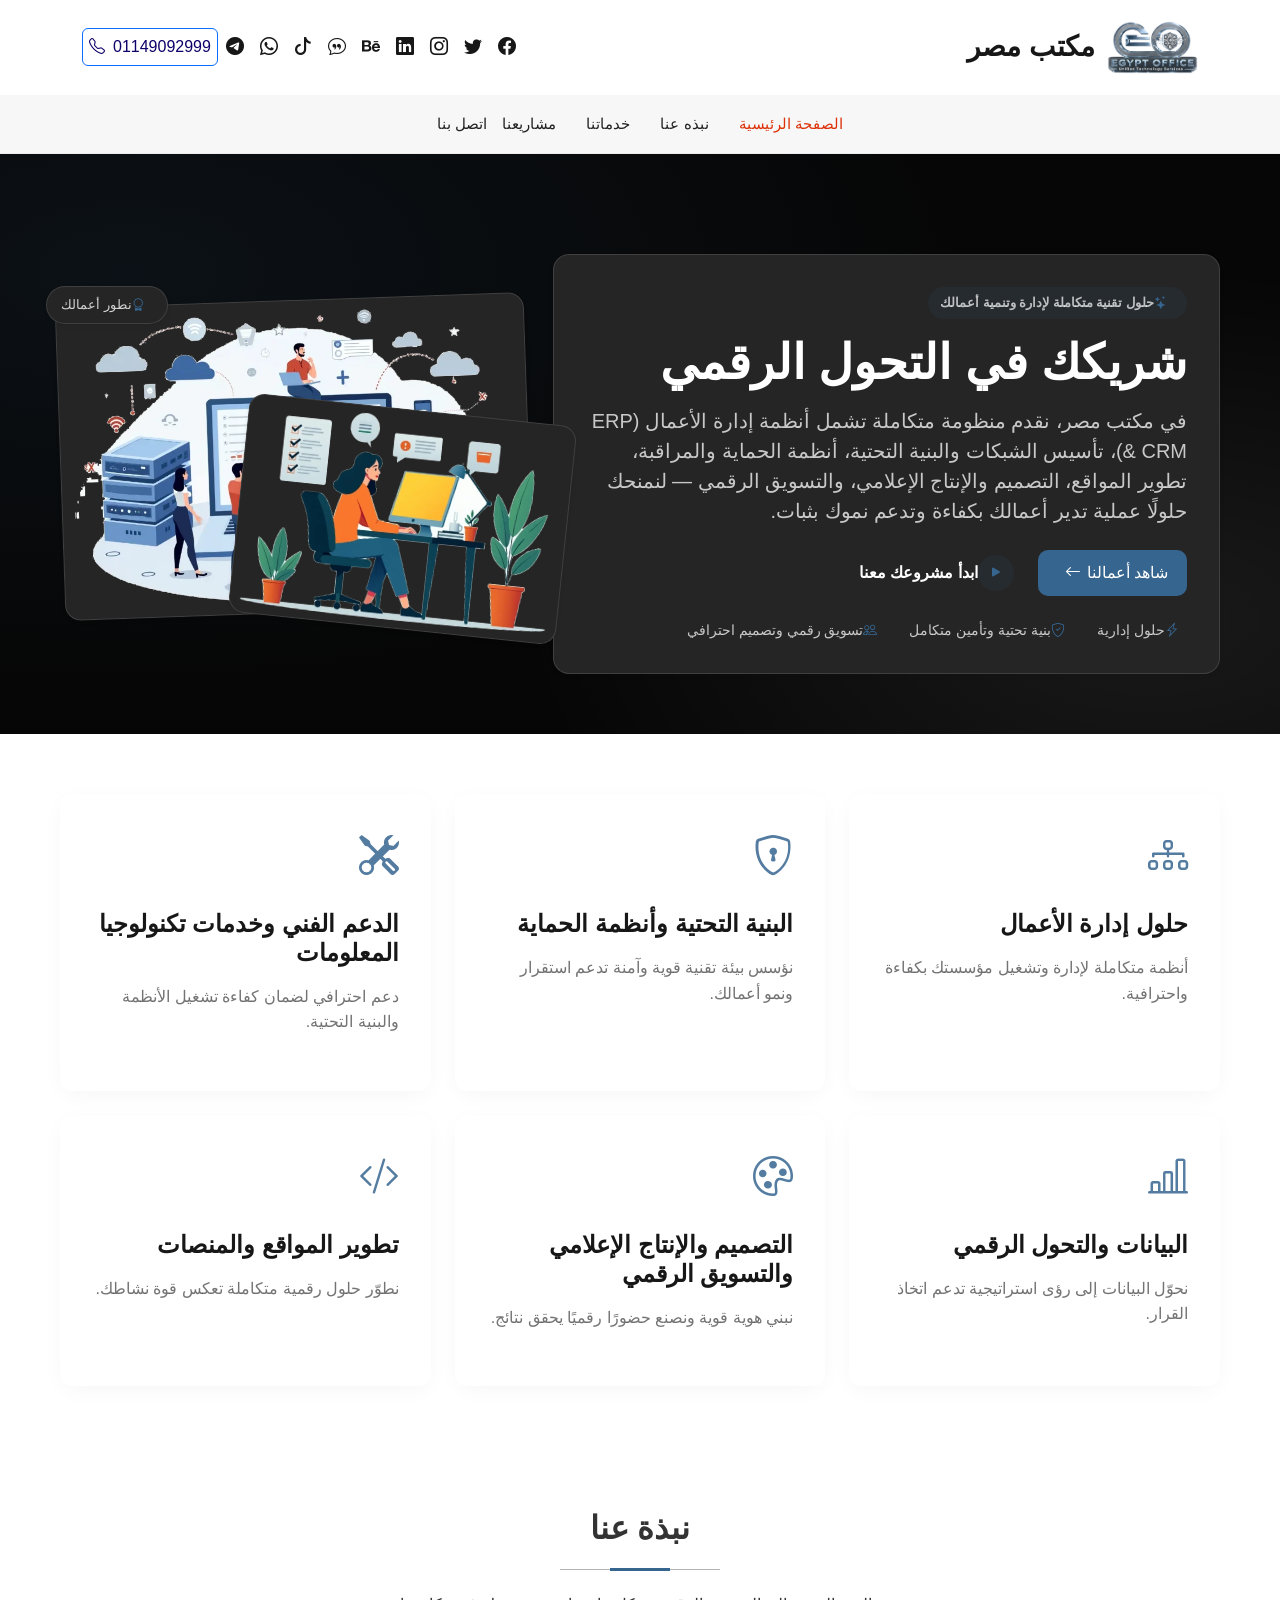
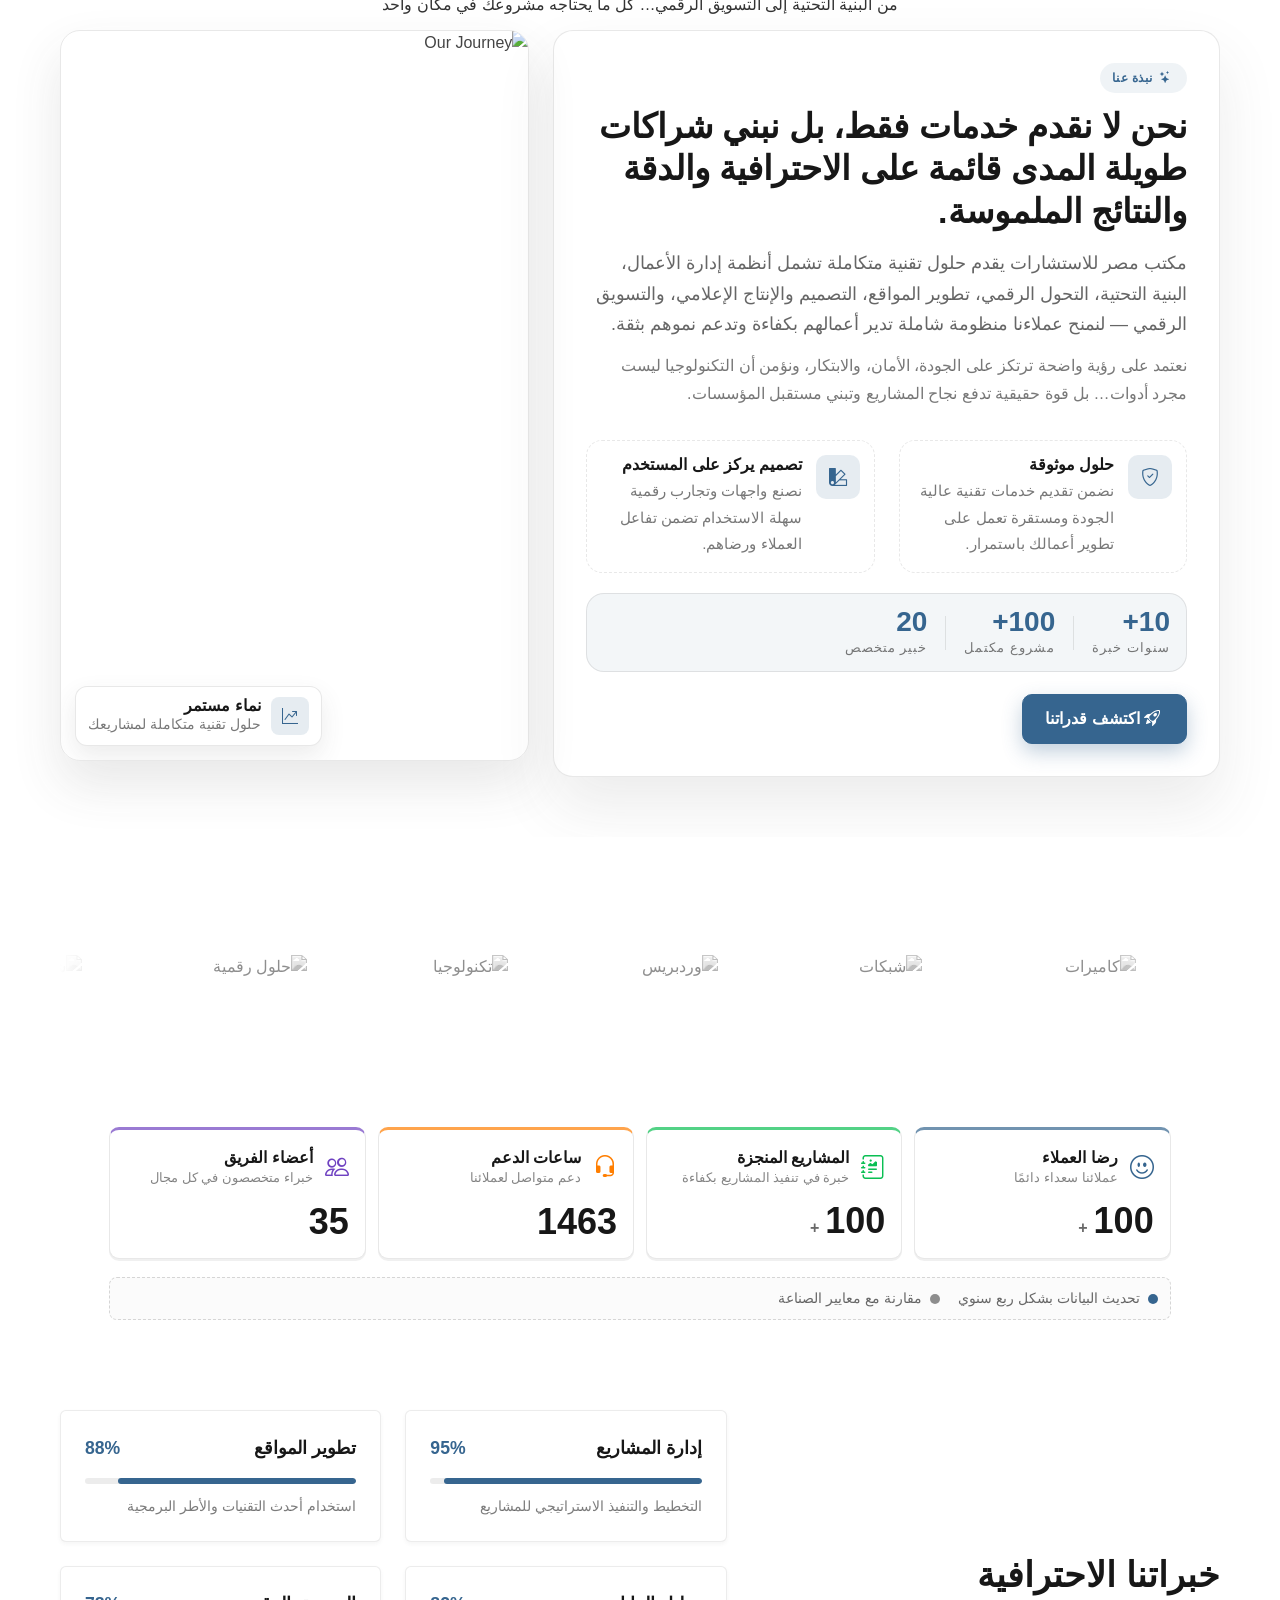
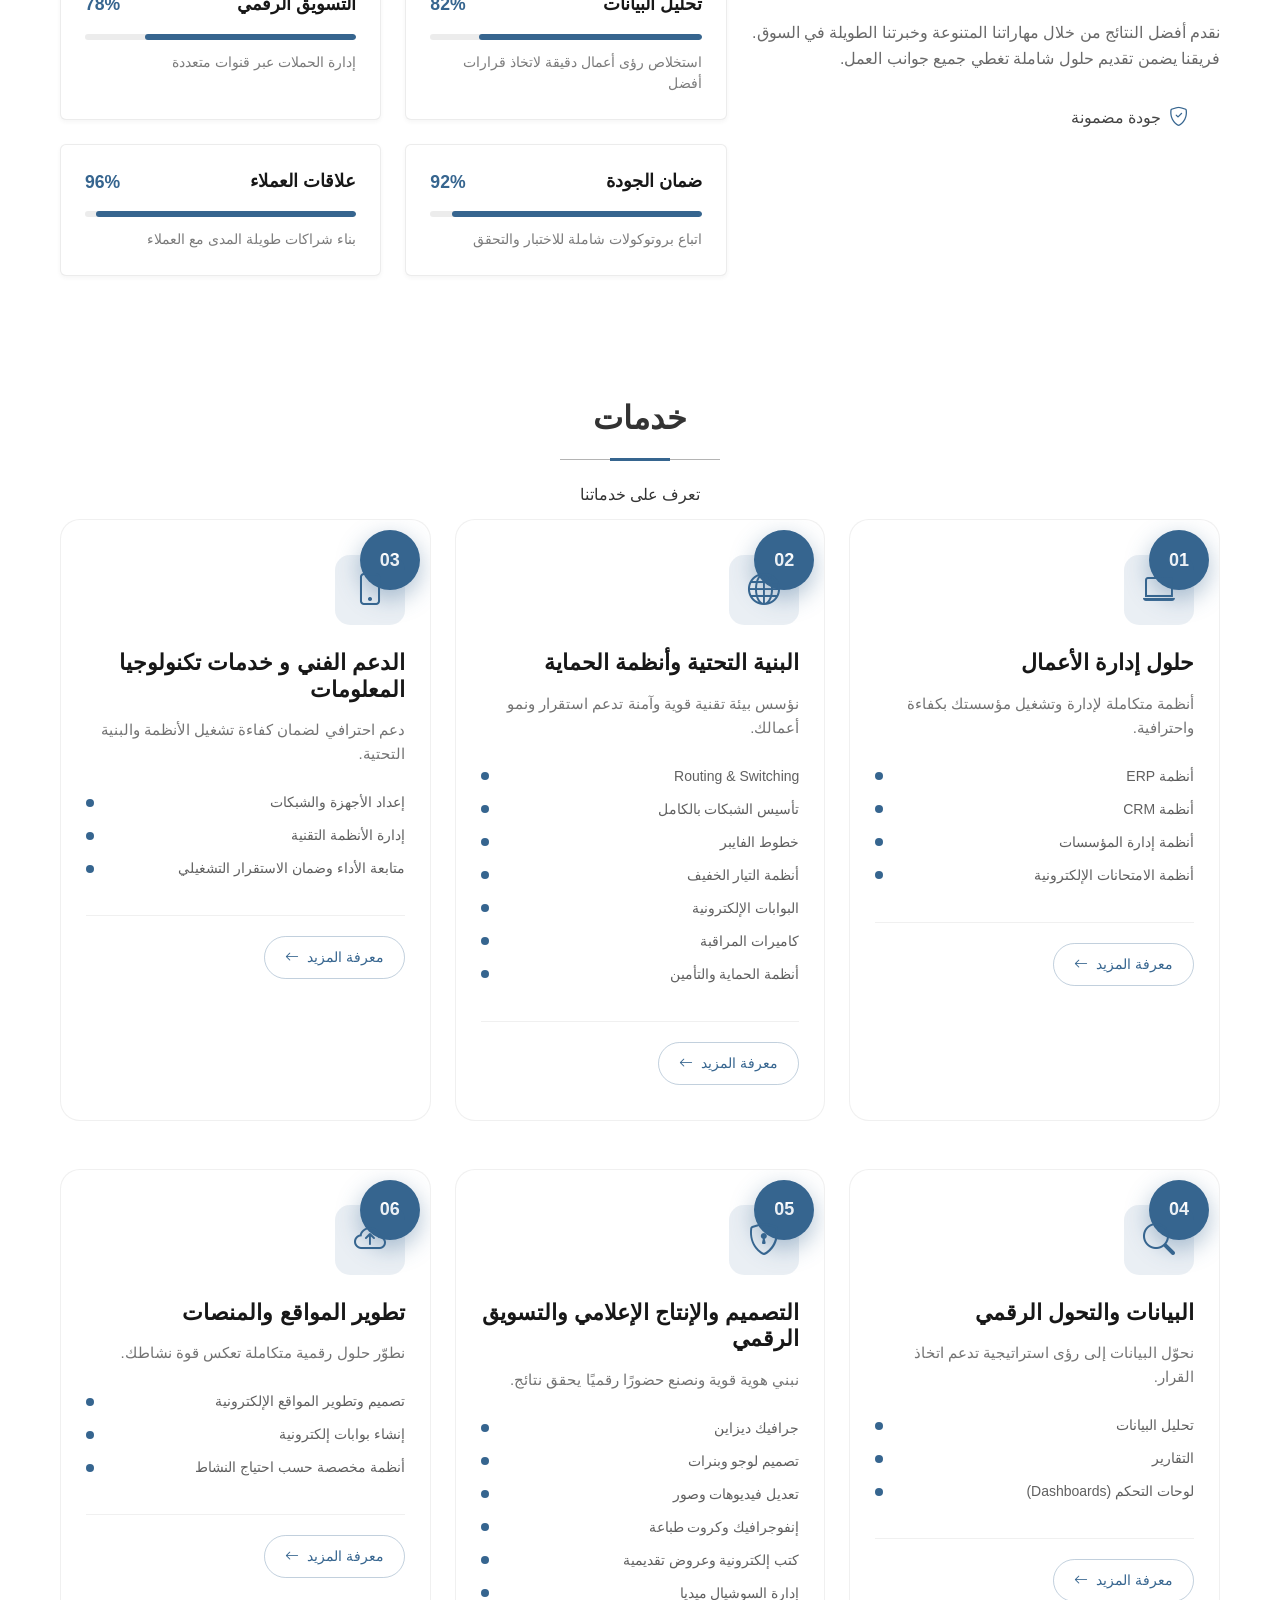
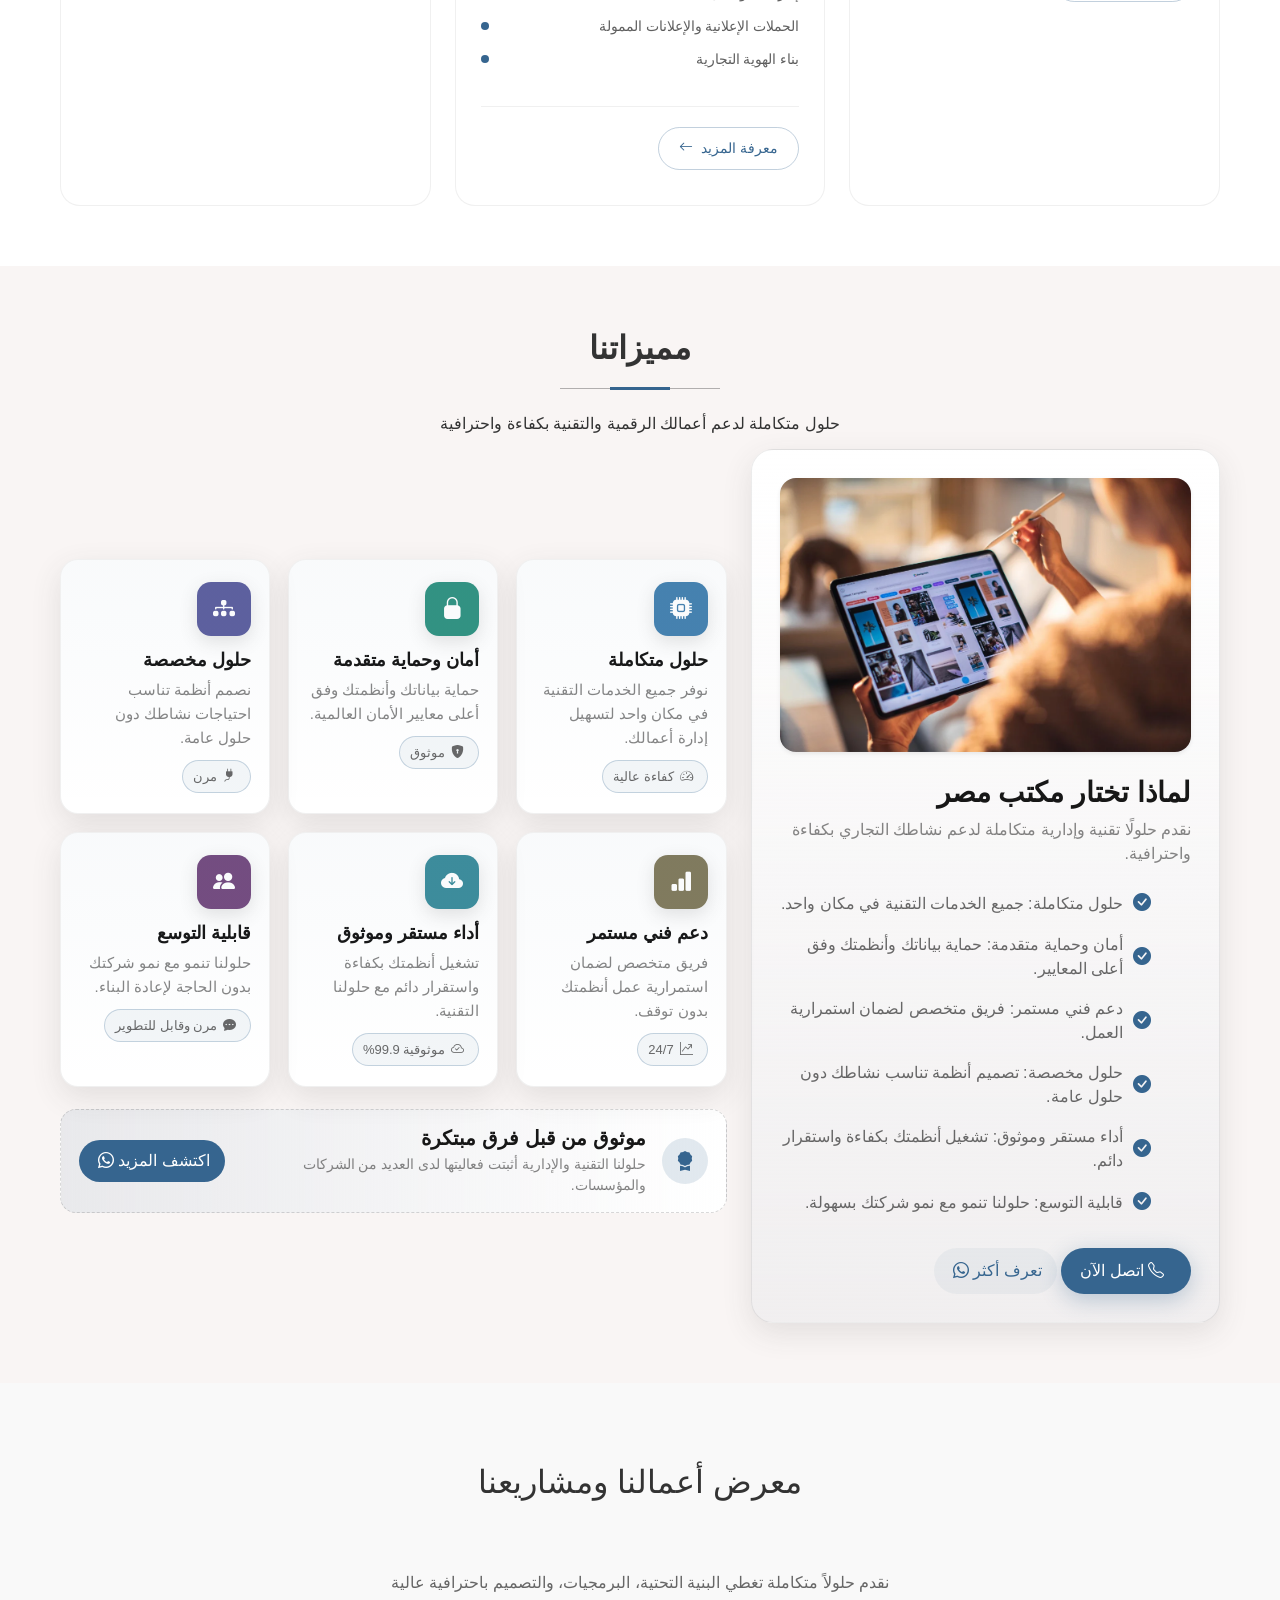
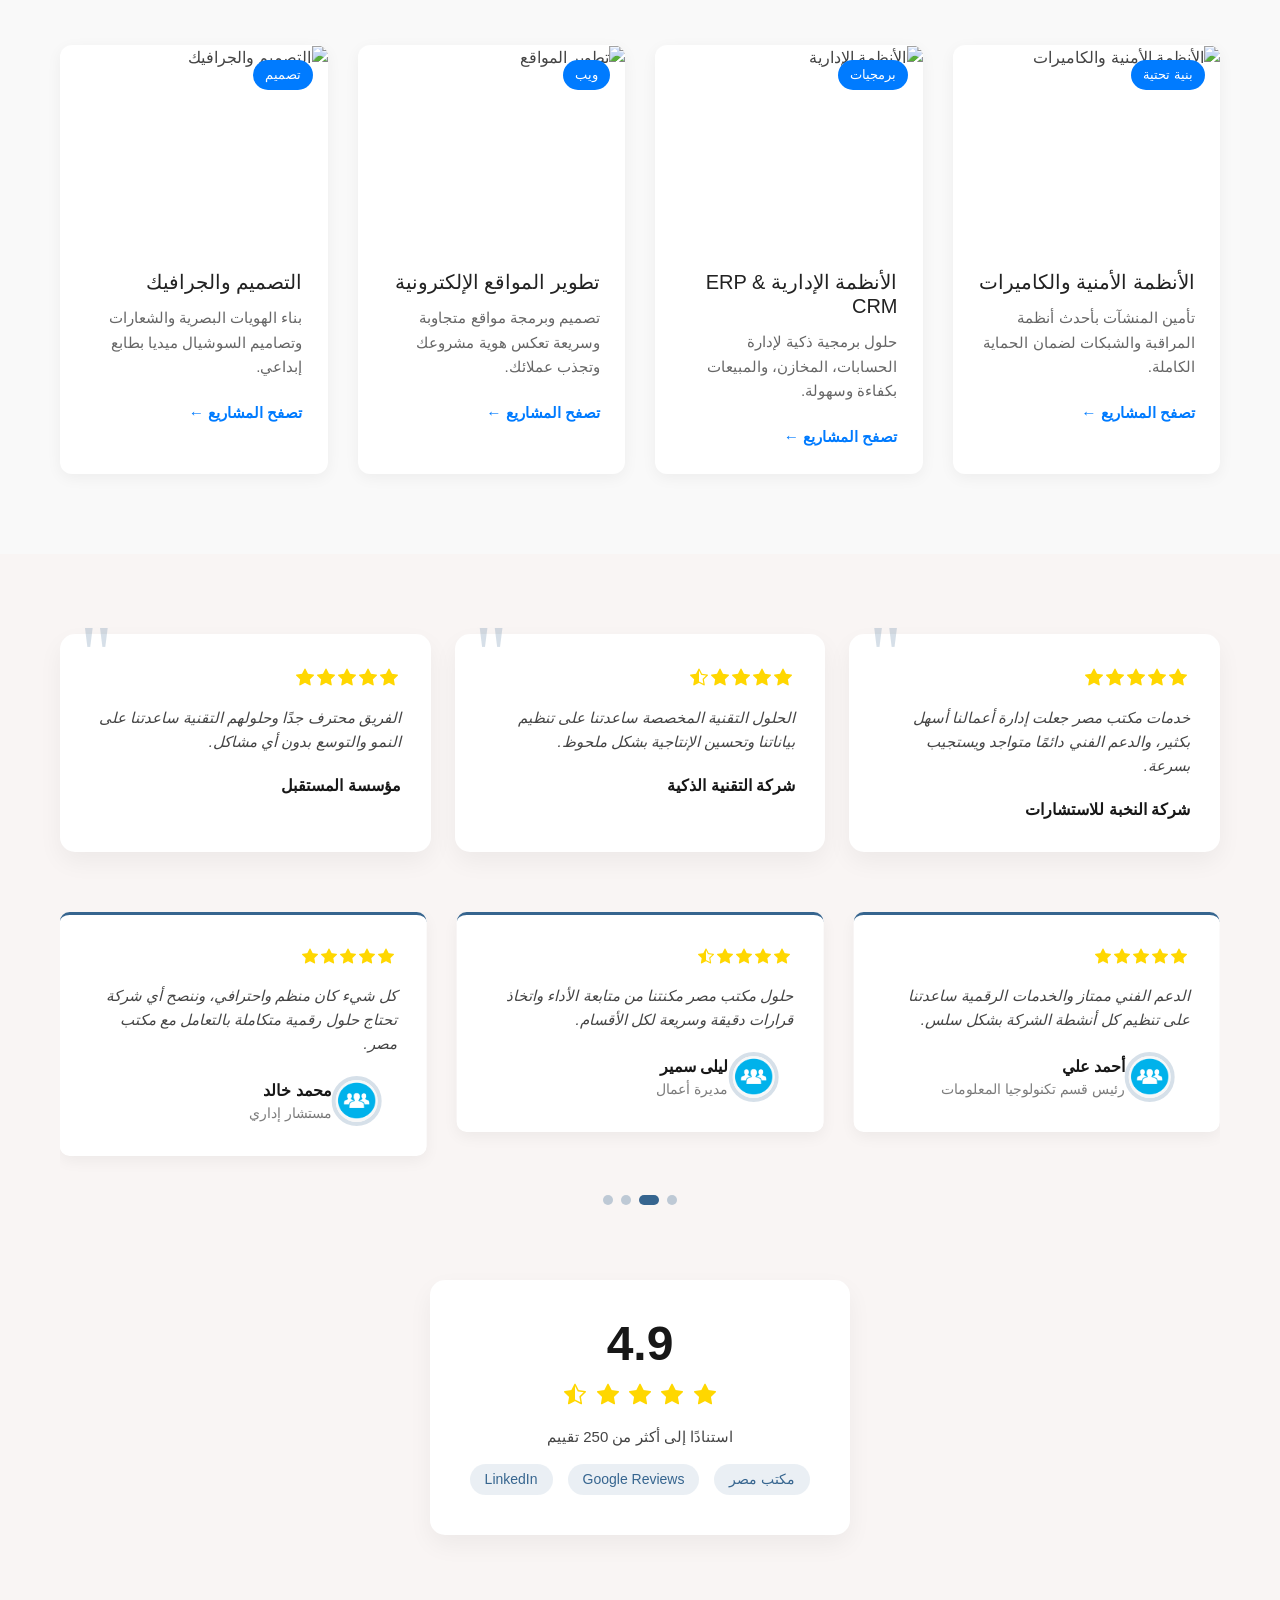
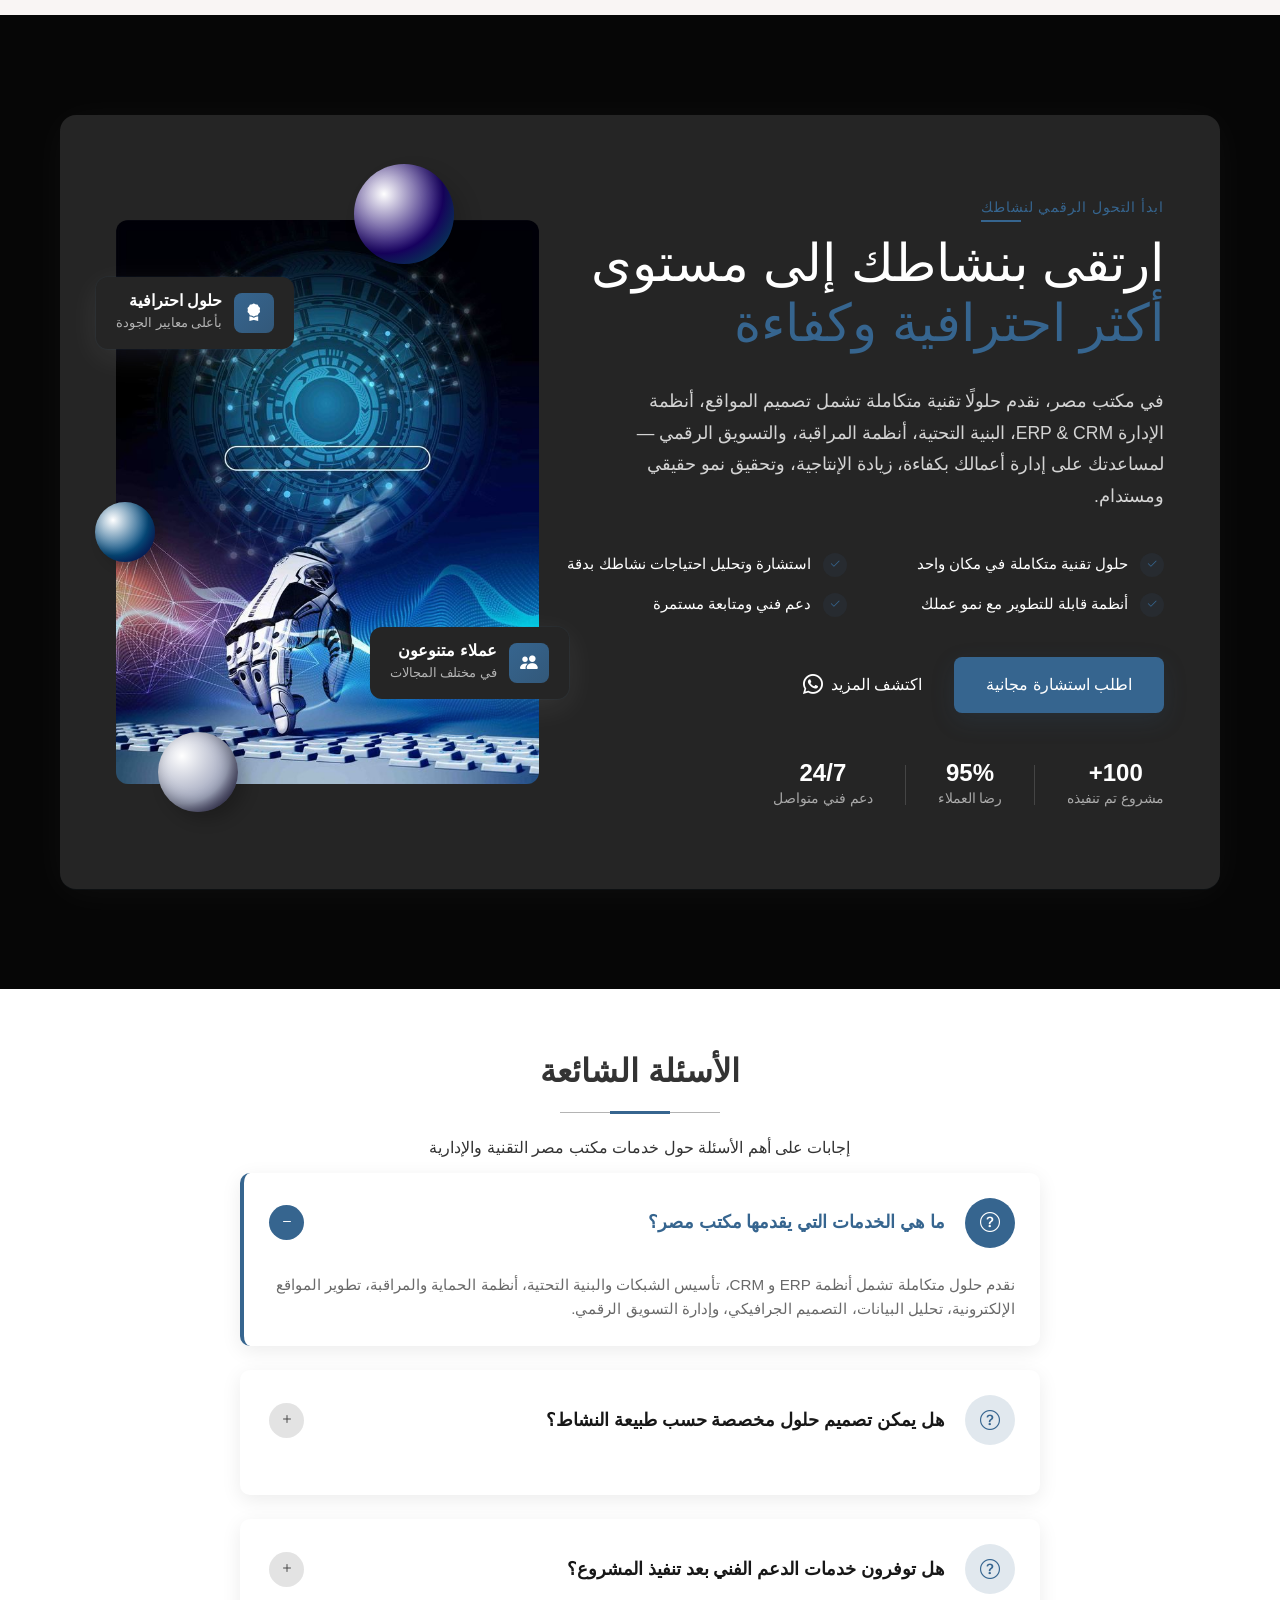
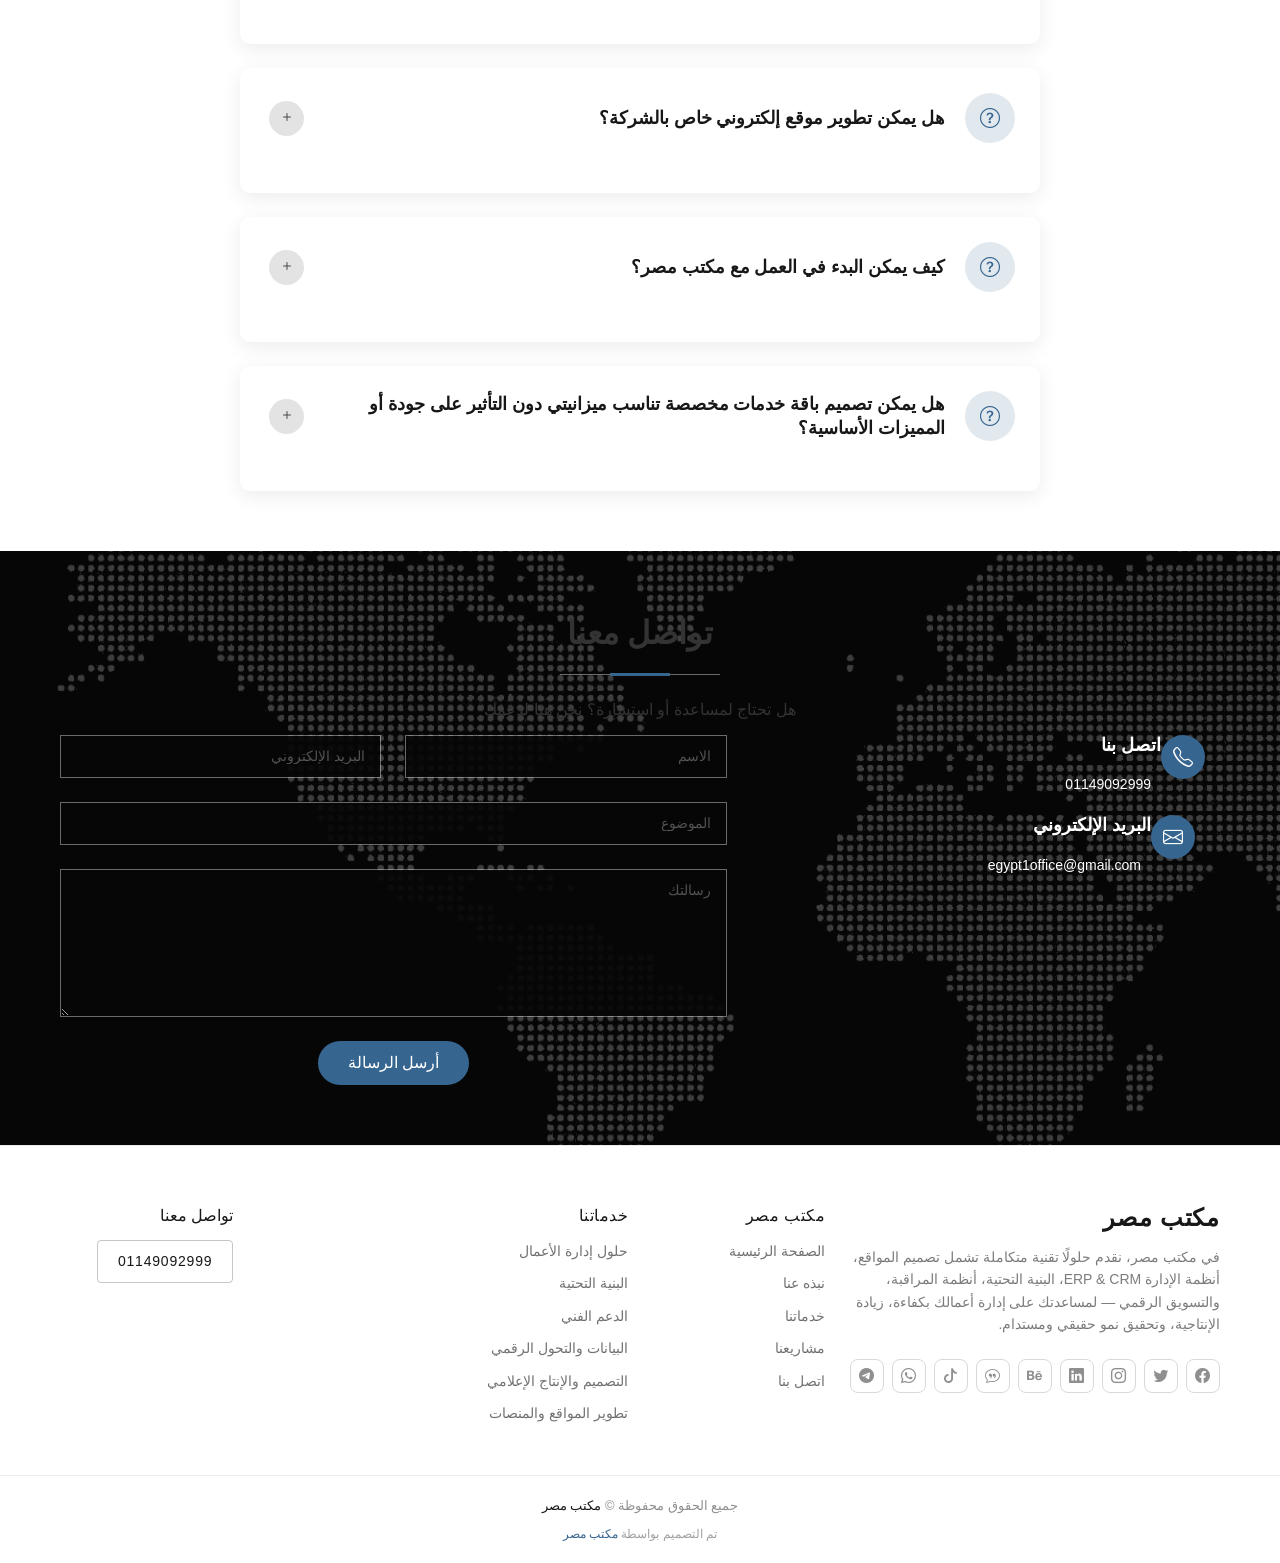
==== index.html @ 75dd4028 "First upload" ====
<!DOCTYPE html>
<html lang="ar" dir="rtl">
<head>
  <meta charset="utf-8">
  <meta content="width=device-width, initial-scale=1.0" name="viewport">
  <title>مكتب مصر</title>
  <meta name="description" content="">
  <meta name="keywords" content="">
  <!-- Favicons -->
  <link href="assets/img/logoweb.png" rel="icon">
  <link href="assets/img/logoweb.png" rel="apple-touch-icon">
  <!-- Fonts -->
  <link href="https://fonts.googleapis.com/css2?family=Almarai:wght@300;400;700&display=swap" rel="stylesheet">
<link rel="stylesheet" href="https://cdn.jsdelivr.net/npm/flag-icons/css/flag-icons.min.css">
  <!-- Vendor CSS Files -->
  <link href="assets/vendor/bootstrap/css/bootstrap.min.css" rel="stylesheet">
  <link href="assets/vendor/bootstrap-icons/bootstrap-icons.css" rel="stylesheet">
  <link href="assets/vendor/aos/aos.css" rel="stylesheet">
  <link href="assets/vendor/glightbox/css/glightbox.min.css" rel="stylesheet">
  <link href="assets/vendor/swiper/swiper-bundle.min.css" rel="stylesheet">

  <!-- Main CSS File -->
  <link href="assets/css/main.css" rel="stylesheet">

</head>
<body class="index-page">
<header id="header" class="header sticky-top">
  <div class="container-fluid container-xl position-relative">

    <div class="top-row d-flex align-items-center justify-content-between">
      
      <a href="index.html" class="logo d-flex align-items-center">
        <img src="assets/img/logoweb.png" alt="Egypt office"> 
        <h1 class="sitename">مكتب مصر</h1>
      </a>

      <div class="header-actions d-flex align-items-center">
        
        <div class="social-links d-none d-md-flex"> <a href="https://www.facebook.com/Egypt1Office?rdid=VB7bXHilhPD5kvQT&share_url=https%3A%2F%2Fwww.facebook.com%2Fshare%2F14dfGBb4Gh7%2F#" class="facebook" target="_blank" rel="noopener noreferrer"><i class="bi bi-facebook"></i></a>
          <a href="https://x.com/egyptoffic61679" class="twitter" target="_blank" rel="noopener noreferrer"><i class="bi bi-twitter"></i></a>
          <a href="https://www.instagram.com/egypt1office" class="instagram" target="_blank" rel="noopener noreferrer"><i class="bi bi-instagram"></i></a>
          <a href="https://www.linkedin.com/in/egypt-office/" class="linkedin" target="_blank" rel="noopener noreferrer"><i class="bi bi-linkedin"></i></a>
          <a href="https://www.behance.net/officeegypt2022026" class="behance" target="_blank" rel="noopener noreferrer"><i class="bi bi-behance"></i></a>
          <a href="https://www.threads.com/@egypt1office" class="threads" target="_blank" rel="noopener noreferrer"><i class="bi bi-chat-quote"></i></a>
          <a href="https://www.tiktok.com/@egypt_office" class="tiktok" target="_blank" rel="noopener noreferrer"><i class="bi bi-tiktok"></i></a>
          <a href="https://www.whatsapp.com/channel/0029VbClISX1t90TCeJY0t0j" class="whatsapp" target="_blank" rel="noopener noreferrer"><i class="bi bi-whatsapp"></i></a>
          <a href="https://t.me/egypt1office2026" class="telegram" target="_blank" rel="noopener noreferrer"><i class="bi bi-telegram"></i></a>
        </div>

        <a href="tel:+201149092999" class="btn btn-primary gap-2">
          01149092999
          <i class="bi bi-telephone"></i>
        </a>

        <i class="mobile-nav-toggle d-lg-none bi bi-list"></i>
      </div>

    </div>
  </div>

  <div class="nav-wrap">
    <div class="container d-flex justify-content-center position-relative">
      <nav id="navmenu" class="navmenu">
        <ul>
          <li><a href="#hero" class="active">الصفحة الرئيسية</a></li>
          <li><a href="#about">نبذه عنا</a></li>
          <li><a href="#services">خدماتنا</a></li>
          <li><a href="#portfolio">مشاريعنا</a></li>
          <li><a href="#contact">اتصل بنا</a></li>
        </ul>
      </nav>
    </div>
  </div>
</header>
  <main class="main">
    <!-- Hero Section -->
    <section id="hero" class="hero section dark-background">
      <div class="container" data-aos="fade-up" data-aos-delay="100">

        <div class="row align-items-center gy-5">
          <div class="col-lg-7">
            <div class="hero-card shadow-sm" data-aos="fade-right" data-aos-delay="150">
              <div class="eyebrow d-inline-flex align-items-center mb-3">
                <i class="bi bi-stars me-2"></i>
                <span> حلول تقنية متكاملة لإدارة وتنمية أعمالك</span>
              </div>
              <div class="content">
                <h2 class="display-5 fw-bold mb-3">
        شريكك في التحول الرقمي
                </h2>
                <p class="lead mb-4">
في مكتب مصر، نقدم منظومة متكاملة تشمل أنظمة إدارة الأعمال (ERP & CRM)، تأسيس الشبكات والبنية التحتية، أنظمة الحماية والمراقبة، تطوير المواقع، التصميم والإنتاج الإعلامي، والتسويق الرقمي — لنمنحك حلولًا عملية تدير أعمالك بكفاءة وتدعم نموك بثبات.              </p>
                <div class="d-flex flex-wrap gap-3">
                  <a href="service.html" class="btn btn-primary-ghost">
                    <span>شاهد أعمالنا</span>
                    <i class="bi bi-arrow-left ms-2"></i>
                  </a>
                  <a href="https://www.youtube.com/watch?v=Y7f98aduVJ8" class="glightbox btn-video d-inline-flex align-items-center">
                    <span class="play-icon d-inline-flex align-items-center justify-content-center me-2">
                      <i class="bi bi-play-fill"></i>
                    </span>
                    <span>ابدأ مشروعك معنا</span>
                  </a>
                </div>
                <div class="mini-stats d-flex flex-wrap gap-4 mt-4" data-aos="zoom-in" data-aos-delay="250">
                  <div class="stat d-flex align-items-center">
                    <i class="bi bi-lightning-charge me-2"></i>
                    <span> حلول إدارية </span>
                  </div>
                  <div class="stat d-flex align-items-center">
                    <i class="bi bi-shield-check me-2"></i>
                    <span>بنية تحتية وتأمين متكامل
</span>
                  </div>
                  <div class="stat d-flex align-items-center">
                    <i class="bi bi-people me-2"></i>
                    <span>
                      تسويق رقمي وتصميم احترافي
                    </span>
                  </div>
                </div>
              </div>
            </div>
          </div>

          <div class="col-lg-5">
            <div class="media-stack" data-aos="zoom-in" data-aos-delay="200">
              <figure class="media primary shadow-sm">
                <img src="assets/img/illustration/illustration-8.webp" class="img-fluid" alt="Hero visual">
              </figure>
              <figure class="media secondary shadow-sm">
                <img src="assets/img/illustration/illustration-15.webp" class="img-fluid" alt="Supporting visual">
              </figure>
              <div class="floating-badge d-flex align-items-center shadow-sm" data-aos="fade-down" data-aos-delay="300">
                <i class="bi bi-award me-2"></i>
                <span>نطور أعمالك</span>
              </div>
            </div>
          </div>
        </div>
      </div>
    </section>
    <!-- Featured Services Section -->
    <section id="featured-services" class="featured-services section">
      <div class="container" data-aos="fade-up" data-aos-delay="100">
        <div class="row g-4">
          <!-- Card 1 -->
          <div class="col-lg-4 col-md-6" data-aos="fade-up" data-aos-delay="100">
            <div class="service-item">
              <div class="icon">
              <i class="bi bi-diagram-3"></i>
              </div>
              <h3>حلول إدارة الأعمال</h3>
              <p>أنظمة متكاملة لإدارة وتشغيل مؤسستك بكفاءة واحترافية.</p>
              <div class="card-links">
                <!-- <a href="#" class="link-item">
                  Learn More
                  <i class="bi bi-arrow-left"></i>
                </a> -->
              </div>
            </div>
          </div>
          <!-- End Service Item -->

          <!-- Card 2 -->
          <div class="col-lg-4 col-md-6" data-aos="fade-up" data-aos-delay="200">
            <div class="service-item">
              <div class="icon">
              <i class="bi bi-shield-lock"></i>
              </div>
              <h3>  البنية التحتية وأنظمة الحماية</h3>
              <p> نؤسس بيئة تقنية قوية وآمنة تدعم استقرار ونمو أعمالك.</p>
              <div class="card-links">
                <!-- <a href="#" class="link-item">
                  Learn More
                  <i class="bi bi-arrow-left"></i>
                </a> -->
              </div>
            </div>
          </div>
          <!-- End Service Item -->

          <!-- Card 3 -->
          <div class="col-lg-4 col-md-6" data-aos="fade-up" data-aos-delay="300">
            <div class="service-item">
              <div class="icon">
             <i class="bi bi-tools"></i>
              </div>
              <h3> الدعم الفني وخدمات تكنولوجيا المعلومات</h3>
              <p>  دعم احترافي لضمان كفاءة تشغيل الأنظمة والبنية التحتية.</p>
              <div class="card-links">
                <!-- <a href="#" class="link-item">
                  Learn More
                  <i class="bi bi-arrow-left"></i>
                </a> -->
              </div>
            </div>
          </div>
          <!-- End Service Item -->

          <!-- Card 4 -->
          <div class="col-lg-4 col-md-6" data-aos="fade-up" data-aos-delay="100">
            <div class="service-item">
              <div class="icon">
                <i class="bi bi-bar-chart-line"></i>
              </div>
              <h3>البيانات والتحول الرقمي</h3>
              <p> نحوّل البيانات إلى رؤى استراتيجية تدعم اتخاذ القرار.</p>
              <div class="card-links">
                <!-- <a href="#" class="link-item">
                  Learn More
                  <i class="bi bi-arrow-left"></i>
                </a> -->
              </div>
            </div>
          </div>
          <!-- End Service Item -->

          <!-- Card 5 -->
          <div class="col-lg-4 col-md-6" data-aos="fade-up" data-aos-delay="200">
            <div class="service-item">
              <div class="icon">
             <i class="bi bi-palette"></i>
              </div>
              <h3> التصميم والإنتاج الإعلامي والتسويق الرقمي</h3>
              <p>نبني هوية قوية ونصنع حضورًا رقميًا يحقق نتائج.</p>
              <div class="card-links">
                <!-- <a href="#" class="link-item">
                  Learn More
                  <i class="bi bi-arrow-left"></i>
                </a> -->
              </div>
            </div>
          </div>
          <!-- End Service Item -->
          <!-- Card 6 -->
          <div class="col-lg-4 col-md-6" data-aos="fade-up" data-aos-delay="300">
            <div class="service-item">
              <div class="icon">
                <i class="bi bi-code-slash"></i>
              </div>
              <h3>تطوير المواقع والمنصات </h3>
              <p>نطوّر حلول رقمية متكاملة تعكس قوة نشاطك.</p>
              <div class="card-links">
                <!-- <a href="#" class="link-item">
                  Learn More
                  <i class="bi bi-arrow-left"></i>
                </a> -->
              </div>
            </div>
          </div>
          <!-- End Service Item -->
        </div>
      </div>

    </section>
    <!-- /Featured Services Section -->

<!-- About Section -->
<section id="about" class="about section">

  <!-- Section Title -->
  <div class="container section-title" data-aos="fade-up">
    <h2>نبذة عنا</h2>
    <p>من البنية التحتية إلى التسويق الرقمي… كل ما يحتاجه مشروعك في مكان واحد</p>
  </div><!-- End Section Title -->

  <div class="container" data-aos="fade-up" data-aos-delay="100">

    <div class="row g-4 align-items-stretch">

      <div class="col-lg-5 order-lg-2" data-aos="fade-left" data-aos-delay="200">
        <aside class="showcase">
          <figure class="showcase-main">
            <img src="https://images.unsplash.com/photo-1558494949-ef010cbdcc31?w=1200&auto=format&fit=crop&q=80" alt="Our Journey" class="img-fluid">
            <figcaption class="badge-note" data-aos="zoom-in" data-aos-delay="350">
              <i class="bi bi-graph-up-arrow"></i>
              <div>
                <strong>نماء مستمر</strong>
                <small>حلول تقنية متكاملة لمشاريعك</small>
              </div>
            </figcaption>
          </figure>
        </aside>
      </div>

      <div class="col-lg-7 order-lg-1" data-aos="fade-right" data-aos-delay="200">
        <article class="intro-card">
          <div class="intro-head">
            <span class="kicker"><i class="bi bi-stars me-1"></i>نبذة عنا</span>
            <h2>نحن لا نقدم خدمات فقط، بل نبني شراكات طويلة المدى قائمة على الاحترافية والدقة والنتائج الملموسة.</h2>
          </div>

          <div class="intro-body">
            <p class="lead">
              مكتب مصر للاستشارات يقدم حلول تقنية متكاملة تشمل أنظمة إدارة الأعمال، البنية التحتية، التحول الرقمي، تطوير المواقع، التصميم والإنتاج الإعلامي، والتسويق الرقمي — لنمنح عملاءنا منظومة شاملة تدير أعمالهم بكفاءة وتدعم نموهم بثقة.
            </p>
            <p>
              نعتمد على رؤية واضحة ترتكز على الجودة، الأمان، والابتكار، ونؤمن أن التكنولوجيا ليست مجرد أدوات… بل قوة حقيقية تدفع نجاح المشاريع وتبني مستقبل المؤسسات.
            </p>

            <div class="feature-list row gy-3">
              <div class="col-md-6" data-aos="fade-up" data-aos-delay="250">
                <div class="feature-item">
       <i class="bi bi-shield-check"></i>
       <div class="text">
           <h6>حلول موثوقة</h6>
      <p>نضمن تقديم خدمات تقنية عالية الجودة ومستقرة تعمل على تطوير أعمالك باستمرار.</p>
                  </div>
                </div>
              </div>
              <div class="col-md-6" data-aos="fade-up" data-aos-delay="300">
                <div class="feature-item">
                  <i class="bi bi-palette2"></i>
                  <div class="text">
                    <h6>تصميم يركز على المستخدم</h6>
                    <p>نصنع واجهات وتجارب رقمية سهلة الاستخدام تضمن تفاعل العملاء ورضاهم.</p>
                  </div>
                </div>
              </div>
            </div>

            <div class="metric-band" data-aos="fade-up" data-aos-delay="350">
              <div class="metric">
                <span class="value">10+</span>
                <span class="label">سنوات خبرة</span>
              </div>
              <div class="divider"></div>
              <div class="metric">
                <span class="value">100+</span>
                <span class="label">مشروع مكتمل</span>
              </div>
              <div class="divider"></div>
              <div class="metric">
                <span class="value">20</span>
                <span class="label">خبير متخصص</span>
              </div>
            </div>

            <div class="actions d-flex flex-wrap align-items-center gap-3" data-aos="fade-up" data-aos-delay="400">
              <a href="#services" class="btn btn-accent">
                <i class="bi bi-rocket-takeoff me-1"></i> اكتشف قدراتنا
              </a>
              <!-- <a href="#contact" class="link-more">
                تعرف على ثقافة شركتنا <i class="bi bi-arrow-right-short"></i>
              </a> -->
            </div>
          </div>
        </article>
      </div>

    </div>

  </div>

</section>
<!-- /About Section -->

<section id="clients" class="clients section">

  <div class="container" data-aos="fade-up">
    <div class="clients-wrapper">
      <div class="clients-track">
        <div class="client-logo">
          <img src="https://m.media-amazon.com/images/I/711X0g9zd5L.jpg" class="img-fluid" alt="كاميرات" loading="lazy">
        </div>

        <div class="client-logo">
          <img src="https://computerguidehub.com/wp-content/uploads/computer-network-devices-connected-to-internet.webp" class="img-fluid" alt="شبكات" loading="lazy">
        </div>

        <div class="client-logo">
          <img src="https://encrypted-tbn0.gstatic.com/images?q=tbn:ANd9GcT_JNdbqC-6IEzah58JRzzWQrhXEcuqS7hA7A&s" class="img-fluid" alt="وردبريس" loading="lazy">
        </div>

        <div class="client-logo">
          <img src="https://contentstatic.techgig.com/thumb/msid-83600041,width-800,resizemode-4/What-it-takes-for-technologies-to-go-from-breakthrough-to-big-time.jpg?27767" class="img-fluid" alt="تكنولوجيا" loading="lazy">
        </div>

        <div class="client-logo">
          <img src="https://media.licdn.com/dms/image/v2/D5612AQHdHB47D6s2PA/article-cover_image-shrink_720_1280/article-cover_image-shrink_720_1280/0/1734004532049?e=2147483647&v=beta&t=YyzfFDpjGN1rUIkhErlY0pzN0wY1i37l-t59JXV_ZMc" class="img-fluid" alt="حلول رقمية" loading="lazy">
        </div>

        <div class="client-logo">
          <img src="https://media.geeksforgeeks.org/wp-content/uploads/20251229145522314751/computer_network.webp" class="img-fluid" alt="شبكات" loading="lazy">
        </div>

        <div class="client-logo">
          <img src="https://encrypted-tbn0.gstatic.com/images?q=tbn:ANd9GcTDFvjh4_tIAIwpxgGLo9bvmbpOINTqPk-SPA&s" class="img-fluid" alt="كاميرات" loading="lazy">
        </div>

        <div class="client-logo">
          <img src="https://img.graphicsurf.com/2018/10/technology-vector-free-icon-set2.jpg" class="img-fluid" alt="تكنولوجيا" loading="lazy">
        </div>
      </div>
    </div>
  </div>

</section>
<!-- Stats Section -->
<section id="stats" class="stats section">

  <div class="container" data-aos="fade-up" data-aos-delay="100">

    <div class="row justify-content-center">
      <div class="col-lg-11">
        <div class="stats-board">
          <article class="stat-tile" data-aos="fade-up" data-aos-delay="150">
            <div class="tile-head">
              <i class="bi bi-emoji-smile"></i>
              <div class="label">
                <h6 class="title">رضا العملاء</h6>
                <small class="hint">عملائنا سعداء دائمًا</small>
              </div>
            </div>
            <div class="tile-metric">
              <span class="metric-number purecounter" data-purecounter-start="0" data-purecounter-end="100" data-purecounter-duration="1"></span>
              <span class="metric-suffix">+</span>
            </div>
          </article><!-- End Stat Tile -->

          <article class="stat-tile" data-aos="fade-up" data-aos-delay="200">
            <div class="tile-head">
              <i class="bi bi-journal-richtext"></i>
              <div class="label">
                <h6 class="title">المشاريع المنجزة</h6>
                <small class="hint">خبرة في تنفيذ المشاريع بكفاءة</small>
              </div>
            </div>
            <div class="tile-metric">
              <span class="metric-number purecounter" data-purecounter-start="0" data-purecounter-end="100" data-purecounter-duration="1"></span>
              <span class="metric-suffix">+</span>
            </div>
          </article><!-- End Stat Tile -->

          <article class="stat-tile" data-aos="fade-up" data-aos-delay="250">
            <div class="tile-head">
              <i class="bi bi-headset"></i>
              <div class="label">
                <h6 class="title">ساعات الدعم</h6>
                <small class="hint">دعم متواصل لعملائنا</small>
              </div>
            </div>
            <div class="tile-metric">
              <span class="metric-number purecounter" data-purecounter-start="0" data-purecounter-end="1463" data-purecounter-duration="1"></span>
            </div>
          </article><!-- End Stat Tile -->

          <article class="stat-tile" data-aos="fade-up" data-aos-delay="300">
            <div class="tile-head">
              <i class="bi bi-people"></i>
              <div class="label">
                <h6 class="title">أعضاء الفريق</h6>
                <small class="hint">خبراء متخصصون في كل مجال</small>
              </div>
            </div>
            <div class="tile-metric">
              <span class="metric-number purecounter" data-purecounter-start="0" data-purecounter-end="35" data-purecounter-duration="1"></span>
            </div>
          </article><!-- End Stat Tile -->
        </div>

        <div class="legend-row" data-aos="fade-down" data-aos-delay="350">
          <div class="legend-item">
            <span class="dot dot-primary"></span>
            <span class="text">تحديث البيانات بشكل ربع سنوي</span>
          </div>
          <div class="legend-item">
            <span class="dot dot-neutral"></span>
            <span class="text">مقارنة مع معايير الصناعة</span>
          </div>
        </div>
      </div>
    </div>

  </div>

</section>
<!-- /Stats Section -->

<!-- Skills Section -->
<section id="skills" class="skills section">

  <div class="container" data-aos="fade-up" data-aos-delay="100">

    <div class="row align-items-center">

      <div class="col-lg-5">
        <div class="skills-header">
          <h3>خبراتنا الاحترافية</h3>
          <p>
            نقدم أفضل النتائج من خلال مهاراتنا المتنوعة وخبرتنا الطويلة في السوق. فريقنا يضمن تقديم حلول شاملة تغطي جميع جوانب العمل.
          </p>
          <div class="certifications">
            <div class="cert-item" data-aos="fade-right" data-aos-delay="200">
              <!-- <i class="bi bi-award-fill"></i>
              <span>معتمد ISO</span> -->
            </div>
            <div class="cert-item" data-aos="fade-right" data-aos-delay="250">
              <i class="bi bi-shield-check"></i>
              <span>جودة مضمونة</span>
            </div>
          </div>
        </div>
      </div>

      <div class="col-lg-7">
        <div class="skills-grid skills-animation" data-aos="fade-left" data-aos-delay="200">

          <div class="skill-item">
            <div class="skill-header">
              <h4>إدارة المشاريع</h4>
              <span class="skill-value">95%</span>
            </div>
            <div class="skill-bar progress">
              <div class="progress-bar" role="progressbar" aria-valuenow="95" aria-valuemin="0" aria-valuemax="100"></div>
            </div>
            <p>التخطيط والتنفيذ الاستراتيجي للمشاريع</p>
          </div><!-- End Skills Item -->

          <div class="skill-item">
            <div class="skill-header">
              <h4>تطوير المواقع</h4>
              <span class="skill-value">88%</span>
            </div>
            <div class="skill-bar progress">
              <div class="progress-bar" role="progressbar" aria-valuenow="88" aria-valuemin="0" aria-valuemax="100"></div>
            </div>
            <p>استخدام أحدث التقنيات والأطر البرمجية</p>
          </div><!-- End Skills Item -->

          <div class="skill-item">
            <div class="skill-header">
              <h4>تحليل البيانات</h4>
              <span class="skill-value">82%</span>
            </div>
            <div class="skill-bar progress">
              <div class="progress-bar" role="progressbar" aria-valuenow="82" aria-valuemin="0" aria-valuemax="100"></div>
            </div>
            <p>استخلاص رؤى أعمال دقيقة لاتخاذ قرارات أفضل</p>
          </div><!-- End Skills Item -->

          <div class="skill-item">
            <div class="skill-header">
              <h4>التسويق الرقمي</h4>
              <span class="skill-value">78%</span>
            </div>
            <div class="skill-bar progress">
              <div class="progress-bar" role="progressbar" aria-valuenow="78" aria-valuemin="0" aria-valuemax="100"></div>
            </div>
            <p>إدارة الحملات عبر قنوات متعددة</p>
          </div><!-- End Skills Item -->

          <div class="skill-item">
            <div class="skill-header">
              <h4>ضمان الجودة</h4>
              <span class="skill-value">92%</span>
            </div>
            <div class="skill-bar progress">
              <div class="progress-bar" role="progressbar" aria-valuenow="92" aria-valuemin="0" aria-valuemax="100"></div>
            </div>
            <p>اتباع بروتوكولات شاملة للاختبار والتحقق</p>
          </div><!-- End Skills Item -->

          <div class="skill-item">
            <div class="skill-header">
              <h4>علاقات العملاء</h4>
              <span class="skill-value">96%</span>
            </div>
            <div class="skill-bar progress">
              <div class="progress-bar" role="progressbar" aria-valuenow="96" aria-valuemin="0" aria-valuemax="100"></div>
            </div>
            <p>بناء شراكات طويلة المدى مع العملاء</p>
          </div><!-- End Skills Item -->

        </div>
      </div>

    </div>

  </div>

</section>
<!-- /Skills Section -->

    <!-- Services Section -->
    <section id="services" class="services section">
      <!-- Section Title -->
      <div class="container section-title" data-aos="fade-up">
        <h2>خدمات</h2>
        <p>تعرف على خدماتنا</p>
      </div><!-- End Section Title -->
<!--  -->
      <!--  -->
      <div class="container" data-aos="fade-up" data-aos-delay="100">

        <!-- Services Grid -->
        <div class="row gy-5">
          <div id="ser1" class="col-lg-4 col-md-6" data-aos="fade-up" data-aos-delay="100">
            <div class="service-card">
              <div class="service-number">01</div>
              <div class="service-icon-wrapper">
                <div class="service-icon">
                  <i class="bi bi-laptop"></i>
                </div>
              </div>
              <div class="service-content">
                <h4>حلول إدارة الأعمال</h4>
              <p>أنظمة متكاملة لإدارة وتشغيل مؤسستك بكفاءة واحترافية.</p>
      <ul class="service-list">
        <li>أنظمة ERP</li>
        <li>أنظمة CRM</li>
        <li>أنظمة إدارة المؤسسات</li>
        <li>أنظمة الامتحانات الإلكترونية</li>
                </ul>
                     <div class="service-pricing">
                  <a href="service-details خدمة حلول.html" class="service-btn">
                    <span>معرفة المزيد</span>
                    <i class="bi bi-arrow-left"></i>
                  </a>
                </div>
              </div>
            </div>
          </div>

          <div  id="ser2" class="col-lg-4 col-md-6" data-aos="fade-up" data-aos-delay="200">
            <div class="service-card ">
                 <!-- <div class="service-card featured"> -->
              <div class="service-number">02</div>
              <div class="service-icon-wrapper">
                <div class="service-icon">
                  <i class="bi bi-globe"></i>
                </div>
              </div>
              <div class="service-content">
                <h4>البنية التحتية وأنظمة الحماية</h4>
                 <p>نؤسس بيئة تقنية قوية وآمنة تدعم استقرار ونمو أعمالك.</p>
      <ul class="service-list">
        <li>Routing & Switching</li>
        <li>تأسيس الشبكات بالكامل</li>
        <li>خطوط الفايبر</li>
        <li>أنظمة التيار الخفيف</li>
        <li>البوابات الإلكترونية</li>
        <li>كاميرات المراقبة</li>
        <li>أنظمة الحماية والتأمين</li>
                </ul>
                <div class="service-pricing">
                  <a href="service-details انظمة الامان.html" class="service-btn">
                    <span>معرفة المزيد</span>
                    <i class="bi bi-arrow-left"></i>
                  </a>
                </div>
              </div>
            </div>
          </div>

          <div  id="ser3" class="col-lg-4 col-md-6" data-aos="fade-up" data-aos-delay="300">
            <div class="service-card">
              <div class="service-number">03</div>
              <div class="service-icon-wrapper">
                <div class="service-icon">
                  <i class="bi bi-phone"></i>
                </div>
              </div>
              <div class="service-content">
                <h4>الدعم الفني و خدمات تكنولوجيا المعلومات</h4>
                   <p>دعم احترافي لضمان كفاءة تشغيل الأنظمة والبنية التحتية.</p>
      <ul class="service-list">
        <li>إعداد الأجهزة والشبكات</li>
        <li>إدارة الأنظمة التقنية</li>
        <li>متابعة الأداء وضمان الاستقرار التشغيلي</li>
                </ul>
                      <div class="service-pricing">
                  <a href="service-detailsالدعم الفني.html" class="service-btn">
                    <span>معرفة المزيد</span>
                    <i class="bi bi-arrow-left"></i>
                  </a>
                </div>
              </div>
            </div>
          </div>

          <div id="ser4" class="col-lg-4 col-md-6" data-aos="fade-up" data-aos-delay="400">
            <div class="service-card">
              <div class="service-number">04</div>
              <div class="service-icon-wrapper">
                <div class="service-icon">
                  <i class="bi bi-search"></i>
                </div>
              </div>
              <div class="service-content">
                <h4>البيانات والتحول الرقمي</h4>
                <p>نحوّل البيانات إلى رؤى استراتيجية تدعم اتخاذ القرار.</p>
      <ul class="service-list">
        <li>تحليل البيانات</li>
        <li>التقارير</li>
        <li>لوحات التحكم (Dashboards)</li>
                </ul>
                   <div class="service-pricing">
                  <a href="service-detailsالتحول الرقمى.html" class="service-btn">
                    <span>معرفة المزيد</span>
                    <i class="bi bi-arrow-left"></i>
                  </a>
                </div>
              </div>
            </div>
          </div>

          <div id="ser5" class="col-lg-4 col-md-6" data-aos="fade-up" data-aos-delay="500">
            <div class="service-card">
              <div class="service-number">05</div>
              <div class="service-icon-wrapper">
                <div class="service-icon">
                  <i class="bi bi-shield-lock"></i>
                </div>
              </div>
              <div class="service-content">
                <h4>التصميم والإنتاج الإعلامي والتسويق الرقمي</h4>
                <p>نبني هوية قوية ونصنع حضورًا رقميًا يحقق نتائج.</p>
                <ul class="service-list">
                <li>جرافيك ديزاين</li>
                <li>تصميم لوجو وبنرات</li>
                <li>تعديل فيديوهات وصور</li>
                <li>إنفوجرافيك وكروت طباعة</li>
                <li>كتب إلكترونية وعروض تقديمية</li>
                <li>إدارة السوشيال ميديا</li>
                <li>الحملات الإعلانية والإعلانات الممولة</li>
                <li>بناء الهوية التجارية</li>
                </ul>
                      <div class="service-pricing">
                  <a href="service-detailsالتصميم و انتاج اعلامى.html" class="service-btn">
                    <span>معرفة المزيد</span>
                    <i class="bi bi-arrow-left"></i>
                  </a>
                </div>
              </div>
            </div>
          </div>

          <div id="ser6" class="col-lg-4 col-md-6" data-aos="fade-up" data-aos-delay="600">
            <div class="service-card">
              <div class="service-number">06</div>
              <div class="service-icon-wrapper">
                <div class="service-icon">
                  <i class="bi bi-cloud-arrow-up"></i>
                </div>
              </div>
              <div class="service-content">
                <h4>تطوير المواقع والمنصات</h4>
                <p>نطوّر حلول رقمية متكاملة تعكس قوة نشاطك.</p>
                <ul class="service-list">
                 <li>تصميم وتطوير المواقع الإلكترونية</li>
        <li>إنشاء بوابات إلكترونية</li>
        <li>أنظمة مخصصة حسب احتياج النشاط</li>
                </ul>
                      <div class="service-pricing">
                  <a href="service-details تطوير الموقع.html" class="service-btn">
                    <span>معرفة المزيد</span>
                    <i class="bi bi-arrow-left"></i>
                  </a>
                </div>
              </div>
            </div>
          </div>
        </div>

      </div>

    </section>
    <!-- /Services Section -->
<!--  -->
<section id="features" class="features section light-background">

  <!-- Section Title -->
  <div class="container section-title" data-aos="fade-up">
    <h2>مميزاتنا</h2>
    <p>حلول متكاملة لدعم أعمالك الرقمية والتقنية بكفاءة واحترافية</p>
  </div>
  <!-- End Section Title -->

  <div class="container" data-aos="fade-up" data-aos-delay="100">

    <div class="row gy-5 align-items-center">

      <div class="col-lg-5">
        <article class="intro-panel" data-aos="fade-right" data-aos-delay="200">
          <figure class="preview-visual mb-4">
            <img src="assets/img/features/features-3.webp" alt="App preview" class="img-fluid rounded-4 shadow-sm">
          </figure>
          <div class="intro-content">
            <h3 class="intro-title">لماذا تختار مكتب مصر</h3>
            <p class="intro-text">نقدم حلولًا تقنية وإدارية متكاملة لدعم نشاطك التجاري بكفاءة واحترافية.</p>
            <ul class="intro-highlights list-unstyled mt-3">
              <li><i class="bi bi-check-circle-fill"></i> حلول متكاملة: جميع الخدمات التقنية في مكان واحد.</li>
              <li><i class="bi bi-check-circle-fill"></i> أمان وحماية متقدمة: حماية بياناتك وأنظمتك وفق أعلى المعايير.</li>
              <li><i class="bi bi-check-circle-fill"></i> دعم فني مستمر: فريق متخصص لضمان استمرارية العمل.</li>
              <li><i class="bi bi-check-circle-fill"></i> حلول مخصصة: تصميم أنظمة تناسب نشاطك دون حلول عامة.</li>
              <li><i class="bi bi-check-circle-fill"></i> أداء مستقر وموثوق: تشغيل أنظمتك بكفاءة واستقرار دائم.</li>
              <li><i class="bi bi-check-circle-fill"></i> قابلية التوسع: حلولنا تنمو مع نمو شركتك بسهولة.</li>
            </ul>
            <div class="mt-4">
          <a href="tel:+201149092999" class="btn cta-btn">
  <i class="bi bi-telephone me-2"></i>
  اتصل الآن
</a>
          <a href="https://wa.me/201149092999" target="_blank" class="btn link-btn ms-2">
  تعرف أكثر <i class="bi bi-whatsapp ms-1"></i>
</a>
            </div>
          </div>
        </article>
      </div>

      <div class="col-lg-7">
        <div class="feature-grid">
          <div class="feature-item" data-aos="zoom-in" data-aos-delay="200">
            <div class="f-icon badge-blue">
              <i class="bi bi-cpu-fill"></i>
            </div>
            <div class="f-body">
              <h4 class="f-title">حلول متكاملة</h4>
              <p class="f-text">نوفر جميع الخدمات التقنية في مكان واحد لتسهيل إدارة أعمالك.</p>
              <div class="f-meta">
                <span><i class="bi bi-speedometer2 me-1"></i>كفاءة عالية</span>
              </div>
            </div>
          </div><!-- End Feature Item -->

          <div class="feature-item" data-aos="zoom-in" data-aos-delay="250">
            <div class="f-icon badge-green">
              <i class="bi bi-lock-fill"></i>
            </div>
            <div class="f-body">
              <h4 class="f-title">أمان وحماية متقدمة</h4>
              <p class="f-text">حماية بياناتك وأنظمتك وفق أعلى معايير الأمان العالمية.</p>
              <div class="f-meta">
                <span><i class="bi bi-shield-lock-fill me-1"></i>موثوق</span>
              </div>
            </div>
          </div><!-- End Feature Item -->

          <div class="feature-item" data-aos="zoom-in" data-aos-delay="300">
            <div class="f-icon badge-purple">
              <i class="bi bi-diagram-3-fill"></i>
            </div>
            <div class="f-body">
              <h4 class="f-title">حلول مخصصة</h4>
              <p class="f-text">نصمم أنظمة تناسب احتياجات نشاطك دون حلول عامة.</p>
              <div class="f-meta">
                <span><i class="bi bi-plug-fill me-1"></i>مرن</span>
              </div>
            </div>
          </div><!-- End Feature Item -->

          <div class="feature-item" data-aos="zoom-in" data-aos-delay="350">
            <div class="f-icon badge-orange">
              <i class="bi bi-bar-chart-fill"></i>
            </div>
            <div class="f-body">
              <h4 class="f-title">دعم فني مستمر</h4>
              <p class="f-text">فريق متخصص لضمان استمرارية عمل أنظمتك بدون توقف.</p>
              <div class="f-meta">
                <span><i class="bi bi-graph-up-arrow me-1"></i>24/7</span>
              </div>
            </div>
          </div><!-- End Feature Item -->

          <div class="feature-item" data-aos="zoom-in" data-aos-delay="400">
            <div class="f-icon badge-cyan">
              <i class="bi bi-cloud-arrow-down-fill"></i>
            </div>
            <div class="f-body">
              <h4 class="f-title">أداء مستقر وموثوق</h4>
              <p class="f-text">تشغيل أنظمتك بكفاءة واستقرار دائم مع حلولنا التقنية.</p>
              <div class="f-meta">
                <span><i class="bi bi-cloud-check me-1"></i>موثوقية 99.9%</span>
              </div>
            </div>
          </div><!-- End Feature Item -->

          <div class="feature-item" data-aos="zoom-in" data-aos-delay="450">
            <div class="f-icon badge-pink">
              <i class="bi bi-people-fill"></i>
            </div>
            <div class="f-body">
              <h4 class="f-title">قابلية التوسع</h4>
              <p class="f-text">حلولنا تنمو مع نمو شركتك بدون الحاجة لإعادة البناء.</p>
              <div class="f-meta">
                <span><i class="bi bi-chat-dots-fill me-1"></i>مرن وقابل للتطوير</span>
              </div>
            </div>
          </div><!-- End Feature Item -->
        </div>

        <div class="assurance-banner" data-aos="fade-up" data-aos-delay="480">
          <div class="assurance-icon">
            <i class="bi bi-award-fill"></i>
          </div>
          <div class="assurance-content">
            <h5>موثوق من قبل فرق مبتكرة</h5>
            <p>حلولنا التقنية والإدارية أثبتت فعاليتها لدى العديد من الشركات والمؤسسات.</p>
          </div>
          <!-- <a href="#" class="btn banner-btn">
            <i class="bi bi-arrow-right-circle me-1"></i> اكتشف المزيد
          </a> -->
          <a href="https://wa.me/201149092999" target="_blank" class="btn banner-btn">
   اكتشف المزيد <i class="bi bi-whatsapp ms-1"></i>
</a>
        </div><!-- End Assurance Banner -->

      </div>

    </div>

  </div>

</section>
    <!-- Features Section -->
  <!--  -->
<section class="portfolio-home">
    <div class="container">
        <h2 class="section-title">معرض أعمالنا ومشاريعنا</h2>
        <p class="section-subtitle">نقدم حلولاً متكاملة تغطي البنية التحتية، البرمجيات، والتصميم باحترافية عالية</p>
        
        <div class="portfolio-grid">
            <div class="portfolio-card">
                <div class="card-image">
                    <img src="security-cameras.jpg" alt="الأنظمة الأمنية والكاميرات">
                    <span class="card-tag">بنية تحتية</span>
                </div>
                <div class="card-content">
                    <h3>الأنظمة الأمنية والكاميرات</h3>
                    <p>تأمين المنشآت بأحدث أنظمة المراقبة والشبكات لضمان الحماية الكاملة.</p>
                    <a href="portfolio.html#security_section" class="card-btn">تصفح المشاريع ←</a>
                </div>
            </div>

            <div class="portfolio-card">
                <div class="card-image">
                    <img src="erp-systems.jpg" alt="الأنظمة الإدارية">
                    <span class="card-tag">برمجيات</span>
                </div>
                <div class="card-content">
                    <h3>الأنظمة الإدارية ERP & CRM</h3>
                    <p>حلول برمجية ذكية لإدارة الحسابات، المخازن، والمبيعات بكفاءة وسهولة.</p>
                    <a href="portfolio.html#solutions_section" class="card-btn">تصفح المشاريع ←</a>
                </div>
            </div>

            <div class="portfolio-card">
                <div class="card-image">
                    <img src="web-dev.jpg" alt="تطوير المواقع">
                    <span class="card-tag">ويب</span>
                </div>
                <div class="card-content">
                    <h3>تطوير المواقع الإلكترونية</h3>
                    <p>تصميم وبرمجة مواقع متجاوبة وسريعة تعكس هوية مشروعك وتجذب عملائك.</p>
                    <a href="portfolio.html#coding_section" class="card-btn">تصفح المشاريع ←</a>
                </div>
            </div>

            <div class="portfolio-card">
                <div class="card-image">
                    <img src="graphic-design.jpg" alt="التصميم والجرافيك">
                    <span class="card-tag">تصميم</span>
                </div>
                <div class="card-content">
                    <h3>التصميم والجرافيك</h3>
                    <p>بناء الهويات البصرية والشعارات وتصاميم السوشيال ميديا بطابع إبداعي.</p>
                    <a href="portfolio.html#graphics_section" class="card-btn">تصفح المشاريع ←</a>
                </div>
            </div>
        </div>
    </div>
</section>
<!--  -->
<section id="testimonials" class="testimonials section light-background">

  <div class="container" data-aos="fade-up" data-aos-delay="100">

    <div class="row">
      <div class="col-12">
        <div class="critic-reviews" data-aos="fade-up" data-aos-delay="300">
          <div class="row">
            <div class="col-md-4">
              <div class="critic-review">
                <div class="review-quote">"</div>
                <div class="stars">
                  <i class="bi bi-star-fill"></i>
                  <i class="bi bi-star-fill"></i>
                  <i class="bi bi-star-fill"></i>
                  <i class="bi bi-star-fill"></i>
                  <i class="bi bi-star-fill"></i>
                </div>
                <p>خدمات مكتب مصر جعلت إدارة أعمالنا أسهل بكثير، والدعم الفني دائمًا متواجد ويستجيب بسرعة.</p>
                <div class="critic-info">
                  <div class="critic-name">شركة النخبة للاستشارات</div>
                </div>
              </div>
            </div>
            <div class="col-md-4">
              <div class="critic-review">
                <div class="review-quote">"</div>
                <div class="stars">
                  <i class="bi bi-star-fill"></i>
                  <i class="bi bi-star-fill"></i>
                  <i class="bi bi-star-fill"></i>
                  <i class="bi bi-star-fill"></i>
                  <i class="bi bi-star-half"></i>
                </div>
                <p>الحلول التقنية المخصصة ساعدتنا على تنظيم بياناتنا وتحسين الإنتاجية بشكل ملحوظ.</p>
                <div class="critic-info">
                  <div class="critic-name">شركة التقنية الذكية</div>
                </div>
              </div>
            </div>
            <div class="col-md-4">
              <div class="critic-review">
                <div class="review-quote">"</div>
                <div class="stars">
                  <i class="bi bi-star-fill"></i>
                  <i class="bi bi-star-fill"></i>
                  <i class="bi bi-star-fill"></i>
                  <i class="bi bi-star-fill"></i>
                  <i class="bi bi-star-fill"></i>
                </div>
                <p>الفريق محترف جدًا وحلولهم التقنية ساعدتنا على النمو والتوسع بدون أي مشاكل.</p>
                <div class="critic-info">
                  <div class="critic-name">مؤسسة المستقبل</div>
                </div>
              </div>
            </div>
          </div>
        </div>

        <div class="testimonials-container">
          <div class="swiper testimonials-slider init-swiper" data-aos="fade-up" data-aos-delay="400">
            <script type="application/json" class="swiper-config">
              {
                "loop": true,
                "speed": 600,
                "autoplay": {
                  "delay": 5000
                },
                "slidesPerView": 1,
                "spaceBetween": 30,
                "pagination": {
                  "el": ".swiper-pagination",
                  "type": "bullets",
                  "clickable": true
                },
                "breakpoints": {
                  "768": {
                    "slidesPerView": 2
                  },
                  "992": {
                    "slidesPerView": 3
                  }
                }
              }
            </script>

            <div class="swiper-wrapper">
              <div class="swiper-slide">
                <div class="testimonial-item">
                  <div class="stars">
                    <i class="bi bi-star-fill"></i>
                    <i class="bi bi-star-fill"></i>
                    <i class="bi bi-star-fill"></i>
                    <i class="bi bi-star-fill"></i>
                    <i class="bi bi-star-fill"></i>
                  </div>
                  <p>
                    مكتب مصر قدّم لنا حلول متكاملة لنظم الإدارة والشبكات، وساعدنا على زيادة الإنتاجية بكفاءة عالية.
                  </p>
                  <div class="testimonial-profile">
                    <img src="assets/img/features/person.png" alt="Reviewer" class="img-fluid rounded-circle">
                    <div>
                      <h3>سارة محمد</h3>
                      <h4>مديرة مشاريع</h4>
                    </div>
                  </div>
                </div>
              </div><!-- End testimonial item -->

              <div class="swiper-slide">
                <div class="testimonial-item">
                  <div class="stars">
                    <i class="bi bi-star-fill"></i>
                    <i class="bi bi-star-fill"></i>
                    <i class="bi bi-star-fill"></i>
                    <i class="bi bi-star-fill"></i>
                    <i class="bi bi-star-fill"></i>
                  </div>
                  <p>
                    الدعم الفني ممتاز والخدمات الرقمية ساعدتنا على تنظيم كل أنشطة الشركة بشكل سلس.
                  </p>
                  <div class="testimonial-profile">
                    <img src="assets/img/features/person.png" alt="Reviewer" class="img-fluid rounded-circle">
                    <div>
                      <h3>أحمد علي</h3>
                      <h4>رئيس قسم تكنولوجيا المعلومات</h4>
                    </div>
                  </div>
                </div>
              </div><!-- End testimonial item -->

              <div class="swiper-slide">
                <div class="testimonial-item">
                  <div class="stars">
                    <i class="bi bi-star-fill"></i>
                    <i class="bi bi-star-fill"></i>
                    <i class="bi bi-star-fill"></i>
                    <i class="bi bi-star-fill"></i>
                    <i class="bi bi-star-half"></i>
                  </div>
                  <p>
                    حلول مكتب مصر مكنتنا من متابعة الأداء واتخاذ قرارات دقيقة وسريعة لكل الأقسام.
                  </p>
                  <div class="testimonial-profile">
                    <img src="assets/img/features/person.png" alt="Reviewer" class="img-fluid rounded-circle">
                    <div>
                      <h3>ليلى سمير</h3>
                      <h4>مديرة أعمال</h4>
                    </div>
                  </div>
                </div>
              </div>
              <!-- End testimonial item -->
              <div class="swiper-slide">
                <div class="testimonial-item">
                  <div class="stars">
                    <i class="bi bi-star-fill"></i>
                    <i class="bi bi-star-fill"></i>
                    <i class="bi bi-star-fill"></i>
                    <i class="bi bi-star-fill"></i>
                    <i class="bi bi-star-fill"></i>
                  </div>
                  <p>
                    كل شيء كان منظم واحترافي، وننصح أي شركة تحتاج حلول رقمية متكاملة بالتعامل مع مكتب مصر.
                  </p>
                  <div class="testimonial-profile">
                    <img src="assets/img/features/person.png" alt="Reviewer" class="img-fluid rounded-circle">
                    <div>
                      <h3>محمد خالد</h3>
                      <h4>مستشار إداري</h4>
                    </div>
                  </div>
                </div>
              </div>
            </div>
            <div class="swiper-pagination"></div>
          </div>
        </div>
      </div>
    </div>

    <div class="row">
      <div class="col-12 text-center" data-aos="fade-up">
        <div class="overall-rating">
          <div class="rating-number">4.9</div>
          <div class="rating-stars">
            <i class="bi bi-star-fill"></i>
            <i class="bi bi-star-fill"></i>
            <i class="bi bi-star-fill"></i>
            <i class="bi bi-star-fill"></i>
            <i class="bi bi-star-half"></i>
          </div>
          <p>استنادًا إلى أكثر من 250 تقييم</p>
          <div class="rating-platforms">
            <span>مكتب مصر</span>
            <span>Google Reviews</span>
            <span>LinkedIn</span>
          </div>
        </div>
      </div>
    </div>
  </div>
</section>
<!--  -->
<section id="call-to-action" class="call-to-action section dark-background">

  <div class="container" data-aos="fade-up" data-aos-delay="100">

    <div class="cta-wrapper">
      <div class="content-block">
        <div class="row align-items-center">
          <div class="col-lg-7">
            <div class="text-content" data-aos="fade-right" data-aos-delay="200">
              <div class="section-label" data-aos="fade-up" data-aos-delay="250">
                <span>ابدأ التحول الرقمي لنشاطك</span>
              </div>

              <h2 data-aos="fade-up" data-aos-delay="300">
                ارتقى بنشاطك إلى مستوى
                <span class="accent-text">أكثر احترافية وكفاءة</span>
              </h2>

              <p data-aos="fade-up" data-aos-delay="350">
                في مكتب مصر، نقدم حلولًا تقنية متكاملة تشمل تصميم المواقع، أنظمة الإدارة ERP & CRM، البنية التحتية، أنظمة المراقبة، والتسويق الرقمي — لمساعدتك على إدارة أعمالك بكفاءة، زيادة الإنتاجية، وتحقيق نمو حقيقي ومستدام.
              </p>

              <div class="benefits-list" data-aos="fade-up" data-aos-delay="400">
                <div class="benefit-row">
                  <div class="benefit-item">
                    <div class="check-icon">
                      <i class="bi bi-check2"></i>
                    </div>
                    <span>حلول تقنية متكاملة في مكان واحد</span>
                  </div>
                  <div class="benefit-item">
                    <div class="check-icon">
                      <i class="bi bi-check2"></i>
                    </div>
                    <span>استشارة وتحليل احتياجات نشاطك بدقة</span>
                  </div>
                </div>
                <div class="benefit-row">
                  <div class="benefit-item">
                    <div class="check-icon">
                      <i class="bi bi-check2"></i>
                    </div>
                    <span>أنظمة قابلة للتطوير مع نمو عملك</span>
                  </div>
                  <div class="benefit-item">
                    <div class="check-icon">
                      <i class="bi bi-check2"></i>
                    </div>
                    <span>دعم فني ومتابعة مستمرة</span>
                  </div>
                </div>
              </div>

              <div class="action-group" data-aos="fade-up" data-aos-delay="450">
                <a href="tel:+201149092999" class="btn btn-primary-action">اطلب استشارة مجانية</a>
                     <a href="https://wa.me/201149092999" target="_blank" class="btn btn-text-link glightbox" class="btn banner-btn">
   اكتشف المزيد <i class="bi bi-whatsapp ms-1"></i>
</a>
             
              </div>

              <div class="trust-indicators" data-aos="fade-up" data-aos-delay="500">
                <div class="indicator">
                  <div class="metric">100+</div>
                  <div class="label">مشروع تم تنفيذه</div>
                </div>
                <div class="separator"></div>
                <div class="indicator">
                  <div class="metric">95%</div>
                  <div class="label">رضا العملاء</div>
                </div>
                <div class="separator"></div>
                <div class="indicator">
                  <div class="metric">24/7</div>
                  <div class="label">دعم فني متواصل</div>
                </div>
              </div>
            </div>
          </div>

          <div class="col-lg-5">
            <div class="visual-section" data-aos="fade-left" data-aos-delay="300">
              <div class="image-container">
             
                 <img src="assets/img/bgg.jpg" alt="Business Growth" class="main-visual"> 
     <div class="floating-badge badge-1" data-aos="zoom-in" data-aos-delay="600">
                  <div class="badge-icon">
                    <i class="bi bi-award-fill"></i>
                  </div>
                  <div class="badge-text">
                    <div class="badge-title">حلول احترافية</div>
                    <div class="badge-subtitle">بأعلى معايير الجودة</div>
                  </div>
                </div>

                <div class="floating-badge badge-2" data-aos="zoom-in" data-aos-delay="700">
                  <div class="badge-icon">
                    <i class="bi bi-people-fill"></i>
                  </div>
                  <div class="badge-text">
                    <div class="badge-title">عملاء متنوعون</div>
                    <div class="badge-subtitle">في مختلف المجالات</div>
                  </div>
                </div>
              </div>

              <div class="decorative-elements">
                <div class="element element-1"></div>
                <div class="element element-2"></div>
                <div class="element element-3"></div>
              </div>
            </div>
          </div>
        </div>
      </div>
    </div>

  </div>

</section>
    <!--  -->
<section id="faq" class="faq section">

  <!-- Section Title -->
  <div class="container section-title" data-aos="fade-up">
    <h2>الأسئلة الشائعة</h2>
    <p>إجابات على أهم الأسئلة حول خدمات مكتب مصر التقنية والإدارية</p>
  </div><!-- End Section Title -->

  <div class="container" data-aos="fade-up" data-aos-delay="100">

    <div class="row justify-content-center">
      <div class="col-lg-10">

        <div class="faq-wrapper">

          <div class="faq-item faq-active">
            <div class="faq-header">
              <div class="faq-icon">
                <i class="bi bi-question-circle"></i>
              </div>
              <h4>ما هي الخدمات التي يقدمها مكتب مصر؟</h4>
              <div class="faq-toggle">
                <i class="bi bi-plus"></i>
                <i class="bi bi-dash"></i>
              </div>
            </div>
            <div class="faq-content">
              <div class="content-inner">
                <p>نقدم حلول متكاملة تشمل أنظمة ERP و CRM، تأسيس الشبكات والبنية التحتية، أنظمة الحماية والمراقبة، تطوير المواقع الإلكترونية، تحليل البيانات، التصميم الجرافيكي، وإدارة التسويق الرقمي.</p>
              </div>
            </div>
          </div><!-- End FAQ Item -->

          <div class="faq-item">
            <div class="faq-header">
              <div class="faq-icon">
                <i class="bi bi-question-circle"></i>
              </div>
              <h4>هل يمكن تصميم حلول مخصصة حسب طبيعة النشاط؟</h4>
              <div class="faq-toggle">
                <i class="bi bi-plus"></i>
                <i class="bi bi-dash"></i>
              </div>
            </div>
            <div class="faq-content">
              <div class="content-inner">
                <p>نعم، نقوم بتحليل احتياجات نشاطك وتصميم حلول تقنية مخصصة تناسب طبيعة عملك، لضمان أفضل أداء وكفاءة تشغيلية.</p>
              </div>
            </div>
          </div><!-- End FAQ Item -->

          <div class="faq-item">
            <div class="faq-header">
              <div class="faq-icon">
                <i class="bi bi-question-circle"></i>
              </div>
              <h4>هل توفرون خدمات الدعم الفني بعد تنفيذ المشروع؟</h4>
              <div class="faq-toggle">
                <i class="bi bi-plus"></i>
                <i class="bi bi-dash"></i>
              </div>
            </div>
            <div class="faq-content">
              <div class="content-inner">
                <p>نعم، نوفر دعم فني مستمر لضمان استقرار الأنظمة، وحل أي مشكلات بسرعة، والحفاظ على كفاءة التشغيل.</p>
              </div>
            </div>
          </div><!-- End FAQ Item -->

          <div class="faq-item">
            <div class="faq-header">
              <div class="faq-icon">
                <i class="bi bi-question-circle"></i>
              </div>
              <h4>هل يمكن تطوير موقع إلكتروني خاص بالشركة؟</h4>
              <div class="faq-toggle">
                <i class="bi bi-plus"></i>
                <i class="bi bi-dash"></i>
              </div>
            </div>
            <div class="faq-content">
              <div class="content-inner">
                <p>نعم، نقوم بتصميم وتطوير مواقع إلكترونية احترافية متوافقة مع جميع الأجهزة، وتعكس هوية شركتك وتدعم نمو أعمالك.</p>
              </div>
            </div>
          </div><!-- End FAQ Item -->

          <div class="faq-item">
            <div class="faq-header">
              <div class="faq-icon">
                <i class="bi bi-question-circle"></i>
              </div>
              <h4>كيف يمكن البدء في العمل مع مكتب مصر؟</h4>
              <div class="faq-toggle">
                <i class="bi bi-plus"></i>
                <i class="bi bi-dash"></i>
              </div>
            </div>
            <div class="faq-content">
              <div class="content-inner">
                <p>يمكنك التواصل معنا عبر الموقع أو وسائل الاتصال المتاحة، وسيقوم فريقنا بتحليل احتياجاتك وتقديم أفضل الحلول المناسبة لنشاطك.</p>
              </div>
            </div>
          </div>
          <!-- End FAQ Item -->

<div class="faq-item">
  <div class="faq-header">
    <div class="faq-icon">
      <i class="bi bi-question-circle"></i>
    </div>
    <h4>هل يمكن تصميم باقة خدمات مخصصة تناسب ميزانيتي دون التأثير على جودة أو المميزات الأساسية؟</h4>
    <div class="faq-toggle">
      <i class="bi bi-plus"></i>
      <i class="bi bi-dash"></i>
    </div>
  </div>
  <div class="faq-content">
    <div class="content-inner">
      <p>
        نعم، في مكتب مصر نقوم بتحليل احتياجات نشاطك بدقة، ثم نُصمم باقة مخصصة تناسب ميزانيتك مع الحفاظ على أهم المميزات التي تضمن تشغيل عملك بكفاءة. هدفنا هو تقديم أفضل قيمة مقابل التكلفة، مع إمكانية تطوير الباقة مستقبلاً مع نمو نشاطك.
      </p>
    </div>
  </div>
</div><!-- End FAQ Item -->

        </div>

      </div>
    </div>

  </div>
</section>
<!-- /Faq Section -->
    <section id="contact" class="contact section dark-background">
  <div class="container section-title" data-aos="fade-up">
    <h2>تواصل معنا</h2>
    <p>هل تحتاج لمساعدة أو استشارة؟ نحن هنا لدعمك</p>
  </div>
  <!-- End Section Title -->

  <div class="container position-relative" data-aos="fade-up" data-aos-delay="100">

    <div class="row gy-4">

      <div class="col-lg-5">
        <!-- <div class="info-item d-flex">
          <i class="bi bi-geo-alt flex-shrink-0"></i>
          <div>
            <h3>العنوان</h3>
            <p>مكتب مصر للاستشارات، شارع التحرير، القاهرة، مصر</p> 
          </div>
        </div> -->
        <!-- End Info Item -->

        <div class="info-item d-flex">
          <i class="bi bi-telephone flex-shrink-0"></i>
          <div>
            <h3>اتصل بنا</h3>
            <p><a href="tel:+201149092999" style="color: white;" >01149092999</a></p>
          </div>
        </div>
        <!-- End Info Item -->

        <div class="info-item d-flex">
          <i class="bi bi-envelope flex-shrink-0"></i>
          <div>
            <h3>البريد الإلكتروني</h3>
         <p><a href="mailto:egypt1office@gmail.com "style="color: white;" >egypt1office@gmail.com </a></p>
          </div>
        </div>
        <!-- End Info Item -->

      </div>

      <div class="col-lg-7">
        <form action="forms/contact.php" method="post" class="php-email-form" data-aos="fade-up" data-aos-delay="200">
          <div class="row gy-4">

            <div class="col-md-6">
              <input type="text" name="name" class="form-control" placeholder="الاسم" required="">
            </div>

            <div class="col-md-6 ">
              <input type="email" class="form-control" name="email" placeholder="البريد الإلكتروني" required="">
            </div>

            <div class="col-md-12">
              <input type="text" class="form-control" name="subject" placeholder="الموضوع" required="">
            </div>
            <div class="col-md-12">
              <textarea class="form-control" name="message" rows="6" placeholder="رسالتك" required=""></textarea>
            </div>
            <div class="col-md-12 text-center">
              <div class="loading">جارٍ الإرسال</div>
              <div class="error-message"></div>
              <div class="sent-message">تم إرسال رسالتك بنجاح. شكرًا لتواصلك معنا!</div>
              <button type="submit">أرسل الرسالة</button>
            </div>
          </div>
        </form>
      </div>
    </div>

  </div>

</section>
<!--  -->
  </main>
<!--  -->
<footer id="footer" class="footer position-relative">

  <div class="container">
    <div class="row row-clean gy-5"> <div class="col-lg-4">
        <div class="footer-brand">
          <a href="index.html" class="logo d-flex align-items-center mb-3">
            <span class="sitename">مكتب مصر</span>
          </a>
          <p class="tagline">
            في مكتب مصر، نقدم حلولًا تقنية متكاملة تشمل تصميم المواقع، أنظمة الإدارة ERP & CRM، البنية التحتية، أنظمة المراقبة، والتسويق الرقمي — لمساعدتك على إدارة أعمالك بكفاءة، زيادة الإنتاجية، وتحقيق نمو حقيقي ومستدام.
          </p>

          <div class="social-links mt-4">
            <a href="https://www.facebook.com/Egypt1Office?rdid=VB7bXHilhPD5kvQT&share_url=https%3A%2F%2Fwww.facebook.com%2Fshare%2F14dfGBb4Gh7%2F#" class="facebook" target="_blank" rel="noopener noreferrer"><i class="bi bi-facebook"></i></a>
            <a href="https://x.com/egyptoffic61679" class="twitter" target="_blank" rel="noopener noreferrer"><i class="bi bi-twitter"></i></a>
            <a href="https://www.instagram.com/egypt1office" class="instagram" target="_blank" rel="noopener noreferrer"><i class="bi bi-instagram"></i></a>
            <a href="https://www.linkedin.com/in/egypt-office/" class="linkedin" target="_blank" rel="noopener noreferrer"><i class="bi bi-linkedin"></i></a>
            <a href="https://www.behance.net/officeegypt2022026" class="behance" target="_blank" rel="noopener noreferrer"><i class="bi bi-behance"></i></a>
            <a href="https://www.threads.com/@egypt1office" class="threads" target="_blank" rel="noopener noreferrer"><i class="bi bi-chat-quote"></i></a>
            <a href="https://www.tiktok.com/@egypt_office" class="tiktok" target="_blank" rel="noopener noreferrer"><i class="bi bi-tiktok"></i></a>
            <a href="https://www.whatsapp.com/channel/0029VbClISX1t90TCeJY0t0j" class="whatsapp" target="_blank" rel="noopener noreferrer"><i class="bi bi-whatsapp"></i></a>
            <a href="https://t.me/egypt1office2026" class="telegram" target="_blank" rel="noopener noreferrer"><i class="bi bi-telegram"></i></a>
          </div>
        </div>
      </div>

      <div class="col-lg-6">
        <div class="footer-links-grid">
          <div class="row">
            <div class="col-6 col-md-4">
              <h5>مكتب مصر</h5>
              <ul class="list-unstyled">
                <li><a href="#hero" class="active">الصفحة الرئيسية</a></li>
                <li><a href="#about">نبذه عنا</a></li>
                <li><a href="#services">خدماتنا</a></li>
                <li><a href="#portfolio">مشاريعنا</a></li>
                <li><a href="#contact">اتصل بنا</a></li>
              </ul>
            </div>
            <div class="col-6 col-md-8"> <h5>خدماتنا</h5>
              <ul class="list-unstyled">
                <li><a href="service-details خدمة حلول.html">حلول إدارة الأعمال</a></li>
                <li><a href="service-details انظمة الامان.html">البنية التحتية</a></li>
                <li><a href="service-detailsالدعم الفني.html">الدعم الفني</a></li>
                <li><a href="service-detailsالتحول الرقمى.html">البيانات والتحول الرقمي</a></li>
                <li><a href="service-detailsالتصميم و انتاج اعلامى.html">التصميم والإنتاج الإعلامي</a></li>
                <li><a href="service-details تطوير الموقع.html">تطوير المواقع والمنصات</a></li>
              </ul>
            </div>
          </div>
        </div>
      </div>

      <div class="col-lg-2">
        <div class="footer-cta">
          <h5>تواصل معنا</h5>
          <a href="tel:+201149092999" class="btn btn-outline">01149092999</a>
        </div>
      </div>

    </div>
  </div>

  <div class="footer-bottom">
    <div class="container">
      <div class="footer-bottom-content">
        <p class="mb-0">جميع الحقوق محفوظة © <span class="sitename">مكتب مصر</span></p>
        <div class="credits">
          تم التصميم بواسطة <a href="https://مكتب مصر.com/" target="_blank" rel="noopener noreferrer">مكتب مصر</a>
        </div>
      </div>
    </div>
  </div>

</footer>

  <!-- Scroll Top -->
  <a href="#" id="scroll-top" class="scroll-top d-flex align-items-center justify-content-center"><i class="bi bi-arrow-up-short"></i></a>

  <!-- Preloader -->
  <div id="preloader">
    <div></div>
    <div></div>
    <div></div>
    <div></div>
  </div>

  <!-- Vendor JS Files -->
  <script src="assets/vendor/bootstrap/js/bootstrap.bundle.min.js"></script>
  <script src="assets/vendor/php-email-form/validate.js"></script>
  <script src="assets/vendor/aos/aos.js"></script>
  <script src="assets/vendor/glightbox/js/glightbox.min.js"></script>
  <script src="assets/vendor/purecounter/purecounter_vanilla.js"></script>
  <script src="assets/vendor/waypoints/noframework.waypoints.js"></script>
  <script src="assets/vendor/imagesloaded/imagesloaded.pkgd.min.js"></script>
  <script src="assets/vendor/isotope-layout/isotope.pkgd.min.js"></script>
  <script src="assets/vendor/swiper/swiper-bundle.min.js"></script>

  <!-- Main JS File -->
  <script src="assets/js/main.js"></script>

</body>
</html>
---- assets/css/main.css ----
@charset "UTF-8";

:root {
  --default-font: "Tajawal",  sans-serif;
  --heading-font: "Tajawal",  sans-serif;
  --nav-font: "Tajawal",  sans-serif;
}

:root { 
  --background-color: #ffffff; 
  --default-color: #444444; 
  --heading-color: #171717; 
  --accent-color: #36658f; 
  --surface-color: #ffffff; 
  --contrast-color: #ffffff;
}

:root {
  --nav-color: #222222;  
  --nav-hover-color: #dd3209; 
  --nav-mobile-background-color: #ffffff; 
  --nav-dropdown-background-color: #171717; 
  --nav-dropdown-color: #222222; 
  --nav-dropdown-hover-color: #dd3209; 
}

/* Color Presets - These classes override global colors when applied to any section or element, providing reuse of the sam color scheme. */

.light-background {
  --background-color: #f9f5f4;
  --surface-color: #ffffff;
}

.dark-background {
  --background-color: #060606;
  --default-color: #ffffff;
  --heading-color: #ffffff;
  --surface-color: #252525;
  --contrast-color: #ffffff;
}

/* Smooth scroll */
:root {
  scroll-behavior: smooth;
}

body {
  color: var(--default-color);
  background-color: var(--background-color);
  font-family: var(--default-font);
}

a {
  color: var(--accent-color);
  text-decoration: none;
  transition: 0.3s;
}

a:hover {
  color: color-mix(in srgb, var(--accent-color), transparent 25%);
  text-decoration: none;
}

h1,
h2,
h3,
h4,
h5,
h6 {
  color: var(--heading-color);
  font-family: var(--heading-font);
}

/* PHP Email Form Messages
------------------------------*/
.php-email-form .error-message {
  display: none;
  background: #df1529;
  color: #ffffff;
  text-align: left;
  padding: 15px;
  margin-bottom: 24px;
  font-weight: 600;
}

.php-email-form .sent-message {
  display: none;
  color: #ffffff;
  background: #059652;
  text-align: center;
  padding: 15px;
  margin-bottom: 24px;
  font-weight: 600;
}

.php-email-form .loading {
  display: none;
  background: var(--surface-color);
  text-align: center;
  padding: 15px;
  margin-bottom: 24px;
}

.php-email-form .loading:before {
  content: "";
  display: inline-block;
  border-radius: 50%;
  width: 24px;
  height: 24px;
  margin: 0 10px -6px 0;
  border: 3px solid var(--accent-color);
  border-top-color: var(--surface-color);
  animation: php-email-form-loading 1s linear infinite;
}

@keyframes php-email-form-loading {
  0% {
    transform: rotate(0deg);
  }

  100% {
    transform: rotate(360deg);
  }
}
/* ................................... */
/*--------------------------------------------------------------
# Global Header
--------------------------------------------------------------*/
.header {
  color: var(--default-color);
  background-color: var(--background-color);
  transition: all 0.5s;
  z-index: 997;
  padding: 20px 0 0 0;
  border-bottom: 1px solid color-mix(in srgb, var(--default-color), transparent 90%);
}

.header .top-row {
  padding-bottom: 10px;
}

.header .top-row .logo {
  text-decoration: none;
}

.header .top-row .logo img {
  max-height: 55px;  
  width: auto;         
  margin-left: 12px;  
  padding: 0;        
}

.header .top-row .logo .sitename {
  font-size: 28px;
  font-weight: 600;
  color: var(--heading-color);
  font-family: var(--heading-font);
  margin: 0;
  line-height: 1;   
}

.header .social-links a {
  color: var(--heading-color);
  padding: 0 8px;
  display: inline-block;
  font-size: 18px;
  transition: 0.3s;
}

.header .social-links a:hover {
  color: var(--accent-color);
}

.header .btn.btn-primary {
  position: relative;
  width: auto;
  display: flex;
  align-items: center;
  padding: 6px;
  color: #0d0169;
  background-color: transparent;
  gap: 8px; /* المسافة بين الرقم والأيقونة */
}

.header .nav-wrap {
  background-color: color-mix(in srgb, var(--default-color), transparent 96%);
  margin-top: 10px;
  display: flex;
  justify-content: center;
}

/* التنسيق الأساسي لزر قائمة الموبايل (مستقر وبدون تداخل) */
.header .mobile-nav-toggle {
  position: static !important; 
  margin-left: 15px; 
  font-size: 28px;
  cursor: pointer;
  color: var(--nav-color);
  line-height: 0;
  transition: color 0.3s;
}

/* الـ Header عند السكرول */
.scrolled .header {
  --background-color: #ffffff;
}

/*--------------------------------------------------------------
# Navigation Menu
--------------------------------------------------------------*/
/* شاشات الـ Desktop (من 1200 بكسل وأكبر) */
@media (min-width: 1200px) {
  .navmenu {
    padding: 0;
  }

  .navmenu ul {
    margin: 0;
    padding: 0;
    display: flex;
    list-style: none;
    align-items: center;
  }

  .navmenu li {
    position: relative;
  }

  .navmenu a,
  .navmenu a:focus {
    color: var(--nav-color);
    padding: 18px 15px;
    font-size: 15px;
    font-family: var(--nav-font);
    font-weight: 500;
    display: flex;
    align-items: center;
    justify-content: space-between;
    white-space: nowrap;
    transition: 0.3s;
  }

  .navmenu a i,
  .navmenu a:focus i {
    font-size: 12px;
    line-height: 0;
    margin-left: 5px;
    transition: 0.3s;
  }

  .navmenu li:last-child a {
    padding-right: 0;
  }

  .navmenu li:hover>a,
  .navmenu .active,
  .navmenu .active:focus {
    color: var(--nav-hover-color);
  }

  .navmenu .dropdown ul {
    margin: 0;
    padding: 10px 0;
    background: var(--nav-dropdown-background-color);
    display: block;
    position: absolute;
    visibility: hidden;
    left: 14px;
    top: 130%;
    opacity: 0;
    transition: 0.3s;
    border-radius: 4px;
    z-index: 99;
    box-shadow: 0px 0px 30px rgba(0, 0, 0, 0.1);
  }

  .navmenu .dropdown ul li {
    min-width: 200px;
  }

  .navmenu .dropdown ul a {
    padding: 10px 20px;
    font-size: 15px;
    text-transform: none;
    color: var(--nav-dropdown-color);
  }

  .navmenu .dropdown ul a i {
    font-size: 12px;
  }

  .navmenu .dropdown ul a:hover,
  .navmenu .dropdown ul .active:hover,
  .navmenu .dropdown ul li:hover>a {
    color: var(--nav-dropdown-hover-color);
  }

  .navmenu .dropdown:hover>ul {
    opacity: 1;
    top: 100%;
    visibility: visible;
  }

  .navmenu .dropdown .dropdown ul {
    top: 0;
    left: -90%;
    visibility: hidden;
  }

  .navmenu .dropdown .dropdown:hover>ul {
    opacity: 1;
    top: 0;
    left: -100%;
    visibility: visible;
  }
}

/* شاشات الـ Mobile والـ Tablet (أقل من 1200 بكسل) */
@media (max-width: 1199px) {
  .header .top-row {
    display: flex;
    align-items: center;
    justify-content: space-between;
    flex-wrap: wrap;
    gap: 10px;
    padding: 10px 15px;
  }

  .header .top-row .logo img {
    max-height: 45px;
    margin-left: 5px;
  }

  .header .top-row .logo .sitename {
    font-size: 22px;
  }

  .header .top-row .header-actions {
    display: flex;
    align-items: center;
    gap: 10px;
  }

  .navmenu {
    padding: 0;
    z-index: 9997;
  }

  .navmenu ul {
    display: none;
    list-style: none;
    position: absolute;
    inset: 60px 20px 20px 20px;
    padding: 10px 0;
    margin: 0;
    border-radius: 6px;
    background-color: var(--nav-mobile-background-color);
    overflow-y: auto;
    transition: 0.3s;
    z-index: 9998;
    box-shadow: 0px 0px 30px rgba(0, 0, 0, 0.1);
  }

  .navmenu a,
  .navmenu a:focus {
    color: var(--nav-dropdown-color);
    padding: 10px 20px;
    font-family: var(--nav-font);
    font-size: 17px;
    font-weight: 500;
    display: flex;
    align-items: center;
    justify-content: space-between;
    white-space: nowrap;
    transition: 0.3s;
  }

  .navmenu a i,
  .navmenu a:focus i {
    font-size: 12px;
    line-height: 0;
    margin-left: 5px;
    width: 30px;
    height: 30px;
    display: flex;
    align-items: center;
    justify-content: center;
    border-radius: 50%;
    transition: 0.3s;
    background-color: color-mix(in srgb, var(--accent-color), transparent 90%);
  }

  .navmenu a i:hover,
  .navmenu a:focus i:hover {
    background-color: var(--accent-color);
    color: var(--contrast-color);
  }

  .navmenu a:hover,
  .navmenu .active,
  .navmenu .active:focus {
    color: var(--nav-dropdown-hover-color);
  }

  .navmenu .active i,
  .navmenu .active:focus i {
    background-color: var(--accent-color);
    color: var(--contrast-color);
    transform: rotate(180deg);
  }

  .navmenu .dropdown ul {
    position: static;
    display: none;
    z-index: 99;
    padding: 10px 0;
    margin: 10px 20px;
    background-color: var(--nav-dropdown-background-color);
    border: 1px solid color-mix(in srgb, var(--default-color), transparent 90%);
    box-shadow: none;
    transition: all 0.5s ease-in-out;
  }

  .navmenu .dropdown ul ul {
    background-color: rgba(33, 37, 41, 0.1);
  }

  .navmenu .dropdown>.dropdown-active {
    display: block;
    background-color: rgba(33, 37, 41, 0.03);
  }

  /* حالة فتح القائمة على الموبايل */
  .mobile-nav-active {
    overflow: hidden;
  }

  .mobile-nav-active .mobile-nav-toggle {
    position: fixed !important;
    color: #fff;
    font-size: 32px;
    top: 20px;
    right: 20px;
    margin-right: 0;
    z-index: 9999;
  }

  .mobile-nav-active .navmenu {
    position: fixed;
    overflow: hidden;
    inset: 0;
    background: rgba(33, 37, 41, 0.8);
    transition: 0.3s;
  }

  .mobile-nav-active .navmenu>ul {
    display: block;
  }
}

/* شاشات الموبايل المتوسطة والصغيرة (أقل من 576 بكسل) */
@media (max-width: 576px) {
  .header .social-links {
    display: none; /* إخفاء أزرار السوشيال ميديا الكثيرة لمنع التكدس */
  }
}

/* إصلاح شامل ومحكم للشاشات الصغيرة جداً (أقل من 400 بكسل وعرض 320 بكسل) */
@media (max-width: 400px) {
  .header .top-row {
    flex-direction: column; /* ترتيب عمودي أنيق */
    align-items: center;
    text-align: center;
    padding: 15px 10px;
    gap: 15px; 
  }

  .header .top-row .logo {
    justify-content: center;
    width: 100%;
  }

  .header .top-row .logo img {
    max-height: 40px;
    margin-left: 0; 
  }

  .header .top-row .logo .sitename {
    font-size: 20px;
    display: block;
    margin-top: 5px;
  }

  .header .top-row .header-actions {
    width: 100%;
    justify-content: center; /* توازن الأزرار في المنتصف */
    margin-right: 0 !important;
  }
  
  .header .top-row .btn.btn-primary {
    font-size: 14px;
    padding: 6px 12px;
  }
}
/*--------------------------------------------------------------
# Global Footer
--------------------------------------------------------------*/
/*--------------------------------------------------------------
# Global Footer
--------------------------------------------------------------*/
.footer {
  color: var(--default-color);
  background: var(--background-color);
  font-size: 15px;
  padding: 60px 0 0; /* تقليل البادينج العلوي قليلاً للموبايل */
  position: relative;
  border-top: 1px solid color-mix(in srgb, var(--default-color), transparent 90%);
  overflow: hidden; /* منع أي عنصر من التسبب في سحب الشاشة عرضياً */
}

.footer .footer-brand h1,
.footer .footer-brand .logo {
  margin: 0;
  line-height: 1;
  font-weight: 600;
}

.footer .footer-brand h1 .sitename,
.footer .footer-brand .logo .sitename {
  font-family: var(--heading-font);
  font-size: 24px; /* تصغير طفيف يناسب الشاشات الصغيرة */
  letter-spacing: 0.8px;
  color: var(--heading-color);
}

.footer .footer-brand .tagline {
  color: color-mix(in srgb, var(--default-color), transparent 30%);
  font-size: 14px; /* حجم خط مريح للقراءة على الـ 320px */
  line-height: 1.6;
  font-weight: 300;
  margin: 12px 0 0;
}

/* حل مشكلة السوشيال ميديا ومنع مط الشاشة */
.footer .social-links {
  display: flex;
  gap: 8px; /* تقليص المسافة لتناسب عرض 320 بكسل دون خروج */
  margin-top: 20px;
  flex-wrap: wrap; /* السماح بنزول الأيقونات لسطر جديد تلقائياً */
  justify-content: center; /* التوسيط دائم للموبايل */
}

.footer .social-links a {
  display: flex;
  align-items: center;
  justify-content: center;
  width: 34px; /* تصغير حجم الدائرة قليلاً */
  height: 34px;
  border-radius: 8px;
  background-color: transparent;
  color: color-mix(in srgb, var(--default-color), transparent 40%);
  transition: all 0.3s ease;
  text-decoration: none;
  border: 1px solid color-mix(in srgb, var(--default-color), transparent 80%);
}

.footer .social-links a:hover {
  background-color: var(--accent-color);
  color: var(--contrast-color);
  transform: translateY(-3px);
  border-color: var(--accent-color);
}

.footer .social-links a i {
  font-size: 15px;
}

.footer .footer-links-grid h5 {
  color: var(--heading-color);
  font-size: 16px;
  font-weight: 500;
  margin-bottom: 15px;
  font-family: var(--heading-font);
  letter-spacing: 0.5px;
}

.footer .footer-links-grid ul {
  list-style: none;
  padding: 0;
  margin: 0;
}

.footer .footer-links-grid ul li {
  margin-bottom: 10px;
}

.footer .footer-links-grid ul li a {
  color: color-mix(in srgb, var(--default-color), transparent 25%);
  text-decoration: none;
  font-size: 14px;
  font-weight: 300;
  transition: all 0.3s ease;
  position: relative;
  padding-left: 10px;
}

.footer .footer-links-grid ul li a::before {
  content: "→";
  position: absolute;
  left: 0;
  opacity: 0;
  transition: all 0.3s ease;
  color: var(--accent-color);
}

.footer .footer-links-grid ul li a:hover {
  color: var(--accent-color);
  padding-left: 16px;
}

.footer .footer-links-grid ul li a:hover::before {
  opacity: 1;
}

.footer .footer-cta h5 {
  color: var(--heading-color);
  font-size: 16px;
  font-weight: 500;
  margin-bottom: 15px;
  font-family: var(--heading-font);
}

.footer .footer-cta .btn-outline {
  background: transparent;
  color: var(--heading-color);
  border: 1px solid color-mix(in srgb, var(--default-color), transparent 70%);
  padding: 10px 20px;
  font-size: 14px;
  font-weight: 500;
  border-radius: 4px;
  transition: all 0.3s ease;
  text-transform: uppercase;
  letter-spacing: 0.8px;
}

.footer .footer-cta .btn-outline:hover {
  background: var(--accent-color);
  color: var(--contrast-color);
  border-color: var(--accent-color);
  transform: translateY(-2px);
}

/* الفوتر السفلي مجهز بالكامل للمقاسات الصغيرة */
.footer .footer-bottom {
  margin-top: 40px;
  padding: 20px 0;
  border-top: 1px solid color-mix(in srgb, var(--default-color), transparent 90%);
}

.footer .footer-bottom .footer-bottom-content {
  display: flex;
  flex-direction: column; /* جعل الحقوق والكريديت تحت بعض بالتوسيط تلقائياً */
  text-align: center;
  justify-content: center;
  gap: 10px;
}

.footer .footer-bottom .footer-bottom-content p {
  margin: 0;
  color: color-mix(in srgb, var(--default-color), transparent 40%);
  font-size: 13px;
  font-weight: 300;
}

.footer .footer-bottom .footer-bottom-content p .sitename {
  color: var(--heading-color);
  font-weight: 500;
}

.footer .footer-bottom .footer-bottom-content .credits {
  font-size: 12px;
  color: color-mix(in srgb, var(--default-color), transparent 50%);
}

.footer .footer-bottom .footer-bottom-content .credits a {
  color: var(--accent-color);
  text-decoration: none;
  font-weight: 400;
}

.footer .footer-bottom .footer-bottom-content .credits a:hover {
  text-decoration: underline;
}

/* التجاوب مع شاشات التابلت والمتوسطة */
@media (max-width: 991px) {
  .footer .footer-links-grid {
    margin-bottom: 30px;
  }
  .footer .footer-cta {
    text-align: center;
  }
}

/* التجاوب المطور للشاشات الأصغر من 768px والموبايل */
@media (max-width: 768px) {
  .footer .row {
    text-align: center;
  }

  .footer .footer-brand,
  .footer .footer-links-grid,
  .footer .footer-cta {
    margin-bottom: 35px;
  }

  .footer .footer-links-grid .col-6 {
    margin-bottom: 20px;
  }

  .footer .footer-links-grid h5 {
    text-align: center;
  }

  .footer .footer-links-grid ul {
    text-align: center;
    display: inline-block;
  }
}

/* تهيئة مطلقة وحماية كاملة مخصصة لمقاس شاشة 320 بكسل */
@media (max-width: 320px) {
  .footer {
    padding: 40px 10px 0 10px; /* إضافة حماية داخلية جانبية لمنع ملامسة الحواف */
  }
  
  .footer .footer-brand h1 .sitename,
  .footer .footer-brand .logo .sitename {
    font-size: 22px; /* ضبط الحجم الصغير */
  }

  .footer .footer-links-grid .row {
    flex-direction: column; /* تحويل روابط الأقسام لتكون تحت بعضها لعدم وجود مساحة كافية بجوار بعض */
    align-items: center;
    gap: 25px;
  }

  .footer .footer-links-grid .col-6 {
    width: 100% !important; /* ملء العرض لمنع حشر النصوص */
    margin-bottom: 0;
  }
  
  .footer .social-links {
    max-width: 280px; /* حصر العرض لمنع الأيقونات من تجاوز الحواف */
    margin-left: auto;
    margin-right: auto;
    gap: 6px;
  }
}

/*--------------------------------------------------------------
# Preloader
--------------------------------------------------------------*/
#preloader {
  position: fixed;
  inset: 0;
  z-index: 9999;
  overflow: hidden;
  background-color: var(--background-color);
  transition: all 0.6s ease-out;
  width: 100%;
  height: 100vh;
  display: flex;
  align-items: center;
  justify-content: center;
}

#preloader div {
  width: 13px;
  height: 13px;
  background-color: var(--accent-color);
  border-radius: 50%;
  animation-timing-function: cubic-bezier(0, 1, 1, 0);
  position: absolute;
  left: 50%;
}

#preloader div:nth-child(1) {
  left: calc(50% + 8px);
  animation: animate-preloader-1 0.6s infinite;
}

#preloader div:nth-child(2) {
  left: calc(50% + 8px);
  animation: animate-preloader-2 0.6s infinite;
}

#preloader div:nth-child(3) {
  left: calc(50% + 32px);
  animation: animate-preloader-2 0.6s infinite;
}

#preloader div:nth-child(4) {
  left: calc(50% + 56px);
  animation: animate-preloader-3 0.6s infinite;
}

@keyframes animate-preloader-1 {
  0% {
    transform: scale(0);
  }

  100% {
    transform: scale(1);
  }
}

@keyframes animate-preloader-3 {
  0% {
    transform: scale(1);
  }

  100% {
    transform: scale(0);
  }
}

@keyframes animate-preloader-2 {
  0% {
    transform: translate(0, 0);
  }

  100% {
    transform: translate(24px, 0);
  }
}

/*--------------------------------------------------------------
# Scroll Top Button
--------------------------------------------------------------*/
.scroll-top {
  position: fixed;
  visibility: hidden;
  opacity: 0;
  right: 15px;
  bottom: 15px;
  z-index: 99999;
  background-color: var(--accent-color);
  width: 40px;
  height: 40px;
  border-radius: 4px;
  transition: all 0.4s;
}

.scroll-top i {
  font-size: 24px;
  color: var(--contrast-color);
  line-height: 0;
}

.scroll-top:hover {
  background-color: color-mix(in srgb, var(--accent-color), transparent 20%);
  color: var(--contrast-color);
}

.scroll-top.active {
  visibility: visible;
  opacity: 1;
}

/*--------------------------------------------------------------
# Disable aos animation delay on mobile devices
--------------------------------------------------------------*/
@media screen and (max-width: 768px) {
  [data-aos-delay] {
    transition-delay: 0 !important;
  }
}

/*--------------------------------------------------------------
# Global Page Titles & Breadcrumbs
--------------------------------------------------------------*/
.page-title {
  text-align: center;
  padding: 20px 0;
}

.page-title .breadcrumbs {
  margin-bottom: 1.5rem;
}

.page-title .breadcrumbs .breadcrumb {
  justify-content: center;
  margin: 0;
  padding: 0;
  background: none;
}

.page-title .breadcrumbs .breadcrumb .breadcrumb-item {
  font-size: 0.9rem;
  color: color-mix(in srgb, var(--default-color), transparent 30%);
  padding: 0.2rem 1rem;
}

.page-title .breadcrumbs .breadcrumb .breadcrumb-item.active {
  color: var(--accent-color);
}

.page-title .breadcrumbs .breadcrumb .breadcrumb-item a {
  color: inherit;
  text-decoration: none;
  transition: color 0.3s ease;

}

.page-title .breadcrumbs .breadcrumb .breadcrumb-item a:hover {
  color: var(--accent-color);
}

.page-title .breadcrumbs .breadcrumb .breadcrumb-item a i {
  font-size: 0.9rem;
  margin-right: 0.2rem;
}

.page-title .breadcrumbs .breadcrumb .breadcrumb-item+.breadcrumb-item::before {
  color: color-mix(in srgb, var(--default-color), transparent 50%);
}

.page-title .title-wrapper {
  max-width: 800px;
  margin: 0 auto;
  padding: 1rem 0;
}

.page-title .title-wrapper h1 {
  font-size: 2.5rem;
  margin-bottom: 1rem;
  font-weight: 700;
  color: var(--heading-color);
}

.page-title .title-wrapper p {
  font-size: 1.1rem;
  color: color-mix(in srgb, var(--default-color), transparent 20%);
  margin: 0;
  line-height: 1.6;
}

@media (max-width: 768px) {
  .page-title .title-wrapper h1 {
    font-size: 2rem;
  }

  .page-title .title-wrapper p {
    font-size: 1rem;
  }
}

@media (max-width: 576px) {
  .page-title .title-wrapper h1 {
    font-size: 1.75rem;
  }
}

/*--------------------------------------------------------------
# Global Sections
--------------------------------------------------------------*/
section,
.section {
  color: var(--default-color);
  background-color: var(--background-color);
  padding: 60px 0;
  scroll-margin-top: 135px;
  overflow: clip;
}

@media (max-width: 1199px) {

  section,
  .section {
    scroll-margin-top: 70px;
  }
}

/*--------------------------------------------------------------
# Global Section Titles
--------------------------------------------------------------*/
.section-title {
  text-align: center;
  padding-bottom: 60px;
  position: relative;
}

.section-title h2 {
  font-size: 32px;
  font-weight: 700;
  margin-bottom: 20px;
  padding-bottom: 20px;
  position: relative;
}

.section-title h2:before {
  content: "";
  position: absolute;
  display: block;
  width: 160px;
  height: 1px;
  background: color-mix(in srgb, var(--default-color), transparent 60%);
  left: 0;
  right: 0;
  bottom: 1px;
  margin: auto;
}

.section-title h2::after {
  content: "";
  position: absolute;
  display: block;
  width: 60px;
  height: 3px;
  background: var(--accent-color);
  left: 0;
  right: 0;
  bottom: 0;
  margin: auto;
}

.section-title p {
  margin-bottom: 0;
}

/*--------------------------------------------------------------
# Hero Section
--------------------------------------------------------------*/
.hero {
  padding-top: 100px;
  min-height: 60vh;
  display: grid;
  align-items: center;
  position: relative;
  padding-bottom: 60px;
  /* Decorative background */
  /* Swiper default fix if used somewhere inside */
}

.hero::before {
  content: "";
  position: absolute;
  inset: 0;
  background: radial-gradient(1200px 600px at 10% 20%, color-mix(in srgb, var(--accent-color), transparent 88%), transparent 70%), radial-gradient(900px 500px at 90% 80%, color-mix(in srgb, var(--heading-color), transparent 92%), transparent 70%);
  pointer-events: none;
  z-index: 0;
}

.hero .hero-card {
  position: relative;
  z-index: 1;
  border-radius: 16px;
  background: var(--surface-color);
  padding: 32px;
  border: 1px solid color-mix(in srgb, var(--default-color), transparent 88%);
  overflow: hidden;
}

.hero .hero-card .eyebrow {
  font-size: 13px;
  font-weight: 600;
  color: color-mix(in srgb, var(--default-color), transparent 30%);
  background: color-mix(in srgb, var(--accent-color), transparent 90%);
  padding: 6px 12px;
  border-radius: 999px;
}

.hero .hero-card .eyebrow i {
  color: var(--accent-color);
}

.hero .hero-card .content h2 {
  margin: 0;
  line-height: 1.15;
}

.hero .hero-card .content p {
  color: color-mix(in srgb, var(--default-color), transparent 25%);
  margin: 0;
}

.hero .hero-card .btn-primary-ghost {
  display: inline-flex;
  align-items: center;
  gap: 6px;
  padding: 10px 18px;
  border-radius: 10px;
  color: var(--contrast-color);
  background: var(--accent-color);
  border: 1px solid color-mix(in srgb, var(--accent-color), transparent 30%);
  transition: 0.3s;
}

.hero .hero-card .btn-primary-ghost:hover {
  background: color-mix(in srgb, var(--accent-color), transparent 12%);
  color: var(--contrast-color);
  transform: translateY(-2px);
}

.hero .hero-card .btn-video {
  font-weight: 600;
  color: var(--heading-color);
  transition: 0.3s;
}

.hero .hero-card .btn-video .play-icon {
  width: 36px;
  height: 36px;
  border-radius: 50%;
  background: color-mix(in srgb, var(--accent-color), transparent 90%);
  color: var(--accent-color);
  transition: 0.3s;
}

.hero .hero-card .btn-video:hover {
  color: var(--accent-color);
}

.hero .hero-card .btn-video:hover .play-icon {
  background: color-mix(in srgb, var(--accent-color), transparent 80%);
  transform: scale(1.05);
}

.hero .hero-card .mini-stats .stat {
  font-size: 14px;
  color: color-mix(in srgb, var(--default-color), transparent 25%);
}

.hero .hero-card .mini-stats .stat i {
  color: var(--accent-color);
}

.hero .media-stack {
  position: relative;
  z-index: 1;
  max-width: 520px;
  margin-inline: auto;
}

.hero .media-stack .media {
  border-radius: 16px;
  overflow: hidden;
  border: 1px solid color-mix(in srgb, var(--default-color), transparent 88%);
  background: var(--surface-color);
  transform-origin: center;
  transition: 0.3s;
}

.hero .media-stack .media img {
  display: block;
  width: 100%;
  height: auto;
}

.hero .media-stack .media:hover {
  transform: translateY(-4px);
}

.hero .media-stack .primary {
  transform: rotate(-2deg);
}

.hero .media-stack .secondary {
  position: absolute;
  width: 70%;
  right: -8%;
  bottom: -10%;
  transform: rotate(6deg);
  box-shadow: 0 12px 40px color-mix(in srgb, var(--default-color), transparent 80%);
}

@media (max-width: 992px) {
  .hero .media-stack .secondary {
    right: -2%;
    bottom: -6%;
    width: 68%;
  }
}

.hero .media-stack .floating-badge {
  position: absolute;
  top: -14px;
  left: -14px;
  background: var(--surface-color);
  border: 1px solid color-mix(in srgb, var(--default-color), transparent 88%);
  border-radius: 999px;
  padding: 8px 14px;
  font-size: 13px;
  color: color-mix(in srgb, var(--default-color), transparent 20%);
  animation: floatY 4s ease-in-out infinite;
}

.hero .media-stack .floating-badge i {
  color: var(--accent-color);
}

@keyframes floatY {
  0% {
    transform: translateY(0);
  }

  50% {
    transform: translateY(-8px);
  }

  100% {
    transform: translateY(0);
  }
}

.hero .swiper-wrapper {
  height: auto !important;
}

@media (max-width: 1200px) {
  .hero .hero-card {
    padding: 28px;
  }
}

@media (max-width: 992px) {
  .hero {
    min-height: auto;
    padding: 80px 0 40px;
  }

  .hero .hero-card .content h2 {
    font-size: clamp(28px, 4vw, 36px);
  }
}

@media (max-width: 576px) {
  .hero .hero-card {
    padding: 22px;
  }

  .hero .media-stack .floating-badge {
    transform: scale(0.95);
  }
}

/*--------------------------------------------------------------
# Featured Services Section
--------------------------------------------------------------*/
.featured-services .service-item {
  height: 100%;
  padding: 2rem;
  background-color: var(--surface-color);
  border-radius: 12px;
  box-shadow: 0 5px 25px -5px rgba(0, 0, 0, 0.05);
  transition: all 0.3s ease-in-out;
  position: relative;
  overflow: hidden;
}

.featured-services .service-item::before {
  content: "";
  position: absolute;
  top: 0;
  right: 0;
  width: 3px;
  height: 0;
  background-color: var(--accent-color);
  transition: height 0.3s ease-in-out;
}

.featured-services .service-item:hover {
  transform: translateY(-5px);
  box-shadow: 0 8px 30px -5px rgba(0, 0, 0, 0.08);
}

.featured-services .service-item:hover::before {
  height: 100%;
}

.featured-services .service-item:hover .icon i {
  transform: scale(1.1) rotate(5deg);
  color: var(--accent-color);
}

.featured-services .service-item:hover .link-item i {
  transform: translateX(5px);
}

.featured-services .service-item .icon {
  margin-bottom: 1.5rem;
}

.featured-services .service-item .icon i {
  font-size: 2.5rem;
  color: color-mix(in srgb, var(--accent-color), transparent 15%);
  transition: all 0.3s ease-in-out;
}

.featured-services .service-item h3 {
  font-size: 1.5rem;
  margin-bottom: 1rem;
  font-weight: 600;
  color: var(--heading-color);
  font-family: var(--heading-font);
}

.featured-services .service-item p {
  color: color-mix(in srgb, var(--default-color), transparent 25%);
  font-size: 1rem;
  line-height: 1.6;
  margin-bottom: 1.5rem;
}

.featured-services .service-item .card-links {
  margin-top: auto;
}

.featured-services .service-item .card-links .link-item {
  display: inline-flex;
  align-items: center;
  color: var(--accent-color);
  font-weight: 500;
  font-size: 0.95rem;
  transition: color 0.3s ease;
}

.featured-services .service-item .card-links .link-item i {
  margin-left: 0.5rem;
  font-size: 1.1rem;
  transition: transform 0.3s ease;
}

.featured-services .service-item .card-links .link-item:hover {
  color: color-mix(in srgb, var(--accent-color), transparent 25%);
}

@media (max-width: 991px) {
  .featured-services .card-item {
    padding: 1.75rem;
  }

  .featured-services .card-item h3 {
    font-size: 1.35rem;
  }

  .featured-services .card-item .icon i {
    font-size: 2.25rem;
  }
}

@media (max-width: 767px) {
  .featured-services .card-item {
    padding: 1.5rem;
  }

  .featured-services .card-item h3 {
    font-size: 1.25rem;
  }

  .featured-services .card-item .icon i {
    font-size: 2rem;
  }

  .featured-services .card-item:hover {
    transform: translateY(-3px);
  }
}

/*--------------------------------------------------------------
# About Section
--------------------------------------------------------------*/
.about {
  /* tokens */
  --card-radius: 16px;
  --soft-border: color-mix(in srgb, var(--default-color), transparent 88%);
  --muted-text: color-mix(in srgb, var(--default-color), transparent 28%);
  --muted-strong: color-mix(in srgb, var(--default-color), transparent 18%);
  --accent-soft: color-mix(in srgb, var(--accent-color), transparent 88%);
  --accent-softer: color-mix(in srgb, var(--accent-color), transparent 92%);
}

.about .intro-card {
  background: var(--surface-color);
  border: 1px solid var(--soft-border);
  border-radius: calc(var(--card-radius) + 4px);
  padding: 32px;
  box-shadow: 0 30px 60px color-mix(in srgb, var(--default-color), transparent 90%);
}

@media (max-width: 576px) {
  .about .intro-card {
    padding: 22px;
  }
}

.about .intro-card .intro-head {
  margin-bottom: 1rem;
}

.about .intro-card .intro-head .kicker {
  display: inline-flex;
  align-items: center;
  gap: 6px;
  padding: 6px 12px;
  border-radius: 999px;
  font-size: 12px;
  font-weight: 600;
  letter-spacing: 0.4px;
  color: var(--accent-color);
  background: var(--accent-softer);
}

.about .intro-card .intro-head h2 {
  margin-top: 12px;
  margin-bottom: 0.75rem;
  font-size: 2.125rem;
  line-height: 1.25;
  font-weight: 700;
}

@media (max-width: 768px) {
  .about .intro-card .intro-head h2 {
    font-size: 1.875rem;
  }
}

.about .intro-card .intro-body .lead {
  font-size: 1.125rem;
  color: var(--muted-strong);
  line-height: 1.7;
  margin-bottom: 0.75rem;
}

.about .intro-card .intro-body p {
  color: var(--muted-text);
  line-height: 1.75;
  margin-bottom: 1rem;
}

.about .intro-card .feature-list {
  margin-top: 0.25rem;
  margin-bottom: 1.25rem;
}

.about .intro-card .feature-list .feature-item {
  display: flex;
  gap: 14px;
  padding: 14px 14px;
  border: 1px dashed var(--soft-border);
  border-radius: var(--card-radius);
  background: color-mix(in srgb, var(--background-color), var(--surface-color) 50%);
  transition: all 0.3s ease;
}

.about .intro-card .feature-list .feature-item:hover {
  border-color: color-mix(in srgb, var(--accent-color), transparent 60%);
  transform: translateY(-2px);
  box-shadow: 0 10px 24px color-mix(in srgb, var(--default-color), transparent 92%);
}

.about .intro-card .feature-list .feature-item i {
  flex: 0 0 44px;
  height: 44px;
  width: 44px;
  border-radius: 10px;
  display: grid;
  place-items: center;
  color: var(--accent-color);
  background: var(--accent-soft);
  font-size: 18px;
}

.about .intro-card .feature-list .feature-item .text h6 {
  margin: 0 0 4px 0;
  font-size: 1rem;
  font-weight: 700;
}

.about .intro-card .feature-list .feature-item .text p {
  margin: 0;
  font-size: 0.95rem;
  color: var(--muted-text);
}

.about .intro-card .metric-band {
  margin: 18px 0 22px;
  display: flex;
  align-items: center;
  gap: 18px;
  padding: 14px 16px;
  background: color-mix(in srgb, var(--accent-color), transparent 94%);
  border: 1px solid var(--soft-border);
  border-radius: calc(var(--card-radius) + 2px);
}

@media (max-width: 576px) {
  .about .intro-card .metric-band {
    gap: 12px;
    padding: 12px;
  }
}

.about .intro-card .metric-band .metric {
  display: grid;
  gap: 2px;
}

.about .intro-card .metric-band .metric .value {
  font-family: var(--heading-font);
  font-weight: 800;
  color: var(--accent-color);
  font-size: 1.75rem;
  line-height: 1;
}

.about .intro-card .metric-band .metric .label {
  font-size: 0.8rem;
  color: var(--muted-text);
  text-transform: uppercase;
  letter-spacing: 0.08em;
}

.about .intro-card .metric-band .divider {
  width: 1px;
  height: 34px;
  background: var(--soft-border);
}

@media (max-width: 576px) {
  .about .intro-card .metric-band .divider {
    height: 28px;
  }
}

.about .intro-card .actions .btn.btn-accent {
  background: var(--accent-color);
  color: var(--contrast-color);
  border-radius: 10px;
  padding: 12px 22px;
  font-weight: 600;
  border: 1px solid var(--accent-color);
  box-shadow: 0 8px 20px color-mix(in srgb, var(--accent-color), transparent 70%);
  transition: all 0.3s ease;
}

.about .intro-card .actions .btn.btn-accent:hover {
  background: color-mix(in srgb, var(--accent-color), black 14%);
  border-color: color-mix(in srgb, var(--accent-color), black 14%);
  transform: translateY(-2px);
  box-shadow: 0 12px 26px color-mix(in srgb, var(--accent-color), transparent 62%);
}

.about .intro-card .actions .link-more {
  display: inline-flex;
  align-items: center;
  gap: 6px;
  font-weight: 600;
  color: var(--heading-color);
  position: relative;
}

.about .intro-card .actions .link-more::after {
  content: "";
  position: absolute;
  left: 0;
  bottom: -2px;
  width: 100%;
  height: 2px;
  background: var(--accent-color);
  transform: scaleX(0);
  transform-origin: left;
  transition: transform 0.3s ease;
}

.about .intro-card .actions .link-more:hover {
  color: var(--accent-color);
}

.about .intro-card .actions .link-more:hover::after {
  transform: scaleX(1);
}

.about .showcase {
  height: 100%;
  display: grid;
  gap: 16px;
  grid-template-rows: 1fr auto;
}

.about .showcase .showcase-main {
  position: relative;
  margin: 0;
  overflow: hidden;
  border-radius: calc(var(--card-radius) + 4px);
  border: 1px solid var(--soft-border);
  box-shadow: 0 24px 50px color-mix(in srgb, var(--default-color), transparent 88%);
}

.about .showcase .showcase-main img {
  width: 100%;
  height: 100%;
  object-fit: cover;
  display: block;
}

.about .showcase .showcase-main .badge-note {
  position: absolute;
  left: 14px;
  bottom: 14px;
  display: inline-flex;
  gap: 10px;
  align-items: center;
  padding: 10px 12px;
  background: var(--surface-color);
  border-radius: 12px;
  border: 1px solid var(--soft-border);
  box-shadow: 0 10px 24px color-mix(in srgb, var(--default-color), transparent 90%);
}

.about .showcase .showcase-main .badge-note i {
  color: var(--accent-color);
  background: var(--accent-soft);
  width: 38px;
  height: 38px;
  border-radius: 8px;
  display: grid;
  place-items: center;
  font-size: 16px;
}

.about .showcase .showcase-main .badge-note strong {
  display: block;
  line-height: 1.1;
  color: var(--heading-color);
}

.about .showcase .showcase-main .badge-note small {
  display: block;
  color: var(--muted-text);
}

.about .showcase .showcase-grid {
  display: grid;
  grid-template-columns: 1fr 1fr;
  gap: 16px;
}

.about .showcase .showcase-grid .mini {
  margin: 0;
  border-radius: var(--card-radius);
  overflow: hidden;
  border: 1px solid var(--soft-border);
  background: var(--surface-color);
  transition: transform 0.3s ease, box-shadow 0.3s ease;
}

.about .showcase .showcase-grid .mini img {
  width: 100%;
  height: 160px;
  object-fit: cover;
  display: block;
}

@media (min-width: 992px) {
  .about .showcase .showcase-grid .mini img {
    height: 140px;
  }
}

.about .showcase .showcase-grid .mini:hover {
  transform: translateY(-3px);
  box-shadow: 0 16px 30px color-mix(in srgb, var(--default-color), transparent 90%);
}

/*--------------------------------------------------------------
# Clients Section
--------------------------------------------------------------*/
.clients {
  padding: 30px 0;
}

.clients .clients-wrapper {
  position: relative;
}

.clients .clients-wrapper::before,
.clients .clients-wrapper::after {
  content: "";
  position: absolute;
  top: 0;
  bottom: 0;
  width: 100px;
  z-index: 2;
  pointer-events: none;
}

.clients .clients-wrapper::before {
  left: 0;
  background: linear-gradient(to right, var(--background-color), transparent);
}

.clients .clients-wrapper::after {
  right: 0;
  background: linear-gradient(to left, var(--background-color), transparent);
}

.clients .clients-track {
  display: flex;
  gap: 30px;
  padding: 30px;
  overflow-x: auto;
  scroll-behavior: smooth;
  -webkit-overflow-scrolling: touch;
  scrollbar-width: none;
}

.clients .clients-track::-webkit-scrollbar {
  display: none;
}

.clients .client-logo {
  flex: 0 0 auto;
  width: 180px;
  height: 140px;
  display: flex;
  align-items: center;
  justify-content: center;
  padding: 20px;
  background-color: var(--surface-color);
  border-radius: 16px;
  transition: all 0.4s cubic-bezier(0.4, 0, 0.2, 1);
}

.clients .client-logo img {
  max-width: 100%;
  max-height: 80px;
  object-fit: contain;
  filter: grayscale(100%);
  opacity: 0.6;
  transition: all 0.4s cubic-bezier(0.4, 0, 0.2, 1);
}

.clients .client-logo:hover {
  transform: scale(1.05);
  box-shadow: 0 8px 24px color-mix(in srgb, var(--accent-color) 15%, transparent);
  background-color: color-mix(in srgb, var(--surface-color) 98%, var(--accent-color));
}

.clients .client-logo:hover img {
  filter: grayscale(0);
  opacity: 1;
}

@media (max-width: 991px) {
  .clients .client-logo {
    width: 160px;
    height: 120px;
  }

  .clients .client-logo img {
    max-height: 70px;
  }
}

@media (max-width: 767px) {
  .clients .client-logo {
    width: 140px;
    height: 100px;
    padding: 15px;
  }

  .clients .client-logo img {
    max-height: 60px;
  }

  .clients .clients-track {
    gap: 20px;
    padding: 15px;
  }
}

/*--------------------------------------------------------------
# Stats Section
--------------------------------------------------------------*/
.stats {
  padding-top: 30px;
  --tile-radius: 10px;
  --tile-border: 1px solid color-mix(in srgb, var(--default-color), transparent 88%);
  --tile-shadow: 0 2px 0 color-mix(in srgb, var(--default-color), transparent 92%);
  padding-bottom: 30px;
}

.stats .stats-board {
  display: grid;
  grid-template-columns: repeat(4, 1fr);
  gap: 12px;
}

@media (max-width: 1200px) {
  .stats .stats-board {
    grid-template-columns: repeat(2, 1fr);
  }
}

@media (max-width: 576px) {
  .stats .stats-board {
    grid-template-columns: 1fr;
  }
}

.stats .stat-tile {
  background: color-mix(in srgb, var(--surface-color), var(--accent-color) 0%);
  border: var(--tile-border);
  border-radius: var(--tile-radius);
  padding: 18px 16px;
  display: flex;
  flex-direction: column;
  justify-content: space-between;
  min-height: 132px;
  box-shadow: var(--tile-shadow);
  transition: border-color 0.3s ease, transform 0.3s ease;
}

.stats .stat-tile:hover {
  border-color: color-mix(in srgb, var(--accent-color), transparent 60%);
  transform: translateY(-2px);
}

.stats .stat-tile .tile-head {
  display: flex;
  align-items: center;
  gap: 12px;
  margin-bottom: 10px;
}

.stats .stat-tile .tile-head i {
  font-size: 24px;
  color: var(--accent-color);
}

.stats .stat-tile .tile-head .label .title {
  margin: 0;
  font-weight: 600;
  font-size: 16px;
  line-height: 1.2;
  color: var(--heading-color);
  font-family: var(--heading-font);
}

.stats .stat-tile .tile-head .label .hint {
  display: block;
  margin-top: 2px;
  color: color-mix(in srgb, var(--default-color), transparent 35%);
  font-size: 13px;
  line-height: 1.4;
}

.stats .stat-tile .tile-metric {
  display: flex;
  align-items: baseline;
  gap: 6px;
}

.stats .stat-tile .tile-metric .metric-number {
  display: inline-block;
  font-family: var(--heading-font);
  color: var(--heading-color);
  font-weight: 600;
  line-height: 1;
  font-size: 36px;
}

@media (max-width: 576px) {
  .stats .stat-tile .tile-metric .metric-number {
    font-size: 32px;
  }
}

.stats .stat-tile .tile-metric .metric-suffix {
  color: color-mix(in srgb, var(--default-color), transparent 20%);
  font-size: 16px;
  font-weight: 600;
}

.stats .stat-tile:nth-child(1) {
  border-top: 3px solid color-mix(in srgb, var(--accent-color), transparent 30%);
}

.stats .stat-tile:nth-child(2) {
  border-top: 3px solid color-mix(in srgb, #0abf53, transparent 30%);
}

.stats .stat-tile:nth-child(2) .tile-head i {
  color: color-mix(in srgb, #0abf53, transparent 0%);
}

.stats .stat-tile:nth-child(3) {
  border-top: 3px solid color-mix(in srgb, #ff7e00, transparent 30%);
}

.stats .stat-tile:nth-child(3) .tile-head i {
  color: color-mix(in srgb, #ff7e00, transparent 0%);
}

.stats .stat-tile:nth-child(4) {
  border-top: 3px solid color-mix(in srgb, #6f42c1, transparent 30%);
}

.stats .stat-tile:nth-child(4) .tile-head i {
  color: color-mix(in srgb, #6f42c1, transparent 0%);
}

.stats .legend-row {
  display: flex;
  align-items: center;
  gap: 18px;
  margin-top: 18px;
  padding: 10px 12px;
  border: 1px dashed color-mix(in srgb, var(--default-color), transparent 80%);
  border-radius: 8px;
  background: color-mix(in srgb, var(--surface-color), var(--default-color) 2%);
}

@media (max-width: 576px) {
  .stats .legend-row {
    flex-direction: column;
    align-items: flex-start;
    gap: 10px;
  }
}

.stats .legend-row .legend-item {
  display: inline-flex;
  align-items: center;
  gap: 8px;
}

.stats .legend-row .legend-item .dot {
  width: 10px;
  height: 10px;
  border-radius: 50%;
}

.stats .legend-row .legend-item .dot.dot-primary {
  background: var(--accent-color);
}

.stats .legend-row .legend-item .dot.dot-neutral {
  background: color-mix(in srgb, var(--default-color), transparent 40%);
}

.stats .legend-row .legend-item .text {
  font-size: 14px;
  color: color-mix(in srgb, var(--default-color), transparent 20%);
}

/*--------------------------------------------------------------
# Skills Section
--------------------------------------------------------------*/
.skills {
  background-color: color-mix(in srgb, var(--background-color), var(--surface-color) 30%);
}

.skills .skills-header h3 {
  font-size: 2.2rem;
  font-weight: 600;
  margin-bottom: 1.5rem;
  color: var(--heading-color);
}

.skills .skills-header p {
  font-size: 1rem;
  line-height: 1.6;
  color: color-mix(in srgb, var(--default-color), transparent 20%);
  margin-bottom: 2rem;
}

.skills .skills-header .certifications {
  display: flex;
  gap: 2rem;
}

.skills .skills-header .certifications .cert-item {
  display: flex;
  align-items: center;
  gap: 0.5rem;
  font-weight: 500;
  color: var(--default-color);
}

.skills .skills-header .certifications .cert-item i {
  color: var(--accent-color);
  font-size: 1.2rem;
}

.skills .skills-grid {
  display: grid;
  grid-template-columns: repeat(2, 1fr);
  gap: 1.5rem;
}

@media (max-width: 768px) {
  .skills .skills-grid {
    grid-template-columns: 1fr;
  }
}

.skills .skill-item {
  background: var(--surface-color);
  padding: 1.5rem;
  border-radius: 6px;
  border: 1px solid color-mix(in srgb, var(--default-color), transparent 90%);
  box-shadow: 0 2px 4px color-mix(in srgb, var(--default-color), transparent 95%);
  transition: all 0.3s ease;
}

.skills .skill-item:hover {
  box-shadow: 0 4px 8px color-mix(in srgb, var(--default-color), transparent 90%);
  transform: translateY(-2px);
}

.skills .skill-item .skill-header {
  display: flex;
  justify-content: space-between;
  align-items: center;
  margin-bottom: 1rem;
}

.skills .skill-item .skill-header h4 {
  font-size: 1.1rem;
  font-weight: 600;
  color: var(--heading-color);
  margin-bottom: 0;
}

.skills .skill-item .skill-header .skill-value {
  font-size: 1.1rem;
  font-weight: 600;
  color: var(--accent-color);
  font-family: var(--heading-font);
}

.skills .skill-item .skill-bar {
  background: color-mix(in srgb, var(--default-color), transparent 90%);
  height: 6px;
  border-radius: 3px;
  margin-bottom: 0.75rem;
  overflow: hidden;
}

.skills .skill-item .skill-bar .progress-bar {
  height: 100%;
  background-color: var(--accent-color);
  width: 1px;
  transition: width 0.9s ease;
  border-radius: 3px;
}

.skills .skill-item p {
  font-size: 0.9rem;
  color: color-mix(in srgb, var(--default-color), transparent 30%);
  margin-bottom: 0;
}

@media (max-width: 992px) {
  .skills .row {
    text-align: center;
  }

  .skills .skills-header {
    margin-bottom: 3rem;
  }

  .skills .skills-header .certifications {
    justify-content: center;
  }
}

@media (max-width: 576px) {
  .skills {
    padding: 40px 0;
  }

  .skills .skills-header h3 {
    font-size: 1.8rem;
  }

  .skills .skills-header .certifications {
    flex-direction: column;
    gap: 1rem;
  }

  .skills .skill-item {
    padding: 1.25rem;
  }
}

/*--------------------------------------------------------------
# Services Section
--------------------------------------------------------------*/
.services .service-card {
  background: var(--surface-color);
  border-radius: 20px;
  padding: 35px 25px;
  height: 100%;
  position: relative;
  border: 1px solid color-mix(in srgb, var(--default-color), transparent 92%);
  transition: all 0.4s cubic-bezier(0.175, 0.885, 0.32, 1.275);
  overflow: hidden;
}

.services .service-card::before {
  content: "";
  position: absolute;
  top: 0;
  left: -100%;
  width: 100%;
  height: 100%;
  background: linear-gradient(90deg, transparent, color-mix(in srgb, var(--accent-color), transparent 95%), transparent);
  transition: left 0.5s ease;
}

.services .service-card .service-number {
  position: absolute;
  top: 10px;
  right: 10px;
  width: 60px;
  height: 60px;
  background: var(--accent-color);
  border-radius: 50%;
  display: flex;
  align-items: center;
  justify-content: center;
  font-size: 18px;
  font-weight: 700;
  color: var(--contrast-color);
  box-shadow: 0 8px 25px color-mix(in srgb, var(--accent-color), transparent 60%);
  z-index: 2;
}

.services .service-card .service-icon-wrapper {
  margin-bottom: 25px;
  position: relative;
  z-index: 2;
}

.services .service-card .service-icon-wrapper .service-icon {
  width: 70px;
  height: 70px;
  background: color-mix(in srgb, var(--accent-color), transparent 90%);
  border-radius: 15px;
  display: flex;
  align-items: center;
  justify-content: center;
  transition: all 0.3s ease;
}

.services .service-card .service-icon-wrapper .service-icon i {
  font-size: 32px;
  color: var(--accent-color);
  transition: all 0.3s ease;
}

.services .service-card .service-content {
  position: relative;
  z-index: 2;
}

.services .service-card .service-content h4 {
  font-size: 22px;
  font-weight: 600;
  margin-bottom: 15px;
  color: var(--heading-color);
}

.services .service-card .service-content p {
  color: color-mix(in srgb, var(--default-color), transparent 25%);
  margin-bottom: 20px;
  line-height: 1.6;
  font-size: 15px;
}

.services .service-card .service-content .service-list {
  list-style: none;
  padding: 0;
  margin: 0 0 25px 0;
}

.services .service-card .service-content .service-list li {
  padding: 6px 0;
  color: color-mix(in srgb, var(--default-color), transparent 15%);
  font-size: 14px;
  position: relative;
  padding-left: 20px;
}

.services .service-card .service-content .service-list li::before {
  content: "";
  position: absolute;
  left: 0;
  top: 50%;
  transform: translateY(-50%);
  width: 8px;
  height: 8px;
  background: var(--accent-color);
  border-radius: 50%;
}

.services .service-card .service-content .service-pricing {
  display: flex;
  justify-content: space-between;
  align-items: center;
  margin-top: 30px;
  padding-top: 20px;
  border-top: 1px solid color-mix(in srgb, var(--default-color), transparent 92%);
}

.services .service-card .service-content .service-pricing .price-tag {
  font-size: 24px;
  font-weight: 700;
  color: var(--accent-color);
}

.services .service-card .service-content .service-pricing .price-tag::before {
  content: "From ";
  font-size: 12px;
  font-weight: 400;
  color: color-mix(in srgb, var(--default-color), transparent 40%);
}

.services .service-card .service-content .service-pricing .service-btn {
  display: flex;
  align-items: center;
  gap: 8px;
  padding: 10px 20px;
  background: transparent;
  border: 1px solid color-mix(in srgb, var(--accent-color), transparent 70%);
  border-radius: 25px;
  text-decoration: none;
  color: var(--accent-color);
  font-size: 14px;
  font-weight: 500;
  transition: all 0.3s ease;
}

.services .service-card .service-content .service-pricing .service-btn i {
  transition: transform 0.3s ease;
}

.services .service-card .service-content .service-pricing .service-btn:hover {
  background: var(--accent-color);
  color: var(--contrast-color);
  border-color: var(--accent-color);
}

.services .service-card .service-content .service-pricing .service-btn:hover i {
  transform: translateX(3px);
}

.services .service-card:hover {
  transform: translateY(-8px);
  box-shadow: 0 20px 40px color-mix(in srgb, var(--default-color), transparent 85%);
  border-color: var(--accent-color);
}

.services .service-card:hover::before {
  left: 100%;
}

.services .service-card:hover .service-icon-wrapper .service-icon {
  background: var(--accent-color);
  transform: rotate(5deg) scale(1.1);
}

.services .service-card:hover .service-icon-wrapper .service-icon i {
  color: var(--contrast-color);
}

.services .service-card.featured {
  background: linear-gradient(135deg, var(--accent-color), color-mix(in srgb, var(--accent-color), #000 15%));
  border-color: var(--accent-color);
  transform: scale(1.02);
}

.services .service-card.featured .service-number {
  background: var(--contrast-color);
  color: var(--accent-color);
  box-shadow: 0 8px 25px color-mix(in srgb, var(--contrast-color), transparent 60%);
}

.services .service-card.featured .service-icon-wrapper .service-icon {
  background: var(--contrast-color);
}

.services .service-card.featured .service-icon-wrapper .service-icon i {
  color: var(--accent-color);
}

.services .service-card.featured .service-content h4 {
  color: var(--contrast-color);
}

.services .service-card.featured .service-content p {
  color: color-mix(in srgb, var(--contrast-color), transparent 20%);
}

.services .service-card.featured .service-content .service-list li {
  color: color-mix(in srgb, var(--contrast-color), transparent 10%);
}

.services .service-card.featured .service-content .service-list li::before {
  background: var(--contrast-color);
}

.services .service-card.featured .service-content .service-pricing {
  border-top-color: color-mix(in srgb, var(--contrast-color), transparent 80%);
}

.services .service-card.featured .service-content .service-pricing .price-tag {
  color: var(--contrast-color);
}

.services .service-card.featured .service-content .service-pricing .price-tag::before {
  color: color-mix(in srgb, var(--contrast-color), transparent 30%);
}

.services .service-card.featured .service-content .service-pricing .service-btn {
  background: var(--contrast-color);
  color: var(--accent-color);
  border-color: var(--contrast-color);
}

.services .service-card.featured .service-content .service-pricing .service-btn:hover {
  background: transparent;
  color: var(--contrast-color);
  border-color: var(--contrast-color);
}

.services .service-card.featured:hover {
  transform: translateY(-8px) scale(1.02);
}

.services .service-card.featured:hover .service-icon-wrapper .service-icon {
  background: var(--contrast-color);
  transform: rotate(-5deg) scale(1.1);
}

.services .service-card.featured:hover .service-icon-wrapper .service-icon i {
  color: var(--accent-color);
}

@media (max-width: 992px) {
  .services .service-card {
    padding: 30px 20px;
  }

  .services .service-card .service-number {
    width: 50px;
    height: 50px;
    font-size: 16px;
  }

  .services .service-card .service-icon-wrapper .service-icon {
    width: 60px;
    height: 60px;
  }

  .services .service-card .service-icon-wrapper .service-icon i {
    font-size: 28px;
  }

  .services .service-card .service-content h4 {
    font-size: 20px;
  }

  .services .service-card .service-content .service-pricing .price-tag {
    font-size: 20px;
  }
}

@media (max-width: 576px) {
  .services .service-card {
    padding: 25px 15px;
  }

  .services .service-card .service-content .service-pricing {
    flex-direction: column;
    gap: 15px;
    text-align: center;
  }

  .services .service-card .service-content .service-pricing .service-btn {
    width: 100%;
    justify-content: center;
  }
}

/*--------------------------------------------------------------
# Features Section
--------------------------------------------------------------*/
.features {
  /* Custom properties for quick theming */
  --card-radius: 18px;
  --shadow-soft: 0 10px 30px color-mix(in srgb, var(--default-color), transparent 88%);
  --shadow-hover: 0 16px 44px color-mix(in srgb, var(--default-color), transparent 82%);
  --ring-color: color-mix(in srgb, var(--accent-color), transparent 75%);
  --muted: color-mix(in srgb, var(--default-color), transparent 35%);
  /* Icon badge palettes via color-mix on accent for harmony */
  /* Swiper global fix if a slider is later embedded */
}

.features .intro-panel {
  background: linear-gradient(180deg, var(--surface-color), color-mix(in srgb, var(--accent-color), transparent 96%));
  border: 1px solid color-mix(in srgb, var(--default-color), transparent 90%);
  border-radius: 22px;
  padding: 28px;
  box-shadow: var(--shadow-soft);
}

.features .intro-panel .preview-visual {
  position: relative;
}

.features .intro-panel .preview-visual img {
  display: block;
}

.features .intro-panel .preview-visual::after {
  content: "";
  position: absolute;
  inset: -10px -8px auto auto;
  width: 120px;
  height: 120px;
  background: radial-gradient(closest-side, color-mix(in srgb, var(--accent-color), transparent 65%), transparent 70%);
  filter: blur(12px);
  border-radius: 50%;
  pointer-events: none;
}

.features .intro-panel .intro-content .intro-title {
  font-weight: 800;
  margin-bottom: 8px;
}

.features .intro-panel .intro-content .intro-text {
  color: var(--muted);
  margin: 0;
}

.features .intro-panel .intro-content .intro-highlights li {
  display: flex;
  align-items: center;
  gap: 10px;
  color: color-mix(in srgb, var(--default-color), transparent 20%);
  padding: 8px 0;
}

.features .intro-panel .intro-content .intro-highlights li i {
  color: var(--accent-color);
  font-size: 18px;
}

.features .intro-panel .intro-content .cta-btn {
  background: var(--accent-color);
  color: var(--contrast-color);
  border-radius: 999px;
  padding: 10px 18px;
  box-shadow: 0 6px 22px color-mix(in srgb, var(--accent-color), transparent 70%);
  transition: 0.3s;
}

.features .intro-panel .intro-content .cta-btn:hover {
  transform: translateY(-2px);
  box-shadow: 0 10px 28px color-mix(in srgb, var(--accent-color), transparent 60%);
  color: var(--contrast-color);
}

.features .intro-panel .intro-content .link-btn {
  color: var(--accent-color);
  border-radius: 999px;
  padding: 10px 14px;
  background: color-mix(in srgb, var(--accent-color), transparent 94%);
  transition: 0.3s;
}

.features .intro-panel .intro-content .link-btn:hover {
  background: color-mix(in srgb, var(--accent-color), transparent 90%);
  color: var(--accent-color);
  transform: translateY(-2px);
}

.features .feature-grid {
  display: grid;
  grid-template-columns: repeat(3, 1fr);
  gap: 18px;
}

@media (max-width: 1200px) {
  .features .feature-grid {
    grid-template-columns: repeat(2, 1fr);
  }
}

@media (max-width: 576px) {
  .features .feature-grid {
    grid-template-columns: 1fr;
  }
}

.features .feature-item {
  position: relative;
  background: var(--surface-color);
  border: 1px solid color-mix(in srgb, var(--default-color), transparent 92%);
  border-radius: var(--card-radius);
  padding: 22px 18px 20px 18px;
  box-shadow: var(--shadow-soft);
  transition: 0.3s;
  overflow: hidden;
}

.features .feature-item:hover {
  transform: translateY(-6px);
  box-shadow: var(--shadow-hover);
  border-color: color-mix(in srgb, var(--accent-color), transparent 70%);
}

.features .feature-item::before {
  content: "";
  position: absolute;
  inset: 0;
  background: linear-gradient(180deg, color-mix(in srgb, var(--accent-color), transparent 96%), transparent 100%);
  opacity: 0.8;
  pointer-events: none;
}

.features .feature-item .f-icon {
  width: 54px;
  height: 54px;
  border-radius: 14px;
  display: grid;
  place-items: center;
  margin-bottom: 14px;
  color: var(--contrast-color);
  box-shadow: 0 6px 18px color-mix(in srgb, var(--default-color), transparent 85%);
}

.features .feature-item .f-icon i {
  font-size: 22px;
}

.features .feature-item .f-body .f-title {
  font-size: 18px;
  font-weight: 800;
  margin-bottom: 6px;
}

.features .feature-item .f-body .f-text {
  color: var(--muted);
  margin-bottom: 10px;
  line-height: 1.6;
  font-size: 15px;
}

.features .feature-item .f-body .f-meta span {
  display: inline-flex;
  align-items: center;
  gap: 6px;
  font-size: 13px;
  padding: 6px 10px;
  border-radius: 999px;
  background: color-mix(in srgb, var(--accent-color), transparent 94%);
  color: color-mix(in srgb, var(--default-color), transparent 20%);
  border: 1px solid var(--ring-color);
}

.features .badge-blue {
  background: color-mix(in srgb, var(--accent-color), #5dade2 40%);
}

.features .badge-green {
  background: color-mix(in srgb, var(--accent-color), #2ecc71 45%);
}

.features .badge-purple {
  background: color-mix(in srgb, var(--accent-color), #9b59b6 40%);
}

.features .badge-orange {
  background: color-mix(in srgb, var(--accent-color), #f39c12 40%);
}

.features .badge-cyan {
  background: color-mix(in srgb, var(--accent-color), #48c9b0 40%);
}

.features .badge-pink {
  background: color-mix(in srgb, var(--accent-color), #e91e63 35%);
}

.features .assurance-banner {
  margin-top: 22px;
  background: linear-gradient(90deg, color-mix(in srgb, var(--accent-color), transparent 92%), var(--surface-color));
  border: 1px dashed color-mix(in srgb, var(--default-color), transparent 80%);
  border-radius: 16px;
  padding: 16px 18px;
  display: flex;
  align-items: center;
  gap: 16px;
}

.features .assurance-banner .assurance-icon {
  width: 46px;
  height: 46px;
  border-radius: 50%;
  display: grid;
  place-items: center;
  background: color-mix(in srgb, var(--accent-color), transparent 86%);
  color: var(--accent-color);
}

.features .assurance-banner .assurance-icon i {
  font-size: 20px;
}

.features .assurance-banner .assurance-content {
  flex: 1;
}

.features .assurance-banner .assurance-content h5 {
  margin: 0 0 4px 0;
  font-weight: 800;
}

.features .assurance-banner .assurance-content p {
  margin: 0;
  color: var(--muted);
  font-size: 14px;
}

.features .assurance-banner .banner-btn {
  background: var(--accent-color);
  color: var(--contrast-color);
  border-radius: 999px;
  padding: 8px 14px;
  white-space: nowrap;
  transition: 0.3s;
}

.features .assurance-banner .banner-btn:hover {
  transform: translateX(2px);
  color: var(--contrast-color);
  box-shadow: 0 8px 24px color-mix(in srgb, var(--accent-color), transparent 65%);
}

.features .swiper-wrapper {
  height: auto !important;
}

@media (max-width: 992px) {
  .features .intro-panel {
    padding: 24px;
  }

  .features .intro-panel .intro-content .intro-title {
    font-size: 24px;
  }
}

@media (max-width: 768px) {
  .features .intro-panel .preview-visual::after {
    width: 90px;
    height: 90px;
  }

  .features .feature-item {
    padding: 18px 16px;
  }

  .features .feature-item .f-icon {
    width: 50px;
    height: 50px;
  }

  .features .feature-item .f-icon i {
    font-size: 20px;
  }

  .features .assurance-banner {
    flex-direction: column;
    align-items: flex-start;
  }

  .features .assurance-banner .banner-btn {
    width: 100%;
    text-align: center;
  }
}

/*--------------------------------------------------------------
# Portfolio Section
--------------------------------------------------------------*/
.portfolio .portfolio-container {
  position: relative;
}

.portfolio .portfolio-filters {
  padding: 0;
  margin: 0;
  list-style: none;
  display: flex;
  justify-content: center;
  flex-wrap: wrap;
  gap: 10px;
  margin-bottom: 30px;
}

.portfolio .portfolio-filters li {
  cursor: pointer;
  padding: 8px 16px;
  font-size: 15px;
  font-weight: 500;
  line-height: 1;
  color: var(--heading-color);
  transition: all 0.3s ease-in-out;
  border-radius: 50px;
  background: color-mix(in srgb, var(--surface-color), var(--heading-color) 5%);
}

.portfolio .portfolio-filters li:hover {
  color: var(--accent-color);
}

.portfolio .portfolio-filters li.filter-active {
  color: var(--contrast-color);
  background: var(--accent-color);
}

.portfolio .portfolio-wrap {
  transition: 0.3s;
  position: relative;
  overflow: hidden;
  border-radius: 8px;
  z-index: 1;
}

.portfolio .portfolio-wrap::before {
  content: "";
  background: rgba(0, 0, 0, 0.6);
  position: absolute;
  left: 30px;
  right: 30px;
  top: 30px;
  bottom: 30px;
  transition: all ease-in-out 0.3s;
  z-index: 2;
  opacity: 0;
}

.portfolio .portfolio-wrap img {
  transition: 0.3s;
  width: 100%;
}

.portfolio .portfolio-wrap .portfolio-info {
  opacity: 0;
  position: absolute;
  top: 0;
  left: 0;
  right: 0;
  bottom: 0;
  text-align: center;
  z-index: 3;
  transition: all ease-in-out 0.3s;
  display: flex;
  flex-direction: column;
  justify-content: center;
  align-items: center;
}

.portfolio .portfolio-wrap .portfolio-info h4 {
  font-size: 20px;
  color: var(--contrast-color);
  font-weight: 600;
  margin-bottom: 5px;
}

.portfolio .portfolio-wrap .portfolio-info p {
  color: var(--contrast-color);
  font-size: 14px;
  margin: 0 0 15px 0;
}

.portfolio .portfolio-wrap .portfolio-info .portfolio-links {
  display: flex;
  gap: 15px;
}

.portfolio .portfolio-wrap .portfolio-info .portfolio-links a {
  color: var(--contrast-color);
  font-size: 20px;
  transition: 0.3s;
  width: 50px;
  height: 50px;
  display: flex;
  align-items: center;
  justify-content: center;
  background: rgba(255, 255, 255, 0.1);
  border-radius: 50%;
  line-height: 0;
}

.portfolio .portfolio-wrap .portfolio-info .portfolio-links a:hover {
  background: var(--accent-color);
}

.portfolio .portfolio-wrap:hover::before {
  top: 0;
  left: 0;
  right: 0;
  bottom: 0;
  opacity: 1;
}

.portfolio .portfolio-wrap:hover img {
  transform: scale(1.1);
}

.portfolio .portfolio-wrap:hover .portfolio-info {
  opacity: 1;
}

/*--------------------------------------------------------------
# Testimonials Section
--------------------------------------------------------------*/
.testimonials {
  padding: 80px 0;
  overflow: hidden;
}

.testimonials .critic-reviews {
  margin-bottom: 60px;
}

.testimonials .critic-reviews .critic-review {
  background-color: var(--surface-color);
  padding: 30px;
  border-radius: 15px;
  position: relative;
  box-shadow: 0 10px 25px rgba(0, 0, 0, 0.05);
  height: 100%;
  transition: transform 0.3s ease;
}

.testimonials .critic-reviews .critic-review .review-quote {
  position: absolute;
  top: -20px;
  left: 20px;
  font-size: 80px;
  font-family: Georgia, serif;
  color: var(--accent-color);
  opacity: 0.2;
  line-height: 1;
}

.testimonials .critic-reviews .critic-review .stars {
  margin-bottom: 15px;
  display: flex;
}

.testimonials .critic-reviews .critic-review .stars i {
  color: #FFD700;
  margin-right: 3px;
  font-size: 18px;
}

.testimonials .critic-reviews .critic-review p {
  font-size: 15px;
  line-height: 1.6;
  margin-bottom: 20px;
  color: var(--default-color);
  font-style: italic;
}

.testimonials .critic-reviews .critic-review .critic-info .critic-name {
  font-weight: 600;
  color: var(--heading-color);
  font-size: 16px;
}

.testimonials .critic-reviews .critic-review:hover {
  transform: translateY(-10px);
}

.testimonials .testimonials-container {
  margin-bottom: 60px;
}

.testimonials .testimonials-container .swiper-wrapper {
  height: auto !important;
  padding-bottom: 20px;
}

.testimonials .testimonials-container .testimonial-item {
  background-color: var(--surface-color);
  padding: 30px;
  border-radius: 10px;
  box-shadow: 0 5px 15px rgba(0, 0, 0, 0.05);
  height: 100%;
  border-top: 3px solid var(--accent-color);
}

.testimonials .testimonials-container .testimonial-item .stars {
  margin-bottom: 15px;
  display: flex;
}

.testimonials .testimonials-container .testimonial-item .stars i {
  color: #FFD700;
  margin-right: 3px;
  font-size: 16px;
}

.testimonials .testimonials-container .testimonial-item p {
  font-size: 15px;
  font-style: italic;
  margin-bottom: 20px;
  color: var(--default-color);
  line-height: 1.6;
}

.testimonials .testimonials-container .testimonial-item .testimonial-profile {
  display: flex;
  align-items: center;
}

.testimonials .testimonials-container .testimonial-item .testimonial-profile img {
  width: 50px;
  height: 50px;
  border-radius: 50%;
  border: 4px solid color-mix(in srgb, var(--accent-color), transparent 80%);
  margin-right: 15px;
}

.testimonials .testimonials-container .testimonial-item .testimonial-profile div h3 {
  font-size: 16px;
  font-weight: 600;
  margin: 0 0 5px;
  color: var(--heading-color);
}

.testimonials .testimonials-container .testimonial-item .testimonial-profile div h4 {
  font-size: 14px;
  color: color-mix(in srgb, var(--default-color), transparent 30%);
  margin: 0;
  font-weight: normal;
}

.testimonials .testimonials-container .swiper-pagination {
  margin-top: 20px;
  position: relative;
}

.testimonials .testimonials-container .swiper-pagination .swiper-pagination-bullet {
  width: 10px;
  height: 10px;
  background-color: color-mix(in srgb, var(--accent-color), transparent 70%);
  opacity: 1;
}

.testimonials .testimonials-container .swiper-pagination .swiper-pagination-bullet.swiper-pagination-bullet-active {
  background-color: var(--accent-color);
  width: 20px;
  border-radius: 10px;
}

.testimonials .overall-rating {
  background-color: var(--surface-color);
  padding: 40px;
  border-radius: 15px;
  box-shadow: 0 10px 25px rgba(0, 0, 0, 0.05);
  display: inline-block;
}

.testimonials .overall-rating .rating-number {
  font-size: 48px;
  font-weight: 700;
  color: var(--heading-color);
  line-height: 1;
  margin-bottom: 10px;
}

.testimonials .overall-rating .rating-stars {
  margin-bottom: 15px;
}

.testimonials .overall-rating .rating-stars i {
  color: #FFD700;
  font-size: 22px;
  margin: 0 3px;
}

.testimonials .overall-rating p {
  color: var(--default-color);
  font-size: 15px;
  margin-bottom: 15px;
}

.testimonials .overall-rating .rating-platforms {
  display: flex;
  justify-content: center;
  flex-wrap: wrap;
  gap: 15px;
}

.testimonials .overall-rating .rating-platforms span {
  font-size: 14px;
  color: var(--accent-color);
  background-color: color-mix(in srgb, var(--accent-color), transparent 90%);
  padding: 5px 15px;
  border-radius: 20px;
}

@media (max-width: 992px) {
  .testimonials .section-header h2 {
    font-size: 28px;
  }

  .testimonials .critic-reviews .critic-review {
    margin-bottom: 30px;
  }

  .testimonials .testimonials-container .testimonial-item {
    margin-bottom: 30px;
  }
}

@media (max-width: 768px) {
  .testimonials {
    padding: 60px 0;
  }

  .testimonials .section-header h2 {
    font-size: 24px;
  }

  .testimonials .overall-rating {
    padding: 30px;
  }

  .testimonials .overall-rating .rating-number {
    font-size: 36px;
  }

  .testimonials .overall-rating .rating-stars i {
    font-size: 18px;
  }
}

/*--------------------------------------------------------------
# Call To Action Section
--------------------------------------------------------------*/
.call-to-action {
  padding: 100px 0;
}

.call-to-action .cta-wrapper {
  position: relative;
}

.call-to-action .cta-wrapper .content-block {
  background-color: var(--surface-color);
  border-radius: 16px;
  padding: 5rem 3.5rem;
  position: relative;
  overflow: hidden;
  box-shadow: 0 4px 40px color-mix(in srgb, var(--default-color), transparent 96%), 0 1px 0 color-mix(in srgb, var(--accent-color), transparent 94%);
}

.call-to-action .text-content {
  position: relative;
  z-index: 2;
}

.call-to-action .text-content .section-label {
  display: inline-block;
  font-size: 0.85rem;
  font-weight: 500;
  color: var(--accent-color);
  text-transform: uppercase;
  letter-spacing: 1px;
  margin-bottom: 1rem;
  position: relative;
}

.call-to-action .text-content .section-label::after {
  content: "";
  position: absolute;
  left: 0;
  bottom: -4px;
  width: 40px;
  height: 2px;
  background: var(--accent-color);
}

.call-to-action .text-content h2 {
  font-size: 3.25rem;
  font-weight: 300;
  color: var(--heading-color);
  line-height: 1.15;
  margin-bottom: 2rem;
}

.call-to-action .text-content h2 .accent-text {
  color: var(--accent-color);
  font-weight: 400;
  display: block;
}

.call-to-action .text-content p {
  font-size: 1.1rem;
  color: color-mix(in srgb, var(--default-color), transparent 20%);
  line-height: 1.8;
  margin-bottom: 2.5rem;
  max-width: 90%;
}

.call-to-action .benefits-list {
  margin-bottom: 2.5rem;
}

.call-to-action .benefits-list .benefit-row {
  display: flex;
  gap: 2rem;
  margin-bottom: 1rem;
}

.call-to-action .benefits-list .benefit-row .benefit-item {
  display: flex;
  align-items: center;
  gap: 0.75rem;
  flex: 1;
}

.call-to-action .benefits-list .benefit-row .benefit-item .check-icon {
  width: 24px;
  height: 24px;
  background: color-mix(in srgb, var(--accent-color), transparent 90%);
  color: var(--accent-color);
  border-radius: 50%;
  display: flex;
  align-items: center;
  justify-content: center;
  font-size: 0.75rem;
  flex-shrink: 0;
}

.call-to-action .benefits-list .benefit-row .benefit-item span {
  font-size: 0.95rem;
  color: var(--heading-color);
  font-weight: 400;
}

.call-to-action .action-group {
  display: flex;
  align-items: center;
  gap: 2rem;
  margin-bottom: 3rem;
}

.call-to-action .action-group .btn {
  transition: all 0.3s ease;
  border-radius: 8px;
  font-weight: 500;
}

.call-to-action .action-group .btn.btn-primary-action {
  background: var(--accent-color);
  color: var(--contrast-color);
  padding: 1rem 2rem;
  border: none;
  font-size: 1rem;
  box-shadow: 0 8px 24px color-mix(in srgb, var(--accent-color), transparent 85%);
}

.call-to-action .action-group .btn.btn-primary-action:hover {
  background: color-mix(in srgb, var(--accent-color), black 10%);
  transform: translateY(-2px);
  box-shadow: 0 12px 32px color-mix(in srgb, var(--accent-color), transparent 80%);
}

.call-to-action .action-group .btn.btn-text-link {
  background: transparent;
  color: var(--default-color);
  border: none;
  padding: 0;
  display: inline-flex;
  align-items: center;
  gap: 0.5rem;
  font-size: 1rem;
}

.call-to-action .action-group .btn.btn-text-link:hover {
  color: var(--accent-color);
}

.call-to-action .action-group .btn.btn-text-link i {
  font-size: 1.25rem;
}

.call-to-action .trust-indicators {
  display: flex;
  align-items: center;
  gap: 2rem;
}

.call-to-action .trust-indicators .indicator {
  text-align: center;
}

.call-to-action .trust-indicators .indicator .metric {
  font-size: 1.5rem;
  font-weight: 600;
  color: var(--heading-color);
  line-height: 1;
  margin-bottom: 0.25rem;
}

.call-to-action .trust-indicators .indicator .label {
  font-size: 0.85rem;
  color: color-mix(in srgb, var(--default-color), transparent 40%);
  font-weight: 400;
}

.call-to-action .trust-indicators .separator {
  width: 1px;
  height: 40px;
  background: color-mix(in srgb, var(--default-color), transparent 85%);
}

.call-to-action .visual-section {
  position: relative;
}

.call-to-action .visual-section .image-container {
  position: relative;
  z-index: 2;
}

.call-to-action .visual-section .image-container .main-visual {
  width: 100%;
  border-radius: 12px;
  max-width: 480px;
}

.call-to-action .visual-section .image-container .floating-badge {
  position: absolute;
  background: var(--surface-color);
  border-radius: 12px;
  padding: 1rem 1.25rem;
  display: flex;
  align-items: center;
  gap: 0.75rem;
  box-shadow: 0 8px 32px color-mix(in srgb, var(--default-color), transparent 92%), 0 0 0 1px color-mix(in srgb, var(--accent-color), transparent 92%);
  z-index: 3;
}

.call-to-action .visual-section .image-container .floating-badge .badge-icon {
  width: 40px;
  height: 40px;
  background: linear-gradient(135deg, var(--accent-color), color-mix(in srgb, var(--accent-color), transparent 20%));
  color: var(--contrast-color);
  border-radius: 8px;
  display: flex;
  align-items: center;
  justify-content: center;
  font-size: 1.1rem;
}

.call-to-action .visual-section .image-container .floating-badge .badge-text .badge-title {
  font-size: 1rem;
  font-weight: 600;
  color: var(--heading-color);
  line-height: 1;
  margin-bottom: 0.25rem;
}

.call-to-action .visual-section .image-container .floating-badge .badge-text .badge-subtitle {
  font-size: 0.8rem;
  color: color-mix(in srgb, var(--default-color), transparent 35%);
  font-weight: 400;
}

.call-to-action .visual-section .image-container .floating-badge.badge-1 {
  top: 10%;
  left: -20px;
  animation: floatSlow 6s ease-in-out infinite;
}

.call-to-action .visual-section .image-container .floating-badge.badge-2 {
  bottom: 15%;
  right: -30px;
  animation: floatFast 4s ease-in-out infinite;
}

.call-to-action .visual-section .decorative-elements {
  position: absolute;
  top: 0;
  left: 0;
  width: 100%;
  height: 100%;
  pointer-events: none; /* خاصية ممتازة لمنع الدوائر من حجب الضغطات عن الصورة */
  z-index: 3;           /* تم التغيير من 1 إلى 3 لتظهر فوق الصورة */
}

.call-to-action .visual-section .decorative-elements .element {
  position: absolute;
  border-radius: 50%;
}
/*  */
.call-to-action .visual-section .decorative-elements .element.element-1 {
  width: 100px;
  height: 100px;
  background: radial-gradient(circle at 30% 30%, #ffffff 0%, #1a026b 60%, #00848e 100%);
  box-shadow: inset -10px -10px 20px rgba(0,0,0,0.3), 10px 10px 20px rgba(0,0,0,0.15);
  top: -10%;
  right: 20%;
  animation: drift 8s ease-in-out infinite;
}

.call-to-action .visual-section .decorative-elements .element.element-2 {
  width: 80px;
  height: 80px;
  background: radial-gradient(circle at 30% 30%, #ffffff 0%, #a0a6bd 60%, #0b013a 100%);
  box-shadow: inset -6px -6px 15px rgba(0,0,0,0.4), 8px 8px 15px rgba(0,0,0,0.2);
  bottom: -5%;
  left: 10%;
  animation: drift 6s ease-in-out infinite reverse;
}

.call-to-action .visual-section .decorative-elements .element.element-3 {
  width: 60px;
  height: 60px;
  background: radial-gradient(circle at 30% 30%, #ffffff 0%, #064d80 60%, #0d0169 100%);
  box-shadow: inset -5px -5px 12px rgba(0,0,0,0.3), 6px 6px 12px rgba(0,0,0,0.15);
  top: 50%;
  left: -5%;
  animation: drift 10s ease-in-out infinite;
}

@keyframes floatSlow {

  0%,
  100% {
    transform: translateY(0) translateX(0);
  }

  50% {
    transform: translateY(-8px) translateX(4px);
  }
}

@keyframes floatFast {

  0%,
  100% {
    transform: translateY(0) translateX(0);
  }

  50% {
    transform: translateY(6px) translateX(-3px);
  }
}

@keyframes drift {

  0%,
  100% {
    transform: translate(0, 0) rotate(0deg);
  }

  33% {
    transform: translate(10px, -8px) rotate(120deg);
  }

  66% {
    transform: translate(-5px, 12px) rotate(240deg);
  }
}

@media (max-width: 992px) {
  .call-to-action {
    padding: 80px 0;
  }

  .call-to-action .content-block {
    padding: 3.5rem 2.5rem;
  }

  .call-to-action .text-content {
    margin-bottom: 3rem;
  }

  .call-to-action .text-content h2 {
    font-size: 2.5rem;
  }

  .call-to-action .text-content h2 .accent-text {
    display: inline;
  }

  .call-to-action .text-content p {
    max-width: 100%;
  }

  .call-to-action .action-group {
    flex-direction: column;
    align-items: flex-start;
    gap: 1.5rem;
  }

  .call-to-action .action-group .btn.btn-primary-action {
    width: 100%;
    text-align: center;
  }

  .call-to-action .trust-indicators {
    justify-content: space-between;
    gap: 1rem;
  }

  .call-to-action .trust-indicators .separator {
    display: none;
  }

  .call-to-action .floating-badge.badge-1 {
    left: 0;
    top: 5%;
  }

  .call-to-action .floating-badge.badge-2 {
    right: 0;
    bottom: 10%;
  }
}

@media (max-width: 768px) {
  .call-to-action {
    padding: 60px 0;
  }

  .call-to-action .content-block {
    padding: 2.5rem 1.5rem;
  }

  .call-to-action .text-content h2 {
    font-size: 2rem;
  }

  .call-to-action .text-content p {
    font-size: 1rem;
  }

  .call-to-action .benefits-list .benefit-row {
    flex-direction: column;
    gap: 0.75rem;
  }

  .call-to-action .trust-indicators .indicator .metric {
    font-size: 1.25rem;
  }

  .call-to-action .trust-indicators .indicator .label {
    font-size: 0.8rem;
  }

  .call-to-action .floating-badge {
    padding: 0.75rem 1rem;
  }

  .call-to-action .floating-badge .badge-icon {
    width: 32px;
    height: 32px;
    font-size: 0.9rem;
  }

  .call-to-action .floating-badge .badge-text .badge-title {
    font-size: 0.9rem;
  }

  .call-to-action .floating-badge .badge-text .badge-subtitle {
    font-size: 0.75rem;
  }

  .call-to-action .decorative-elements .element {
    transform: scale(0.7);
  }

  .call-to-action .decorative-elements .element.element-1 {
    top: -5%;
    right: 10%;
  }

  .call-to-action .decorative-elements .element.element-2 {
    bottom: 0;
    left: 5%;
  }

  .call-to-action .decorative-elements .element.element-3 {
    display: none;
  }
}

/*--------------------------------------------------------------
# Team Section
--------------------------------------------------------------*/
.team .member-card {
  background: var(--surface-color);
  border: 1px solid color-mix(in srgb, var(--default-color), transparent 88%);
  border-radius: 14px;
  overflow: hidden;
  display: flex;
  flex-direction: column;
  transition: transform 0.3s ease, box-shadow 0.3s ease, border-color 0.3s ease;
}

.team .member-card:hover {
  transform: translateY(-6px);
  box-shadow: 0 14px 30px color-mix(in srgb, var(--default-color), transparent 92%);
  border-color: color-mix(in srgb, var(--accent-color), transparent 60%);
}

.team .member-card:hover .member-media .social-list {
  opacity: 1;
  transform: translateY(0);
  pointer-events: auto;
}

.team .member-card .member-media {
  position: relative;
  aspect-ratio: 1/1;
  background: color-mix(in srgb, var(--accent-color), transparent 92%);
}

.team .member-card .member-media img {
  width: 100%;
  height: 100%;
  object-fit: cover;
  display: block;
}

.team .member-card .member-media .social-list {
  list-style: none;
  position: absolute;
  inset-inline: 12px;
  bottom: 12px;
  display: flex;
  gap: 10px;
  background: color-mix(in srgb, var(--background-color), var(--accent-color) 6%);
  border: 1px solid color-mix(in srgb, var(--default-color), transparent 85%);
  backdrop-filter: blur(4px);
  border-radius: 999px;
  padding: 8px 10px;
  justify-content: center;
  opacity: 0;
  transform: translateY(10px);
  transition: all 0.3s ease;
  pointer-events: none;
}

.team .member-card .member-media .social-list a {
  width: 34px;
  height: 34px;
  border-radius: 50%;
  display: grid;
  place-items: center;
  color: var(--default-color);
  background: var(--surface-color);
  border: 1px solid color-mix(in srgb, var(--default-color), transparent 85%);
  transition: background 0.3s ease, color 0.3s ease, transform 0.3s ease, border-color 0.3s ease;
}

.team .member-card .member-media .social-list a:hover {
  background: var(--accent-color);
  color: var(--contrast-color);
  border-color: color-mix(in srgb, var(--accent-color), transparent 30%);
  transform: translateY(-2px);
}

.team .member-card .member-content {
  padding: 18px 18px 22px;
}

.team .member-card .member-content .member-name {
  font-size: 1.05rem;
  margin: 0 0 4px 0;
}

.team .member-card .member-content .member-role {
  margin: 0 0 10px 0;
  font-size: 0.9rem;
  color: color-mix(in srgb, var(--default-color), transparent 35%);
}

.team .member-card .member-content .member-bio {
  margin: 0;
  font-size: 0.92rem;
  line-height: 1.55;
  color: color-mix(in srgb, var(--default-color), transparent 18%);
}

.team .team-highlight {
  background: linear-gradient(135deg, color-mix(in srgb, var(--accent-color), transparent 92%) 0%, color-mix(in srgb, var(--accent-color), transparent 96%) 100%);
  border: 1px solid color-mix(in srgb, var(--accent-color), transparent 70%);
  border-radius: 14px;
  padding: 22px 22px;
}

.team .team-highlight .icon-wrap {
  width: 52px;
  height: 52px;
  border-radius: 12px;
  display: grid;
  place-items: center;
  margin-right: 14px;
  color: var(--accent-color);
  background: color-mix(in srgb, var(--accent-color), transparent 90%);
  border: 1px solid color-mix(in srgb, var(--accent-color), transparent 70%);
}

.team .team-highlight .icon-wrap i {
  font-size: 1.25rem;
}

.team .team-highlight .title {
  margin: 0 0 6px 0;
  font-size: 1.1rem;
}

.team .team-highlight .desc {
  color: color-mix(in srgb, var(--default-color), transparent 18%);
}

.team .join-card {
  position: relative;
  border-radius: 14px;
  overflow: hidden;
  background: radial-gradient(1200px 300px at 20% -10%, color-mix(in srgb, var(--accent-color), transparent 82%), transparent 60%), radial-gradient(900px 300px at 120% 110%, color-mix(in srgb, var(--accent-color), transparent 86%), transparent 60%), var(--surface-color);
  border: 1px solid color-mix(in srgb, var(--accent-color), transparent 70%);
  display: flex;
}

.team .join-card .join-content {
  padding: 24px;
  position: relative;
  z-index: 2;
}

.team .join-card .join-content p {
  color: color-mix(in srgb, var(--default-color), transparent 20%);
}

.team .join-card .join-content .btn-join {
  display: inline-flex;
  align-items: center;
  gap: 6px;
  padding: 10px 14px;
  border-radius: 10px;
  background: var(--accent-color);
  color: var(--contrast-color);
  border: 1px solid color-mix(in srgb, var(--accent-color), transparent 25%);
  transition: transform 0.3s ease, box-shadow 0.3s ease, background 0.3s ease;
}

.team .join-card .join-content .btn-join:hover {
  transform: translateY(-2px);
  box-shadow: 0 10px 20px color-mix(in srgb, var(--accent-color), transparent 70%);
  background: color-mix(in srgb, var(--accent-color), white 10%);
  color: var(--contrast-color);
}

.team .swiper-wrapper {
  height: auto !important;
}

@media (max-width: 992px) {
  .team .team-highlight .icon-wrap {
    margin-right: 12px;
  }
}

@media (max-width: 768px) {
  .team .member-card .member-content {
    padding: 16px;
  }

  .team .member-card .member-content .member-bio {
    font-size: 0.9rem;
  }

  .team .join-card .join-content {
    padding: 20px;
  }
}

/*--------------------------------------------------------------
# Pricing Section
--------------------------------------------------------------*/
.pricing .pricing-card {
  background-color: var(--surface-color);
  border: 1px solid color-mix(in srgb, var(--default-color), transparent 90%);
  border-radius: 8px;
  padding: 2.5rem 2rem;
  height: 100%;
  position: relative;
  transition: all 0.3s ease;
}

.pricing .pricing-card:hover {
  transform: translateY(-5px);
  box-shadow: 0 10px 40px color-mix(in srgb, var(--default-color), transparent 85%);
}

.pricing .pricing-card.featured {
  border-color: var(--accent-color);
  transform: scale(1.02);
}

.pricing .pricing-card.featured:hover {
  transform: scale(1.02) translateY(-5px);
}

.pricing .pricing-card.featured .featured-badge {
  position: absolute;
  top: -1px;
  left: 50%;
  transform: translateX(-50%);
  background-color: var(--accent-color);
  color: var(--contrast-color);
  padding: 0.5rem 1.25rem;
  border-radius: 0 0 8px 8px;
  font-size: 0.8rem;
  font-weight: 600;
  letter-spacing: 0.02em;
}

.pricing .pricing-card .plan-header {
  text-align: center;
  margin-bottom: 2.5rem;
}

.pricing .pricing-card .plan-header .plan-name {
  font-size: 1.5rem;
  font-weight: 400;
  color: var(--heading-color);
  margin-bottom: 0.75rem;
  letter-spacing: -0.01em;
}

.pricing .pricing-card .plan-header .plan-description {
  font-size: 0.95rem;
  color: color-mix(in srgb, var(--default-color), transparent 30%);
  line-height: 1.6;
  margin-bottom: 0;
}

.pricing .pricing-card .pricing-display {
  text-align: center;
  margin-bottom: 2.5rem;
}

.pricing .pricing-card .pricing-display .price {
  display: flex;
  align-items: baseline;
  justify-content: center;
  gap: 0.25rem;
}

.pricing .pricing-card .pricing-display .price .currency {
  font-size: 1.25rem;
  color: color-mix(in srgb, var(--default-color), transparent 40%);
  font-weight: 500;
}

.pricing .pricing-card .pricing-display .price .amount {
  font-size: 3.5rem;
  font-weight: 300;
  color: var(--heading-color);
  letter-spacing: -0.02em;
}

.pricing .pricing-card .pricing-display .price .period {
  font-size: 1rem;
  color: color-mix(in srgb, var(--default-color), transparent 40%);
  font-weight: 400;
}

.pricing .pricing-card .features-list {
  margin-bottom: 2.5rem;
}

.pricing .pricing-card .features-list .feature {
  display: flex;
  align-items: center;
  gap: 0.75rem;
  padding: 0.75rem 0;
}

.pricing .pricing-card .features-list .feature i {
  color: var(--accent-color);
  font-size: 1rem;
  flex-shrink: 0;
}

.pricing .pricing-card .features-list .feature span {
  font-size: 0.95rem;
  color: var(--default-color);
  line-height: 1.5;
}

.pricing .pricing-card .btn-plan {
  display: block;
  width: 100%;
  padding: 0.875rem 1.5rem;
  background-color: transparent;
  border: 1.5px solid var(--accent-color);
  color: var(--accent-color);
  text-decoration: none;
  border-radius: 6px;
  font-weight: 500;
  font-size: 0.95rem;
  text-align: center;
  transition: all 0.3s ease;
  letter-spacing: 0.01em;
}

.pricing .pricing-card .btn-plan:hover {
  background-color: var(--accent-color);
  color: var(--contrast-color);
  transform: translateY(-1px);
}

.pricing .pricing-card.featured .btn-plan {
  background-color: var(--accent-color);
  color: var(--contrast-color);
}

.pricing .pricing-card.featured .btn-plan:hover {
  background-color: color-mix(in srgb, var(--accent-color), black 10%);
  border-color: color-mix(in srgb, var(--accent-color), black 10%);
}

.pricing .pricing-footer {
  margin-top: 3rem;
  padding-top: 2rem;
  border-top: 1px solid color-mix(in srgb, var(--default-color), transparent 90%);
}

.pricing .pricing-footer .guarantee-text {
  font-size: 0.9rem;
  color: color-mix(in srgb, var(--default-color), transparent 40%);
  margin-bottom: 1rem;
}

.pricing .pricing-footer .contact-text {
  font-size: 0.95rem;
  color: var(--default-color);
  margin-bottom: 0;
}

.pricing .pricing-footer .contact-text a {
  color: var(--accent-color);
  text-decoration: none;
  font-weight: 500;
}

.pricing .pricing-footer .contact-text a:hover {
  text-decoration: underline;
}

@media (max-width: 992px) {
  .pricing .pricing-card.featured {
    transform: none;
  }

  .pricing .pricing-card.featured:hover {
    transform: translateY(-5px);
  }
}

@media (max-width: 768px) {
  .pricing {
    padding: 60px 0;
  }

  .pricing .pricing-card {
    padding: 2rem 1.5rem;
  }

  .pricing .pricing-display .price .amount {
    font-size: 2.75rem;
  }
}

/*--------------------------------------------------------------
# Faq Section
--------------------------------------------------------------*/
.faq .section-header h2 {
  font-size: 2.5rem;
  font-weight: 700;
  color: var(--heading-color);
  margin-bottom: 1rem;
}

.faq .section-header .lead {
  font-size: 1.1rem;
  color: color-mix(in srgb, var(--default-color), transparent 25%);
  line-height: 1.6;
}

.faq .faq-wrapper {
  max-width: 800px;
  margin: 0 auto;
}

.faq .faq-item {
  border-left: 4px solid transparent;
  border-radius: 10px;
  background: var(--surface-color);
  box-shadow: 0 5px 20px rgba(0, 0, 0, 0.08);
  margin-bottom: 1.5rem;
  transition: all 0.3s ease;
  overflow: hidden;
}

.faq .faq-item:last-child {
  margin-bottom: 0;
}

.faq .faq-item:hover {
  transform: translateY(-2px);
  box-shadow: 0 8px 25px rgba(0, 0, 0, 0.15);
  border-left-color: color-mix(in srgb, var(--accent-color), transparent 50%);
}

.faq .faq-item.faq-active {
  border-left-color: var(--accent-color);
}

.faq .faq-item.faq-active .faq-header .faq-icon {
  background: var(--accent-color);
  color: var(--contrast-color);
}

.faq .faq-item.faq-active .faq-header h4 {
  color: var(--accent-color);
}

.faq .faq-item.faq-active .faq-header .faq-toggle {
  background: var(--accent-color);
  color: var(--contrast-color);
}

.faq .faq-item.faq-active .faq-header .faq-toggle i.bi-plus {
  display: none;
}

.faq .faq-item.faq-active .faq-header .faq-toggle i.bi-dash {
  display: block;
}

.faq .faq-item.faq-active .faq-content {
  grid-template-rows: 1fr;
  visibility: visible;
  opacity: 1;
}

.faq .faq-item:not(.faq-active) .faq-header .faq-toggle i.bi-plus {
  display: block;
}

.faq .faq-item:not(.faq-active) .faq-header .faq-toggle i.bi-dash {
  display: none;
}

.faq .faq-item .faq-header {
  display: flex;
  align-items: center;
  padding: 25px;
  cursor: pointer;
  gap: 20px;
}

.faq .faq-item .faq-header .faq-icon {
  flex-shrink: 0;
  width: 50px;
  height: 50px;
  border-radius: 50%;
  background: color-mix(in srgb, var(--accent-color), transparent 85%);
  display: flex;
  align-items: center;
  justify-content: center;
  color: var(--accent-color);
  font-size: 20px;
  transition: all 0.3s ease;
}

.faq .faq-item .faq-header h4 {
  flex: 1;
  margin: 0;
  font-size: 1.1rem;
  font-weight: 600;
  color: var(--heading-color);
  transition: color 0.3s ease;
  line-height: 1.4;
}

.faq .faq-item .faq-header .faq-toggle {
  flex-shrink: 0;
  width: 35px;
  height: 35px;
  border-radius: 50%;
  background: color-mix(in srgb, var(--default-color), transparent 85%);
  display: flex;
  align-items: center;
  justify-content: center;
  color: var(--default-color);
  font-size: 16px;
  transition: all 0.3s ease;
  position: relative;
}

.faq .faq-item .faq-header .faq-toggle i {
  position: absolute;
  transition: all 0.3s ease;
}

.faq .faq-item .faq-header .faq-toggle:hover {
  background: var(--accent-color);
  color: var(--contrast-color);
}

.faq .faq-item .faq-content {
  display: grid;
  grid-template-rows: 0fr;
  transition: 0.3s ease-in-out;
  visibility: hidden;
  opacity: 0;
}

.faq .faq-item .faq-content .content-inner {
  padding: 0 25px 25px 25px;
  overflow: hidden;
}

.faq .faq-item .faq-content .content-inner p {
  margin: 0;
  color: color-mix(in srgb, var(--default-color), transparent 20%);
  line-height: 1.6;
  font-size: 0.95rem;
  overflow: hidden;
}

@media (max-width: 768px) {
  .faq .faq-item .faq-header {
    padding: 20px;
    gap: 15px;
  }

  .faq .faq-item .faq-header .faq-icon {
    width: 40px;
    height: 40px;
    font-size: 18px;
  }

  .faq .faq-item .faq-header h4 {
    font-size: 1rem;
  }

  .faq .faq-item .faq-header .faq-toggle {
    width: 30px;
    height: 30px;
    font-size: 14px;
  }

  .faq .faq-item .faq-content .content-inner {
    padding: 0 20px;
  }

  .faq .faq-item.faq-active .faq-content .content-inner {
    padding-bottom: 20px;
  }
}

/*--------------------------------------------------------------
# Contact Section
--------------------------------------------------------------*/
.contact {
  background-image: url("../img/bg/dotted-world-1.webp");
  background-position: left center;
  background-repeat: no-repeat;
  position: relative;
}

@media (max-width: 640px) {
  .contact {
    background-position: center 50px;
    background-size: contain;
  }
}

.contact:before {
  content: "";
  background: color-mix(in srgb, var(--background-color), transparent 30%);
  position: absolute;
  bottom: 0;
  top: 0;
  left: 0;
  right: 0;
}

.contact .info-item+.info-item {
  /* margin-top: 40px; */
  padding: 10px;
  margin:40 10 10 5px  ;
}

.contact .info-item i {
  background: var(--accent-color);
  color: var(--contrast-color);
  font-size: 20px;
  width: 44px;
  height: 44px;
  display: flex;
  justify-content: center;
  align-items: center;
  border-radius: 50px;
  transition: all 0.3s ease-in-out;
  margin-right: 15px;

}

.contact .info-item h3 {
  padding: 10x;
  font-size: 18px;
  font-weight: 700;
 
}

.contact .info-item p {
  padding: 10px;
  margin-bottom: 0;
  font-size: 14px;

}

.contact .php-email-form {
  height: 100%;
}

.contact .php-email-form input[type=text],
.contact .php-email-form input[type=email],
.contact .php-email-form textarea {
  font-size: 14px;
  padding: 10px 15px;
  box-shadow: none;
  border-radius: 0;
  color: var(--default-color);
  background-color: color-mix(in srgb, var(--background-color), transparent 10%);
  border-color: color-mix(in srgb, var(--default-color), transparent 60%);
}

.contact .php-email-form input[type=text]:focus,
.contact .php-email-form input[type=email]:focus,
.contact .php-email-form textarea:focus {
  border-color: var(--accent-color);
}

.contact .php-email-form input[type=text]::placeholder,
.contact .php-email-form input[type=email]::placeholder,
.contact .php-email-form textarea::placeholder {
  color: color-mix(in srgb, var(--default-color), transparent 70%);
}

.contact .php-email-form button[type=submit] {
  color: var(--contrast-color);
  background: var(--accent-color);
  border: 0;
  padding: 10px 30px;
  transition: 0.4s;
  border-radius: 50px;
}

.contact .php-email-form button[type=submit]:hover {
  background: color-mix(in srgb, var(--accent-color), transparent 20%);
}

/*--------------------------------------------------------------
# Service Details Section
--------------------------------------------------------------*/
.service-details .service-main-image {
  position: relative;
  border-radius: 16px;
  overflow: hidden;
  box-shadow: 0 10px 30px rgba(0, 0, 0, 0.08);
}

.service-details .service-main-image img {
  width: 100%;
  transition: transform 0.6s;
}

.service-details .service-main-image:hover img {
  transform: scale(1.05);
}

.service-details .service-main-image .experience-badge {
  position: absolute;
  bottom: 30px;
  right: 30px;
  background: var(--accent-color);
  color: var(--contrast-color);
  padding: 20px;
  border-radius: 12px;
  min-width: 120px;
  text-align: center;
  box-shadow: 0 10px 25px rgba(0, 0, 0, 0.2);
}

.service-details .service-main-image .experience-badge span {
  font-size: 36px;
  font-weight: 700;
  display: block;
  line-height: 1;
}

.service-details .service-main-image .experience-badge p {
  margin: 0;
  font-size: 14px;
  opacity: 0.9;
}

.service-details .service-main-content {
  height: 100%;
  display: flex;
  flex-direction: column;
  justify-content: center;
}

.service-details .service-main-content .section-header {
  margin-bottom: 25px;
}

.service-details .service-main-content .section-header .section-subtitle {
  display: inline-block;
  padding: 8px 16px;
  background: color-mix(in srgb, var(--accent-color), transparent 90%);
  color: var(--accent-color);
  border-radius: 50px;
  font-size: 14px;
  font-weight: 600;
  margin-bottom: 15px;
}

.service-details .service-main-content .section-header h2 {
  font-size: 36px;
  font-weight: 700;
  margin-bottom: 0;
}

@media (max-width: 768px) {
  .service-details .service-main-content .section-header h2 {
    font-size: 28px;
  }
}

.service-details .service-main-content .lead {
  font-size: 18px;
  margin-bottom: 20px;
}

.service-details .service-main-content p {
  color: color-mix(in srgb, var(--default-color), transparent 25%);
  margin-bottom: 20px;
}

.service-details .service-benefits {
  padding: 0;
  list-style: none;
  margin: 20px 0 0 0;
}

.service-details .service-benefits li {
  padding: 12px 0;
  position: relative;
  display: flex;
  align-items: center;
}

.service-details .service-benefits li i {
  color: var(--accent-color);
  font-size: 20px;
  margin-right: 15px;
}

.service-details .service-tabs {
  margin-top: 80px;
}

.service-details .service-tabs .nav-tabs {
  border: none;
  display: flex;
  flex-wrap: nowrap;
  gap: 15px;
  margin-bottom: 30px;
  overflow-x: auto;
  padding-bottom: 5px;
}

@media (max-width: 768px) {
  .service-details .service-tabs .nav-tabs {
    flex-wrap: nowrap;
    white-space: nowrap;
    overflow-x: auto;
    scrollbar-width: thin;
  }

  .service-details .service-tabs .nav-tabs::-webkit-scrollbar {
    height: 5px;
  }

  .service-details .service-tabs .nav-tabs::-webkit-scrollbar-thumb {
    background: color-mix(in srgb, var(--default-color), transparent 80%);
    border-radius: 10px;
  }
}

.service-details .service-tabs .nav-tabs .nav-link {
  border: none;
  padding: 15px 25px;
  border-radius: 50px;
  color: var(--default-color);
  font-weight: 600;
  background: var(--surface-color);
  box-shadow: 0 2px 15px rgba(0, 0, 0, 0.05);
  transition: all 0.3s;
  display: flex;
  align-items: center;
}

.service-details .service-tabs .nav-tabs .nav-link i {
  margin-right: 10px;
  font-size: 18px;
}

.service-details .service-tabs .nav-tabs .nav-link.active {
  background: var(--accent-color);
  color: var(--contrast-color);
}

.service-details .service-tabs .tab-content {
  padding: 40px;
  border-radius: 16px;
  background: var(--surface-color);
  box-shadow: 0 5px 25px rgba(0, 0, 0, 0.05);
}

.service-details .service-tabs .tab-content h3 {
  font-size: 28px;
  font-weight: 700;
  margin-bottom: 15px;
  color: var(--heading-color);
}

.service-details .service-tabs .tab-content p {
  color: color-mix(in srgb, var(--default-color), transparent 25%);
}

.service-details .service-tabs .tab-content .feature-item {
  padding: 20px;
  background: color-mix(in srgb, var(--background-color), transparent 50%);
  border-radius: 12px;
  height: 100%;
  transition: transform 0.3s;
}

.service-details .service-tabs .tab-content .feature-item:hover {
  transform: translateY(-5px);
}

.service-details .service-tabs .tab-content .feature-item i {
  color: var(--accent-color);
  font-size: 28px;
  margin-bottom: 15px;
}

.service-details .service-tabs .tab-content .feature-item h4 {
  font-size: 18px;
  font-weight: 600;
  margin-bottom: 10px;
}

.service-details .service-tabs .tab-content .feature-item p {
  font-size: 14px;
  margin-bottom: 0;
}

.service-details .service-testimonial {
  margin-top: 80px;
}

.service-details .service-testimonial .testimonial-card {
  padding: 40px;
  border-radius: 16px;
  background: var(--surface-color);
  box-shadow: 0 5px 25px rgba(0, 0, 0, 0.05);
}

.service-details .service-testimonial .testimonial-card .client-info {
  text-align: center;
}

.service-details .service-testimonial .testimonial-card .client-info img {
  width: 90px;
  height: 90px;
  object-fit: cover;
  border: 5px solid var(--background-color);
  margin-right: 20px;
}

@media (max-width: 767px) {
  .service-details .service-testimonial .testimonial-card .client-info img {
    margin: 0 auto 20px;
  }
}

.service-details .service-testimonial .testimonial-card .client-info h4 {
  font-size: 18px;
  font-weight: 700;
  margin-bottom: 5px;
}

.service-details .service-testimonial .testimonial-card .client-info p {
  color: color-mix(in srgb, var(--default-color), transparent 25%);
  margin-bottom: 10px;
  font-size: 14px;
}

.service-details .service-testimonial .testimonial-card .client-info .stars {
  color: #FFD700;
  font-size: 14px;
}

.service-details .service-testimonial .testimonial-card .quote {
  position: relative;
  padding-left: 30px;
}

.service-details .service-testimonial .testimonial-card .quote i {
  position: absolute;
  left: 0;
  top: 0;
  font-size: 24px;
  color: var(--accent-color);
}

.service-details .service-testimonial .testimonial-card .quote p {
  font-style: italic;
  font-size: 16px;
  color: color-mix(in srgb, var(--default-color), transparent 15%);
}

.service-details .service-cta {
  margin-top: 80px;
  padding: 60px;
  border-radius: 16px;
  background: linear-gradient(135deg, color-mix(in srgb, var(--accent-color), transparent 10%), color-mix(in srgb, var(--accent-color), transparent 40%));
  box-shadow: 0 10px 30px color-mix(in srgb, var(--accent-color), transparent 85%);
}

.service-details .service-cta h3 {
  font-size: 32px;
  font-weight: 700;
  color: var(--contrast-color);
  margin-bottom: 15px;
}

.service-details .service-cta p {
  font-size: 18px;
  color: var(--contrast-color);
  opacity: 0.9;
  margin-bottom: 30px;
}

.service-details .service-cta .btn-service {
  display: inline-flex;
  align-items: center;
  background: var(--contrast-color);
  color: var(--accent-color);
  font-weight: 600;
  padding: 15px 35px;
  border-radius: 50px;
  transition: all 0.3s;
}

.service-details .service-cta .btn-service i {
  margin-left: 8px;
  transition: transform 0.3s;
}

.service-details .service-cta .btn-service:hover {
  background: var(--background-color);
  box-shadow: 0 10px 20px rgba(0, 0, 0, 0.1);
}

.service-details .service-cta .btn-service:hover i {
  transform: translateX(5px);
}

@media (max-width: 767px) {
  .service-details .service-cta {
    padding: 40px 20px;
  }

  .service-details .service-cta h3 {
    font-size: 26px;
  }
}

@media (max-width: 991px) {
  .service-details .service-main-content {
    margin-top: 30px;
  }

  .service-details .service-tabs {
    margin-top: 50px;
  }

  .service-details .service-testimonial,
  .service-details .service-cta {
    margin-top: 50px;
  }
}

@media (max-width: 767px) {
  .service-details .client-info {
    flex-direction: column;
    margin-bottom: 30px;
  }

  .service-details .service-tabs .tab-content {
    padding: 30px 20px;
  }
}

/*--------------------------------------------------------------
# Portfolio Details Section
--------------------------------------------------------------*/
.portfolio-details .portfolio-showcase {
  margin-bottom: 3rem;
}

.portfolio-details .portfolio-showcase .main-image {
  margin-bottom: 1.5rem;
  border-radius: 10px;
  overflow: hidden;
  box-shadow: 0 5px 15px rgba(0, 0, 0, 0.1);
}

.portfolio-details .portfolio-showcase .main-image img {
  width: 50%;
  transition: transform 0.5s ease;
   display: block;     
  margin: 0 auto;  

}

.portfolio-details .portfolio-showcase .main-image img:hover {
  transform: scale(1.02);
}

.portfolio-details .portfolio-showcase .gallery-grid {
  display: grid;
  grid-template-columns: repeat(4, 1fr);
  gap: 15px;
}

@media (max-width: 767px) {
  .portfolio-details .portfolio-showcase .gallery-grid {
    grid-template-columns: repeat(2, 1fr);
  }
}

.portfolio-details .portfolio-showcase .gallery-grid .gallery-item {
  border-radius: 8px;
  overflow: hidden;
  box-shadow: 0 3px 10px rgba(0, 0, 0, 0.1);
}

.portfolio-details .portfolio-showcase .gallery-grid .gallery-item img {
  transition: transform 0.4s ease;
  width: 100%;
  height: 120px;
  object-fit: cover;
}

.portfolio-details .portfolio-showcase .gallery-grid .gallery-item img:hover {
  transform: scale(1.1);
}

.portfolio-details .portfolio-description {
  margin-bottom: 2rem;
}

.portfolio-details .portfolio-description h2 {
  font-size: 28px;
  font-weight: 700;
  margin-bottom: 1.5rem;
  position: relative;
  padding-bottom: 15px;
}

.portfolio-details .portfolio-description h2:after {
  content: "";
  position: absolute;
  bottom: 0;
  right: 0;
  width: 80px;
  height: 3px;
  background: var(--accent-color);
}

.portfolio-details .portfolio-description p {
  font-size: 16px;
  line-height: 1.7;
  margin-bottom: 1rem;
  color: color-mix(in srgb, var(--default-color), transparent 10%);
}

.portfolio-details .sidebar {
  position: sticky;
  top: 30px;
}

.portfolio-details .portfolio-info {
  background-color: color-mix(in srgb, var(--default-color), transparent 95%);
  border-radius: 10px;
  padding: 25px;
  margin-bottom: 30px;
}

.portfolio-details .portfolio-info h3 {
  font-size: 22px;
  font-weight: 700;
  margin-bottom: 20px;
  padding-bottom: 15px;
  position: relative;
}

.portfolio-details .portfolio-info h3:after {
  content: "";
  position: absolute;
  display: block;
  width: 50px;
  height: 3px;
  background: var(--accent-color);
  right: 0;
  bottom: 0;
}

.portfolio-details .portfolio-info ul {
  list-style: none;
  padding: 0;
}

.portfolio-details .portfolio-info ul li {
  padding: 12px 0;
  border-bottom: 1px solid color-mix(in srgb, var(--default-color), transparent 90%);
}

.portfolio-details .portfolio-info ul li:last-child {
  border-bottom: 0;
}

.portfolio-details .portfolio-info ul li span {
  font-weight: 600;
  color: var(--heading-color);
  margin-right: 7px;
}

.portfolio-details .portfolio-info ul li a {
  color: var(--accent-color);
  transition: 0.3s;
}

.portfolio-details .portfolio-info ul li a:hover {
  color: color-mix(in srgb, var(--accent-color), transparent 25%);
  text-decoration: underline;
}

.portfolio-details .portfolio-info ul li.buttons {
  display: flex;
  flex-direction: column;
  gap: 10px;
  margin-top: 10px;
}

.portfolio-details .portfolio-info .btn-visit {
  padding: 10px 20px;
  background: var(--accent-color);
  color: var(--contrast-color);
  border-radius: 5px;
  display: inline-block;
  text-align: center;
  transition: 0.3s;
}

.portfolio-details .portfolio-info .btn-visit:hover {
  background: color-mix(in srgb, var(--accent-color), transparent 20%);
  transform: translateY(-2px);
  color: var(--contrast-color);
}

.portfolio-details .portfolio-info .btn-github {
  padding: 10px 20px;
  background: color-mix(in srgb, var(--default-color), transparent 85%);
  color: var(--default-color);
  border-radius: 5px;
  display: inline-block;
  text-align: center;
  transition: 0.3s;
}

.portfolio-details .portfolio-info .btn-github i {
  margin-right: 5px;
}

.portfolio-details .portfolio-info .btn-github:hover {
  background: color-mix(in srgb, var(--default-color), transparent 92%);
  transform: translateY(-2px);
}

.portfolio-details .client-testimonial {
  background-color: var(--surface-color);
  border-left: 4px solid var(--accent-color);
  border-radius: 10px;
  padding: 25px;
  margin-bottom: 30px;
  box-shadow: 0 5px 15px rgba(0, 0, 0, 0.05);
}

.portfolio-details .client-testimonial .testimonial-content {
  position: relative;
  margin-bottom: 20px;
}

.portfolio-details .client-testimonial .testimonial-content p {
  font-style: italic;
  color: color-mix(in srgb, var(--default-color), transparent 15%);
  line-height: 1.6;
  margin: 0;
}

.portfolio-details .client-testimonial .testimonial-content .quote-icon-left,
.portfolio-details .client-testimonial .testimonial-content .quote-icon-right {
  color: color-mix(in srgb, var(--accent-color), transparent 40%);
  font-size: 22px;
  line-height: 0;
  vertical-align: middle;
}

.portfolio-details .client-testimonial .testimonial-content .quote-icon-left {
  margin-right: 5px;
}

.portfolio-details .client-testimonial .testimonial-content .quote-icon-right {
  margin-left: 5px;
}

.portfolio-details .client-testimonial .client-info {
  display: flex;
  align-items: center;
}

.portfolio-details .client-testimonial .client-info .testimonial-img {
  width: 60px;
  height: 60px;
  border-radius: 50%;
  object-fit: cover;
  margin-right: 15px;
  border: 3px solid color-mix(in srgb, var(--accent-color), transparent 70%);
}

.portfolio-details .client-testimonial .client-info h4 {
  margin: 0;
  font-size: 18px;
  font-weight: 600;
  color: var(--heading-color);
}

.portfolio-details .client-testimonial .client-info span {
  font-size: 14px;
  color: color-mix(in srgb, var(--default-color), transparent 30%);
}

.portfolio-details .project-challenges {
  background-color: var(--surface-color);
  border-radius: 10px;
  padding: 25px;
  box-shadow: 0 5px 15px rgba(0, 0, 0, 0.05);
}

.portfolio-details .project-challenges h3 {
  font-size: 22px;
  font-weight: 700;
  margin-bottom: 20px;
  padding-bottom: 15px;
  position: relative;
}

.portfolio-details .project-challenges h3:after {
  content: "";
  position: absolute;
  display: block;
  width: 50px;
  height: 3px;
  background: var(--accent-color);
  right: 0;
  bottom: 0;
}

.portfolio-details .project-challenges ul {
  list-style: none;
  padding: 0;
}

.portfolio-details .project-challenges ul li {
  padding: 8px 0;
  display: flex;
  align-items: center;
}

.portfolio-details .project-challenges ul li i {
  color: var(--accent-color);
  font-size: 18px;
  margin-right: 10px;
}

.portfolio-details .additional-context {
  background-color: color-mix(in srgb, var(--background-color), black 3%);
  border-radius: 10px;
  padding: 30px;
  margin-top: 20px;
  box-shadow: 0 5px 15px rgba(0, 0, 0, 0.05);
}

.portfolio-details .additional-context h3 {
  font-size: 24px;
  font-weight: 700;
  margin-bottom: 20px;
  position: relative;
  display: inline-block;
  padding-bottom: 10px;
}

.portfolio-details .additional-context h3:after {
  content: "";
  position: absolute;
  bottom: 0;
  right: 0;
  width: 100%;
  height: 3px;
  background: var(--accent-color);
}

.portfolio-details .additional-context p {
  font-size: 16px;
  line-height: 1.7;
  margin-bottom: 1rem;
}

.portfolio-details .additional-context p:last-child {
  margin-bottom: 0;
}

/*--------------------------------------------------------------
# Starter Section Section
--------------------------------------------------------------*/
.starter-section {
  /* Add your styles here */
}

/* ==========================================================================
   إعدادات البنية الأساسية والاتجاه العربي
   ========================================================================== */
body {
    direction: rtl;
    text-align: right;
}

body .site-navigation {
    text-align: right !important; 
}

/* ==========================================================================
   1. قسم الأنظمة الأمنية (Security Section)
   ========================================================================== */
.security_section {
    background: #07152f;
    overflow: hidden;
    padding: 120px 0;
}

.security_container {
    max-width: 1400px;
    margin: 0 auto;
    padding: 0 30px;
}

.security_section .section-title {
    margin-bottom: 60px;
}

.security_section .section-title h2 {
    color: #f3cf7a;
    font-size: 48px;
    font-weight: 700;
    margin-bottom: 20px;
}

.security_section .section-title p {
    color: #d5d5d5;
    width: 65%;
    margin: auto;
    line-height: 32px;
}

/* توزيع الأعمدة الثلاثة */
.security_three_columns {
    display: flex;
    gap: 30px;
    align-items: flex-start;
}

/* العمود الأول: أزرار التبويب */
.security_tabs_sidebar {
    width: 25%;
    display: flex;
    flex-direction: column;
    gap: 12px;
}

.tab_btn {
    padding: 18px 24px;
    color: #fff;
    font-size: 16px;
    font-weight: 600;
    background: rgba(255, 255, 255, 0.03);
    border: 1px solid rgba(255, 255, 255, 0.08);
    border-radius: 12px;
    cursor: pointer;
    transition: all 0.3s ease;
    text-align: right;
}

.tab_btn:hover {
    background: rgba(243, 207, 122, 0.08);
    color: #f3cf7a;
}

.tab_btn.active_tab {
    background: #f3cf7a;
    color: #07152f;
    border-color: #f3cf7a;
    font-weight: 700;
}

/* العمود الثاني: محتوى التبويب النشط */
.security_contents_wrapper {
    width: 40%;
    background: rgba(255, 255, 255, 0.02);
    border: 1px solid rgba(255, 255, 255, 0.05);
    border-radius: 20px;
    padding: 40px;
    min-height: 480px;
}

.tab_content_item {
    display: none;
    opacity: 0;
    transform: translateY(10px);
    transition: opacity 0.4s ease, transform 0.4s ease;
}

.tab_content_item.active_content {
    display: block;
    opacity: 1;
    transform: translateY(0);
}

.tab_content_item span {
    color: #f3cf7a;
    font-weight: 600;
    display: block;
    margin-bottom: 10px;
    font-size: 14px;
    letter-spacing: 1px;
}

.tab_content_item h3 {
    color: #fff;
    font-size: 26px;
    margin-bottom: 15px;
}

.tab_content_item p {
    color: #d4d4d4;
    line-height: 28px;
    margin-bottom: 25px;
}

.tab_content_item ul {
    list-style: none;
    padding: 0;
    margin: 0;
}

.tab_content_item ul li {
    color: #fff;
    margin-bottom: 14px;
    padding-right: 26px;
    padding-left: 0;
    position: relative;
}

.tab_content_item ul li:before {
    content: "✔";
    position: absolute;
    right: 0;
    left: auto;
    color: #f3cf7a;
}

/* العمود الثالث: شريط ميزات مكتب مصر */
.why_misr_office_sidebar {
    width: 35%;
    background: rgba(255, 255, 255, 0.04);
    border: 1px solid rgba(243, 207, 122, 0.12);
    border-radius: 24px;
    padding: 30px;
    position: sticky;
    top: 40px;
}

.misr_header {
    border-bottom: 1px solid rgba(253, 207, 122, 0.2);
    padding-bottom: 15px;
    margin-bottom: 20px;
}

.misr_header h3 {
    color: #f3cf7a;
    font-size: 24px;
    font-weight: 700;
    margin-bottom: 5px;
}

.misr_header p {
    color: #a0a5b1;
    font-size: 14px;
    margin: 0;
}

.misr_features_scroll {
    display: flex;
    flex-direction: column;
    gap: 15px;
    max-height: 420px;
    overflow-y: auto;
    padding-left: 10px;
    padding-right: 0;
    -webkit-overflow-scrolling: touch; /* تمرير سلس للهواتف */
}

.misr_features_scroll::-webkit-scrollbar {
    width: 4px;
}
.misr_features_scroll::-webkit-scrollbar-thumb {
    background: rgba(243, 207, 122, 0.3);
    border-radius: 10px;
}

.misr_feature_box {
    background: rgba(255, 255, 255, 0.02);
    border-radius: 12px;
    padding: 15px 20px;
    border-right: 3px solid #f3cf7a;
    border-left: none;
    transition: 0.3s;
    will-change: transform;
}

.misr_feature_box:hover {
    background: rgba(255, 255, 255, 0.05);
    transform: translateX(-5px);
}

.misr_feature_box h4 {
    color: #fff;
    font-size: 16px;
    margin-bottom: 6px;
    font-weight: 600;
}

.misr_feature_box p {
    color: #bcbcbc;
    font-size: 13px;
    margin: 0;
    line-height: 20px;
}

/* ==========================================================================
   2. قسم الحلول الهندسية والبرمجية (Solutions Section)
   ========================================================================== */
.solutions_section {
    background: #0b1e3f; 
    padding: 120px 0;
    border-top: 1px solid rgba(243, 207, 122, 0.1);
}

.solutions_container {
    max-width: 1400px;
    margin: 0 auto;
    padding: 0 30px;
}

.solutions_section .sub_title {
    color: #f3cf7a;
    font-size: 14px;
    text-transform: uppercase;
    letter-spacing: 2px;
    display: block;
    margin-bottom: 10px;
    font-weight: 600;
}

.solutions_section .section-title h2 {
    color: #fff;
    font-size: 42px;
    font-weight: 700;
    margin-bottom: 25px;
}

.solutions_section .section-title p {
    color: #b4b9c5;
    width: 70%;
    margin: auto;
    line-height: 30px;
}

.solutions_grid {
    display: grid;
    grid-template-columns: repeat(2, 1fr);
    gap: 30px;
    margin-top: 60px;
}

.solution_card {
    background: rgba(255, 255, 255, 0.02);
    border: 1px solid rgba(255, 255, 255, 0.06);
    border-radius: 24px;
    padding: 35px;
    display: flex;
    flex-direction: column;
    justify-content: space-between;
    transition: all 0.4s ease;
}

.solution_card:hover {
    transform: translateY(-8px);
    border-color: #f3cf7a;
    background: rgba(243, 207, 122, 0.02);
    box-shadow: 0 20px 40px rgba(0,0,0,0.3);
}

.card_header {
    display: flex;
    justify-content: space-between;
    align-items: center;
    border-bottom: 1px solid rgba(255,255,255,0.08);
    padding-bottom: 20px;
    margin-bottom: 20px;
}

.sector_title {
    display: flex;
    align-items: center;
    gap: 15px;
    flex-wrap: wrap;
}

.sector_title .icon {
    font-size: 26px;
}

.sector_title h3 {
    color: #f3cf7a;
    font-size: 22px;
    margin: 0;
    font-weight: 600;
}

.project_year {
    background: rgba(243, 207, 122, 0.1);
    color: #f3cf7a;
    padding: 6px 16px;
    border-radius: 30px;
    font-weight: 700;
    font-size: 14px;
}

.client_name {
    color: #fff;
    font-size: 19px;
    margin-bottom: 20px;
    font-weight: 600;
}

.tech_spec {
    margin-bottom: 15px;
}

.tech_spec strong {
    color: #e2e5ec;
    font-size: 15px;
    display: block;
    margin-bottom: 4px;
}

.tech_spec p {
    color: #a4a9b5;
    font-size: 14px;
    line-height: 24px;
    margin: 0;
}

.card_tags {
    display: flex;
    flex-wrap: wrap;
    gap: 10px;
    margin-top: 25px;
    border-top: 1px solid rgba(255,255,255,0.05);
    padding-top: 20px;
}

.card_tags span {
    background: rgba(255, 255, 255, 0.04);
    color: #cbd0dc;
    font-size: 12px;
    padding: 5px 12px;
    border-radius: 6px;
    border: 1px solid rgba(255,255,255,0.05);
}

/* الفوتر الملخص للقسم */
.solutions_footer_summary {
    margin-top: 90px;
    background: rgba(255, 255, 255, 0.02);
    border: 1px solid rgba(243, 207, 122, 0.15);
    border-radius: 30px;
    padding: 50px;
    text-align: center;
}

.solutions_footer_summary h3 {
    color: #f3cf7a;
    font-size: 32px;
    font-weight: 700;
    margin-bottom: 40px;
}

.summary_grid {
    display: grid;
    grid-template-columns: repeat(3, 1fr);
    gap: 30px;
}

.summary_box {
    background: rgba(0, 0, 0, 0.2);
    padding: 30px;
    border-radius: 20px;
    border: 1px solid rgba(255, 255, 255, 0.03);
    transition: 0.3s;
    text-align: right;
}

.summary_box:hover {
    border-color: rgba(243, 207, 122, 0.4);
}

.summary_box h4 {
    color: #fff;
    font-size: 18px;
    margin-bottom: 12px;
    font-weight: 600;
}

.summary_box p {
    color: #a4a9b5;
    font-size: 14px;
    line-height: 24px;
    margin: 0;
}

.final_motto {
    margin-top: 40px;
    border-top: 1px solid rgba(255,255,255,0.08);
    padding-top: 30px;
}

.final_motto p {
    color: #f3cf7a;
    font-size: 20px;
    font-weight: 600;
    margin: 0;
}

/* ==========================================================================
   3. قسم البرمجة وتطوير المواقع (Coding Section)
   ========================================================================== */
.coding_section {
    background: #07152f;
    padding: 120px 0;
    border-top: 1px solid rgba(253, 207, 122, 0.08);
}

.coding_container {
    max-width: 1400px;
    margin: 0 auto;
    padding: 0 30px;
}

.coding_section .sub_title {
    color: #f3cf7a;
    font-size: 14px;
    text-transform: uppercase;
    letter-spacing: 2px;
    display: block;
    margin-bottom: 10px;
    font-weight: 600;
}

.coding_section .section-title h2 {
    color: #fff;
    font-size: 42px;
    font-weight: 700;
    margin-bottom: 25px;
}

.coding_section .section-title p {
    color: #b4b9c5;
    width: 65%;
    margin: auto;
    line-height: 30px;
}

.coding_grid {
    display: grid;
    grid-template-columns: repeat(2, 1fr);
    gap: 40px;
    margin-top: 60px;
}

.coding_card {
    background: rgba(255, 255, 255, 0.02);
    border: 1px solid rgba(255, 255, 255, 0.05);
    border-radius: 28px;
    padding: 45px;
    position: relative;
    overflow: hidden;
    transition: all 0.4s cubic-bezier(0.165, 0.84, 0.44, 1);
}

.coding_card.custom_code_card {
    border-color: rgba(243, 207, 122, 0.2);
    background: rgba(243, 207, 122, 0.01);
}

.coding_card:hover {
    transform: translateY(-10px);
    border-color: #f3cf7a;
    box-shadow: 0 30px 60px rgba(0, 0, 0, 0.4);
}

/* شارات البطاقات - مثبتة جهة اليسار للرؤية العربية */
.card_badge {
    position: absolute;
    top: 30px;
    left: 30px;
    right: auto;
    background: rgba(255, 255, 255, 0.05);
    color: #a4a9b5;
    padding: 6px 14px;
    border-radius: 30px;
    font-size: 12px;
    font-weight: 600;
    text-transform: uppercase;
    letter-spacing: 1px;
}

.card_badge.specialty {
    background: rgba(243, 207, 122, 0.15);
    color: #f3cf7a;
}

.coding_icon {
    font-size: 36px;
    margin-bottom: 25px;
}

.coding_card h3 {
    color: #fff;
    font-size: 26px;
    font-weight: 700;
    margin-bottom: 20px;
}

.stats_box {
    display: flex;
    align-items: center;
    gap: 15px;
    margin-bottom: 25px;
    background: rgba(0, 0, 0, 0.15);
    padding: 15px 20px;
    border-radius: 16px;
    border: 1px solid rgba(255, 255, 255, 0.02);
    flex-wrap: wrap;
}

.counter_num {
    font-size: 38px;
    font-weight: 800;
    color: #f3cf7a;
    font-family: 'Poppins', 'Segoe UI', Arial, sans-serif;
    line-height: 1;
}

.counter_txt {
    color: #e2e5ec;
    font-size: 14px;
    font-weight: 500;
}

.coding_card p {
    color: #a4a9b5;
    font-size: 15px;
    line-height: 26px;
    margin-bottom: 30px;
}

.tech_stack_wrapper {
    display: flex;
    flex-wrap: wrap;
    gap: 10px;
    margin-bottom: 30px;
}

.tech_tag {
    background: rgba(255, 255, 255, 0.04);
    color: #fff;
    font-size: 13px;
    font-weight: 600;
    padding: 6px 14px;
    border-radius: 8px;
    border: 1px solid rgba(255, 255, 255, 0.05);
}

.tech_tag_special {
    background: rgba(243, 207, 122, 0.1);
    color: #f3cf7a;
    font-size: 13px;
    font-weight: 700;
    padding: 6px 14px;
    border-radius: 8px;
    border: 1px solid rgba(243, 207, 122, 0.2);
}

.coding_features {
    list-style: none;
    padding-right: 0;
    padding-left: 0;
    margin: 0;
    border-top: 1px solid rgba(255, 255, 255, 0.06);
    padding-top: 25px;
}

.coding_features li {
    color: #d1d5db;
    font-size: 14px;
    margin-bottom: 12px;
    padding-right: 25px;
    padding-left: 0;
    position: relative;
    line-height: 22px;
}

.coding_features li::before {
    content: "⚡";
    position: absolute;
    right: 0;
    left: auto;
    color: #f3cf7a;
    font-size: 13px;
}

/* ==========================================================================
   4. الشاشات المتجاوبة وملاءمة الهواتف (Responsive Media Queries)
   ========================================================================== */
@media(max-width: 1199px) {
    .security_three_columns {
        flex-direction: column;
    }
    .security_tabs_sidebar, .security_contents_wrapper, .why_misr_office_sidebar {
        width: 100%;
    }
    .security_tabs_sidebar {
        flex-direction: row;
        flex-wrap: wrap;
    }
    .tab_btn {
        flex: 1 1 calc(33.333% - 10px);
        text-align: center;
    }
    .security_contents_wrapper {
        min-height: auto;
    }
}

@media(max-width: 991px) {
    .solutions_grid {
        grid-template-columns: 1fr;
    }
    .summary_grid {
        grid-template-columns: 1fr;
    }
    .solutions_section .section-title p {
        width: 100%;
    }
    .solutions_footer_summary {
        padding: 30px;
    }
    .coding_grid {
        grid-template-columns: 1fr;
        gap: 30px;
    }
    .coding_section .section-title p {
        width: 100%;
    }
    .coding_card {
        padding: 30px;
    }
}

@media(max-width: 767px) {
    .tab_btn {
        flex: 1 1 100%;
    }
    .security_section .section-title h2 {
        font-size: 32px;
    }
    .security_section .section-title p {
        width: 100%;
    }
}

.graphics_section {
    background: #0b1e3f;
    overflow: hidden; 
    /* color:#fff; */
}

.section-padding {
    padding: 80px 0;
}

.section-title {
    max-width: 750px;
    margin: 0 auto 60px auto;
    color: #fff;
}

.section-title .sub_title {
    display: inline-block;
    font-size: 14px;
    font-weight: 700;
    text-transform: uppercase;
    color: var(--accent-color);
    letter-spacing: 1px;
    margin-bottom: 12px;
    background: rgba(212, 175, 55, 0.1);
    padding: 6px 16px;
    border-radius: 50px;
    
}

.section-title h2 {
    font-size: 32px;
    font-weight: 800;
    color: var(--primary-color);
    margin-bottom: 20px;
    line-height: 1.4;
   
}

.section-title p {
    font-size: 16px;
    color: var(--text-muted);
    line-height: 1.8;
    
}


.graphics_grid {
    display: grid;
    grid-template-columns: repeat(auto-fit, minmax(320px, 1fr));
    gap: 30px;
    padding: 10px;
    
}

.graphics_card {
    background-color: var(--card-bg);
    border-radius: 16px;
    padding: 40px 30px;
    box-shadow: var(--shadow-subtle);
    transition: var(--transition-smooth);
    position: relative;
    border: 1px solid rgba(0, 0, 0, 0.02);
    display: flex;
    flex-direction: column;
    height: 100%;
}

.graphics_card:hover {
    transform: translateY(-10px);
    box-shadow: var(--shadow-hover);
    border-color: rgba(212, 175, 55, 0.2);
}

.graphics_card_header {
    display: flex;
    align-items: center;
    gap: 15px;
    margin-bottom: 20px;
}

.graphics_icon {
    font-size: 28px;
    background: rgba(26, 37, 48, 0.05);
    width: 55px;
    height: 55px;
    display: flex;
    align-items: center;
    justify-content: center;
    border-radius: 12px;
    transition: var(--transition-smooth);
}

.graphics_card:hover .graphics_icon {
    background: var(--primary-color);
    transform: rotate(360deg);
}

.graphics_card h3 {
    font-size: 20px;
    font-weight: 700;
    color: var(--primary-color);
    margin: 0;
    line-height: 1.4;
}

.graphics_card p {
    font-size: 15px;
    color: var(--text-muted);
    line-height: 1.7;
    margin-bottom: 25px;
    flex-grow: 1;
}

.special_graphics_card {
    background: linear-gradient(145deg, var(--card-bg) 0%, #fffdf6 100%);
    border-left: 4px solid var(--accent-color);
}
[dir="rtl"] .special_graphics_card {
    border-left: none;
    border-right: 4px solid var(--accent-color);
}

.graphics_tags {
    display: flex;
    flex-wrap: wrap;
    gap: 10px;
}

.graphics_tags span {
    font-size: 13px;
    background-color: #f1f5f9;
    color: var(--primary-color);
    padding: 6px 14px;
    border-radius: 8px;
    font-weight: 600;
    transition: var(--transition-smooth);
}

.graphics_card:hover .graphics_tags span {
    background-color: rgba(26, 37, 48, 0.08);
}

.behance_btn {
    display: inline-block;
    padding: 16px 35px;
    background-color: #0057ff; 
    color: #ffffff !important;
    font-size: 16px;
    font-weight: 700;
    border-radius: 50px;
    text-decoration: none !important;
    box-shadow: 0 6px 20px rgba(0, 87, 255, 0.25);
    transition: var(--transition-smooth);
}

.behance_btn:hover {
    background-color: #0044cc;
    transform: translateY(-3px);
    box-shadow: 0 10px 25px rgba(0, 87, 255, 0.4);
}

@media (max-width: 768px) {
    .section-padding {
        padding: 50px 0;
    }
    .section-title h2 {
        font-size: 26px;
    }
    .graphics_grid {
        grid-template-columns: 1fr; 
        gap: 20px;
    }
    .graphics_card {
        padding: 30px 20px;
    }
}

/* تنسيقات عامة للسكشن */
.portfolio-home {
    padding: 80px 0;
    background-color: #f9f9f9;
    direction: rtl; /* لدعم اللغة العربية */
    font-family: sans-serif; /* استبدليه بـ فونت موقعك */
}
.container {
    max-width: 1200px;
    margin: 0 auto;
    padding: 0 20px;
}
.section-title {
    text-align: center;
    font-size: 2rem;
    color: #333;
    margin-bottom: 10px;
}
.section-subtitle {
    text-align: center;
    color: #666;
    margin-bottom: 50px;
}

/* شبكة الكروت المتجاوبة */
.portfolio-grid {
    display: grid;
    grid-template-columns: repeat(auto-fit, minmax(250px, 1fr));
    gap: 30px;
}

/* تصميم الكارت */
.portfolio-card {
    background: #fff;
    border-radius: 12px;
    overflow: hidden;
    box-shadow: 0 4px 15px rgba(0,0,0,0.05);
    transition: transform 0.3s ease, box-shadow 0.3s ease;
}
.portfolio-card:hover {
    transform: translateY(-5px);
    box-shadow: 0 8px 25px rgba(0,0,0,0.1);
}

/* الصورة والتاغ */
.card-image {
    position: relative;
    height: 200px;
    overflow: hidden;
}
.card-image img {
    width: 100%;
    height: 100%;
    object-fit: cover;
}
.card-tag {
    position: absolute;
    top: 15px;
    right: 15px;
    background-color: #007bff; /* لون البراند */
    color: #fff;
    padding: 5px 12px;
    border-radius: 20px;
    font-size: 0.8rem;
}

/* محتوى الكارت */
.card-content {
    padding: 25px;
}
.card-content h3 {
    font-size: 1.25rem;
    color: #222;
    margin-bottom: 12px;
}
.card-content p {
    color: #666;
    font-size: 0.95rem;
    line-height: 1.6;
    margin-bottom: 20px;
    height: 75px; /* لتوحيد حجم النصوص في الكروت */
    overflow: hidden;
}

/* زر التوجيه داخل الكارت */
.card-btn {
    display: inline-block;
    color: #007bff; /* لون البراند */
    text-decoration: none;
    font-weight: bold;
    font-size: 0.95rem;
    transition: color 0.2s ease, padding-right 0.2s ease;
}
.card-btn:hover {
    color: #0056b3;
    padding-right: 5px; /* حركة سهم خفيفة عند الـ hover */
}
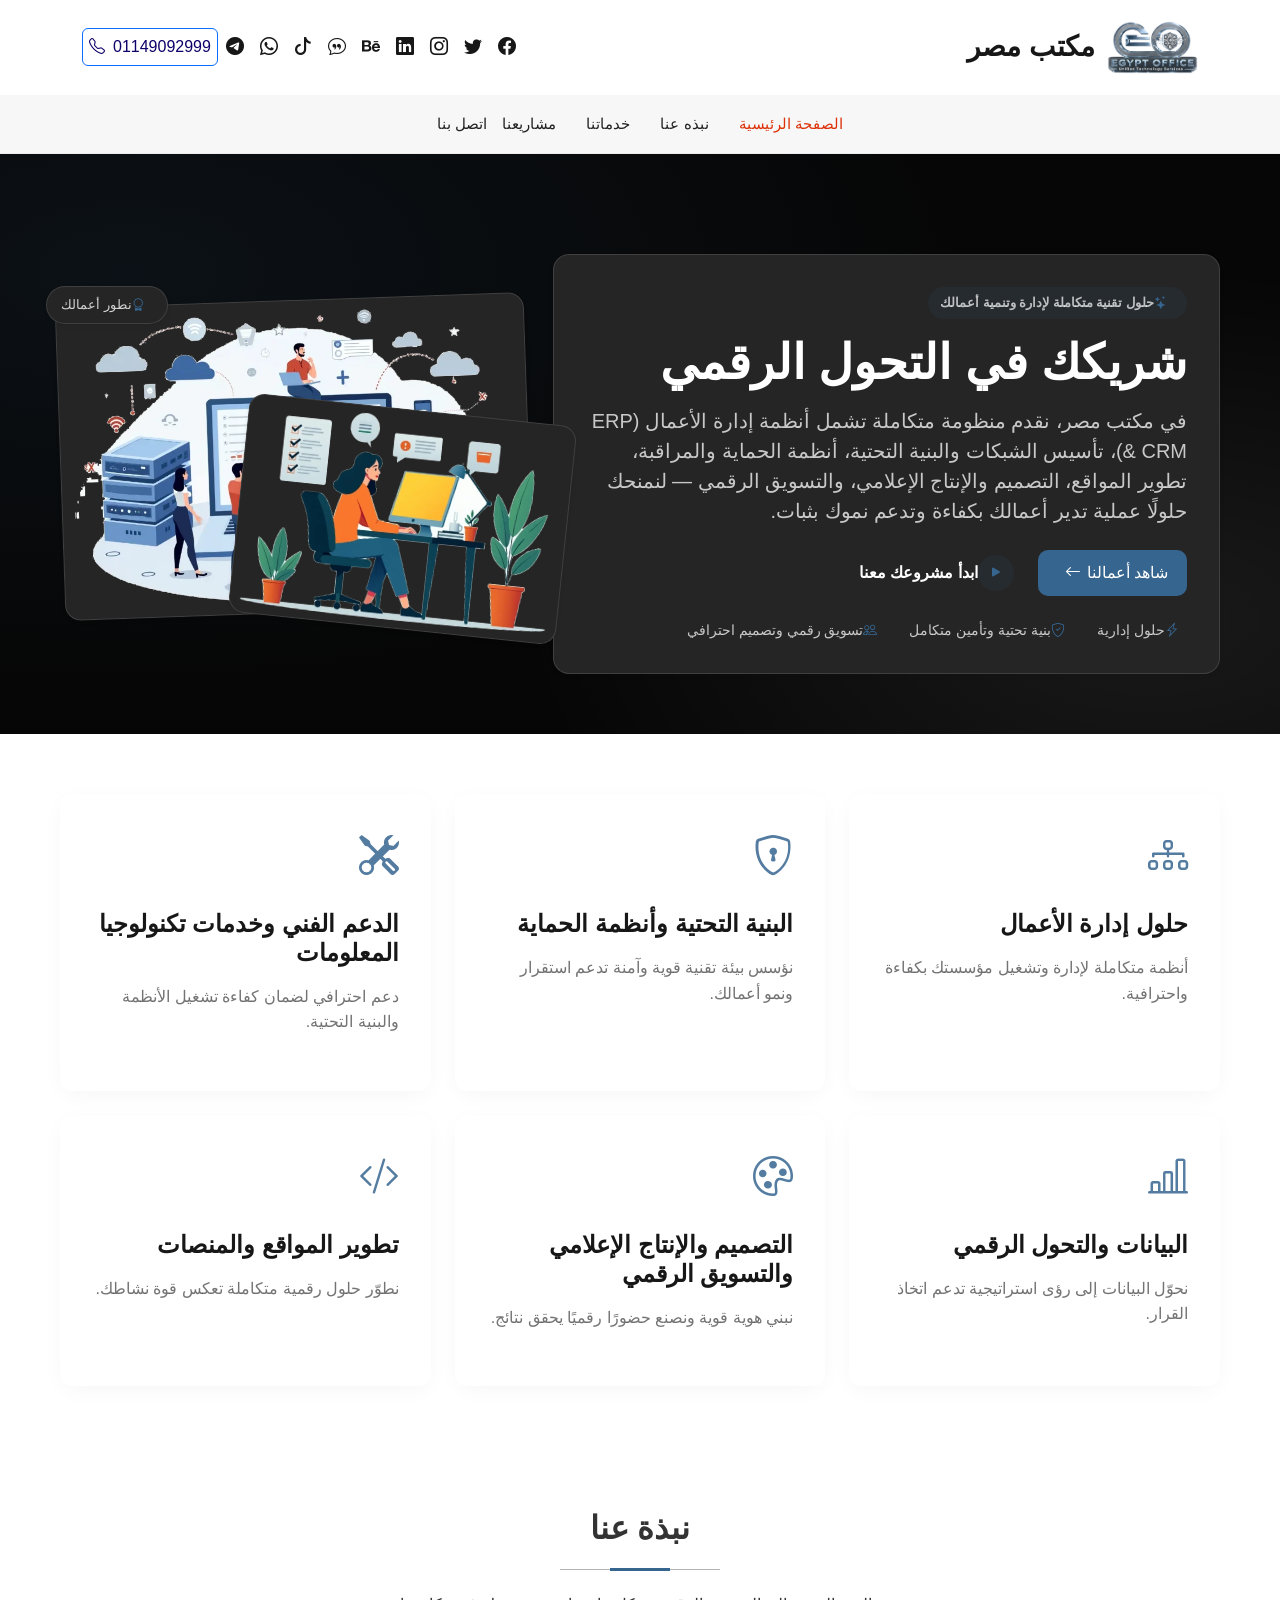
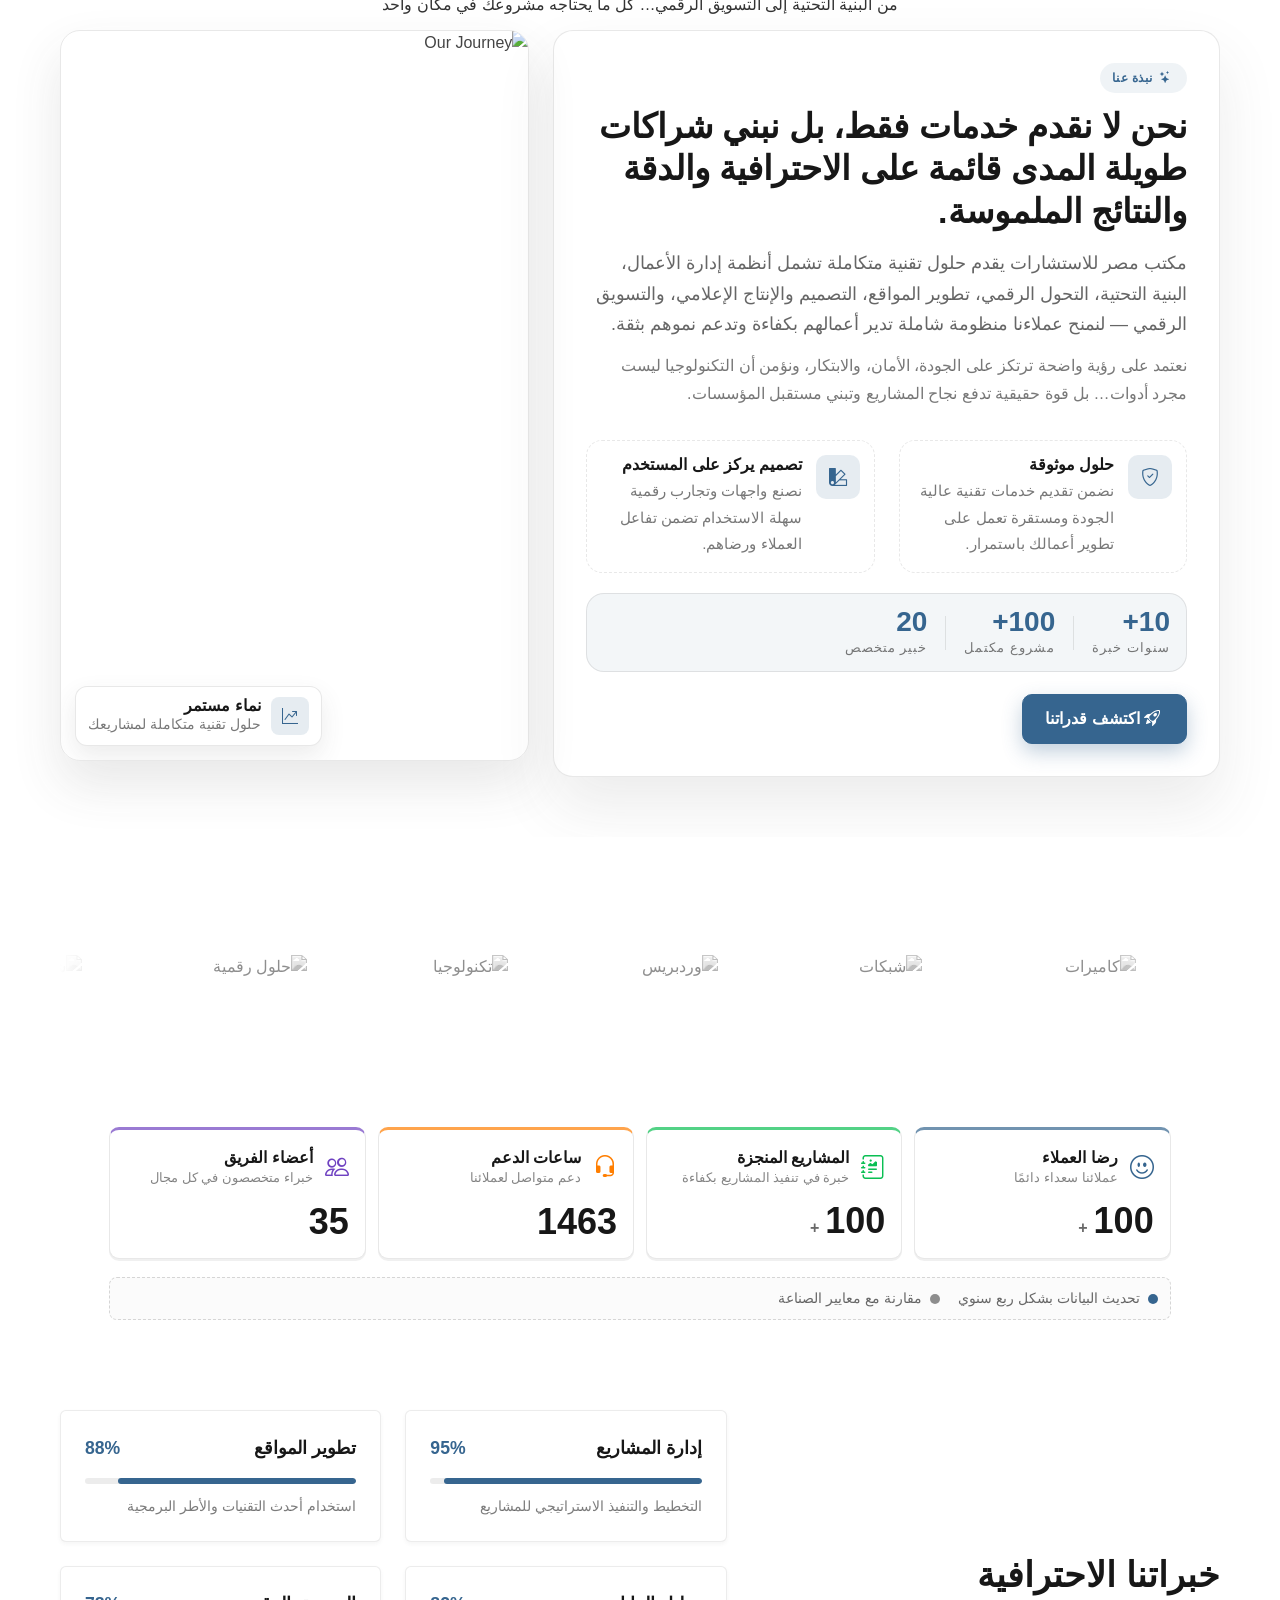
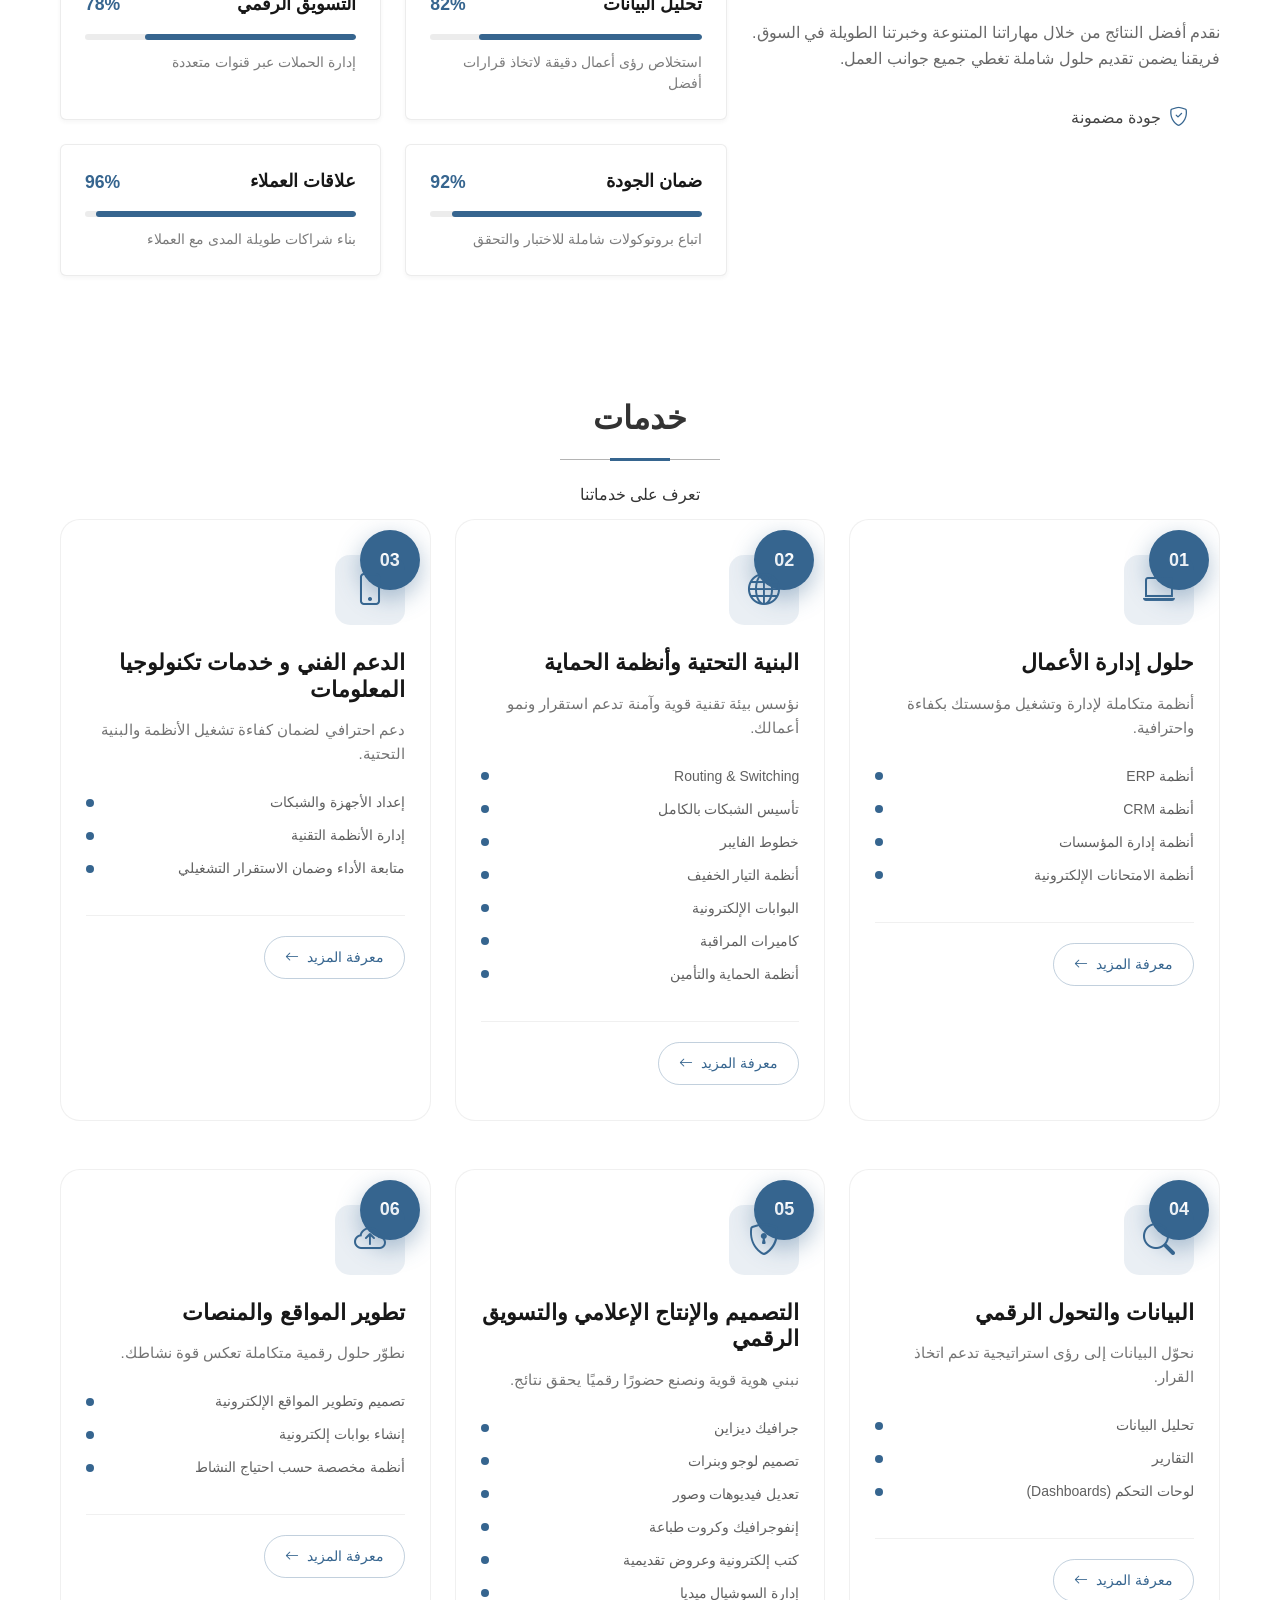
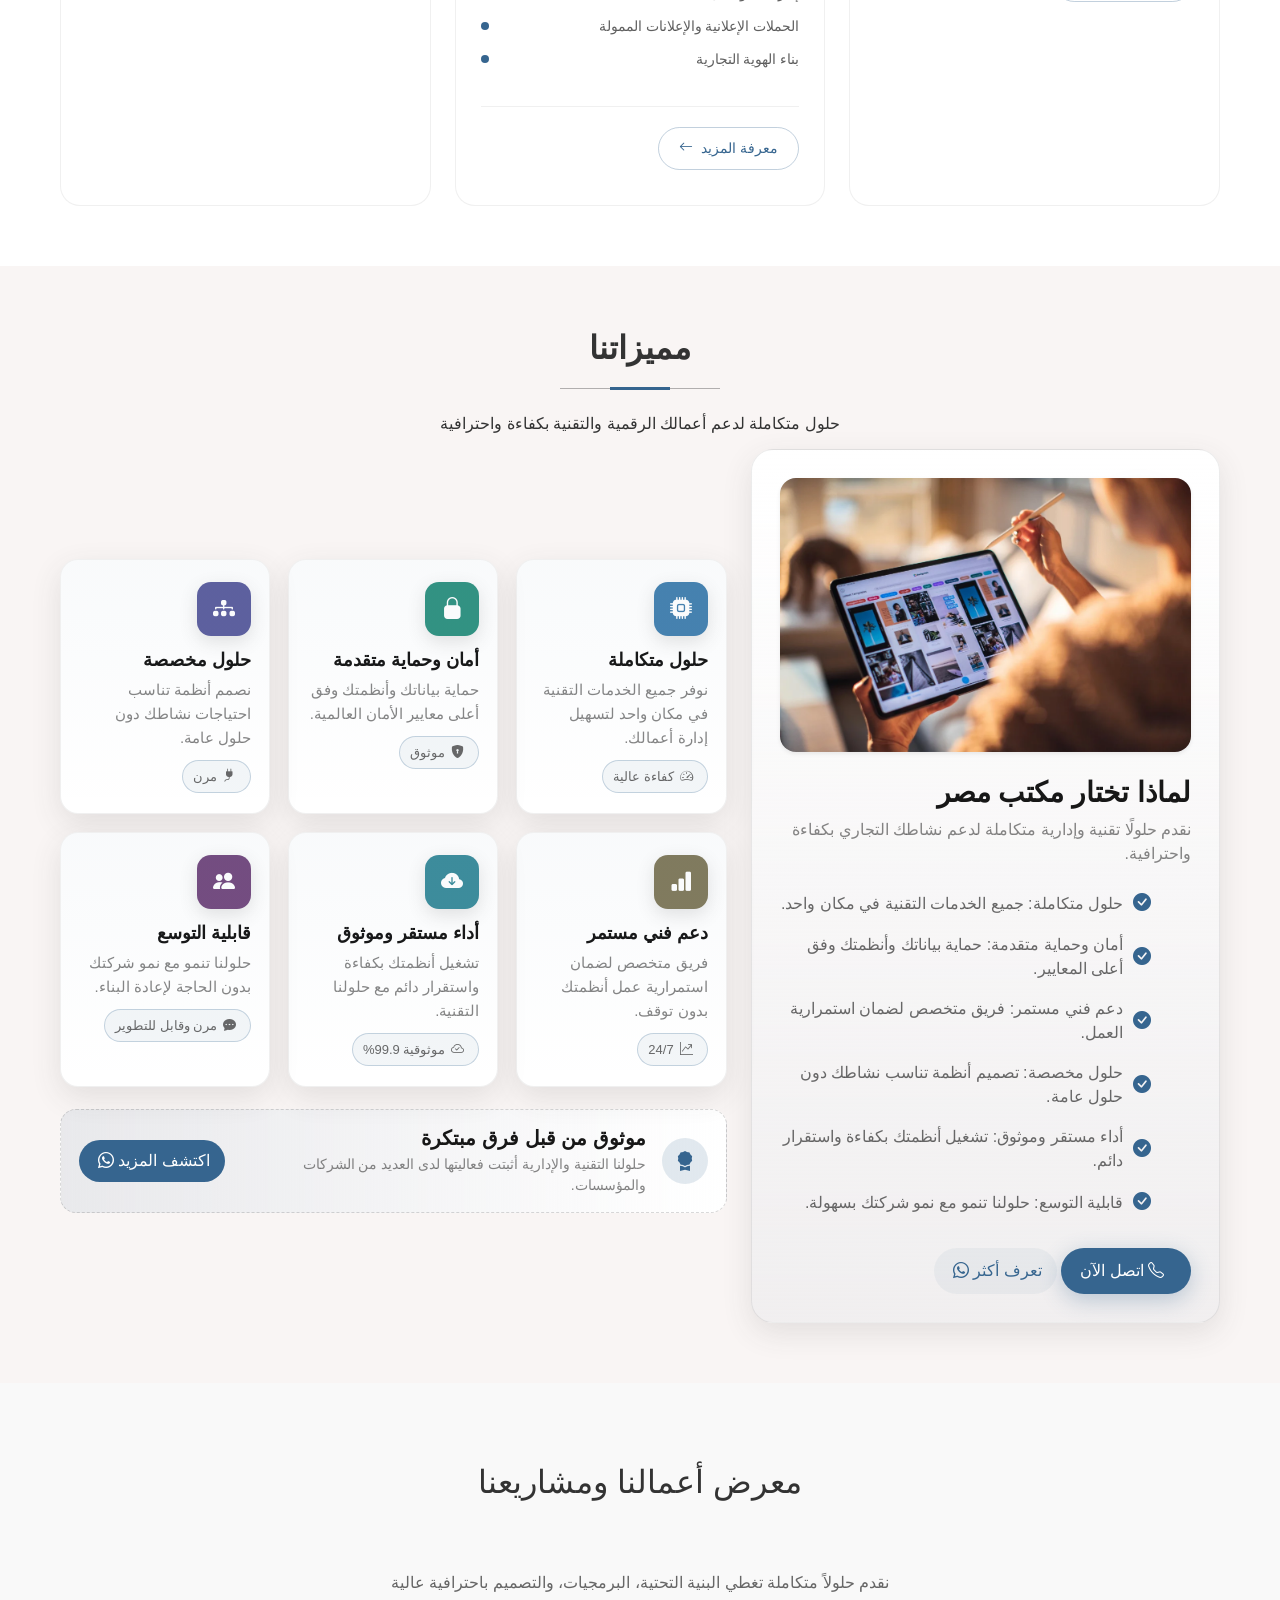
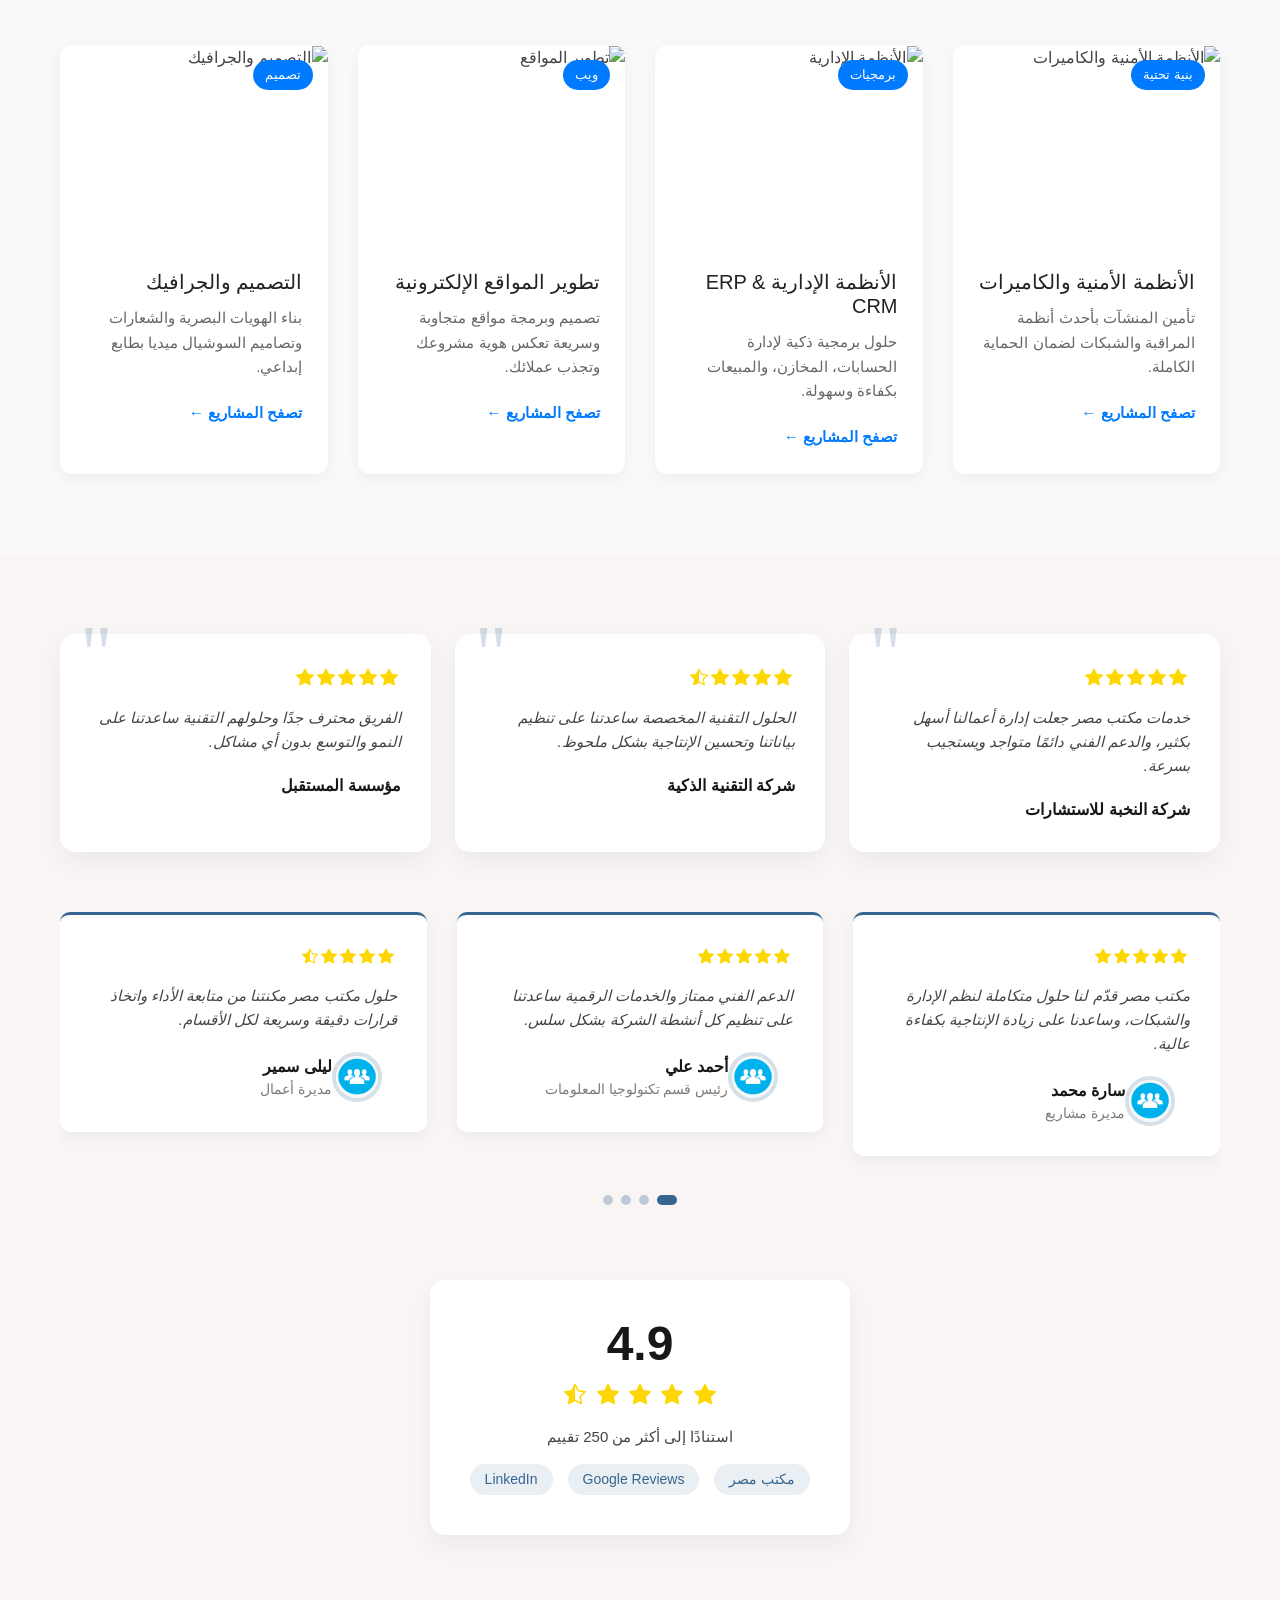
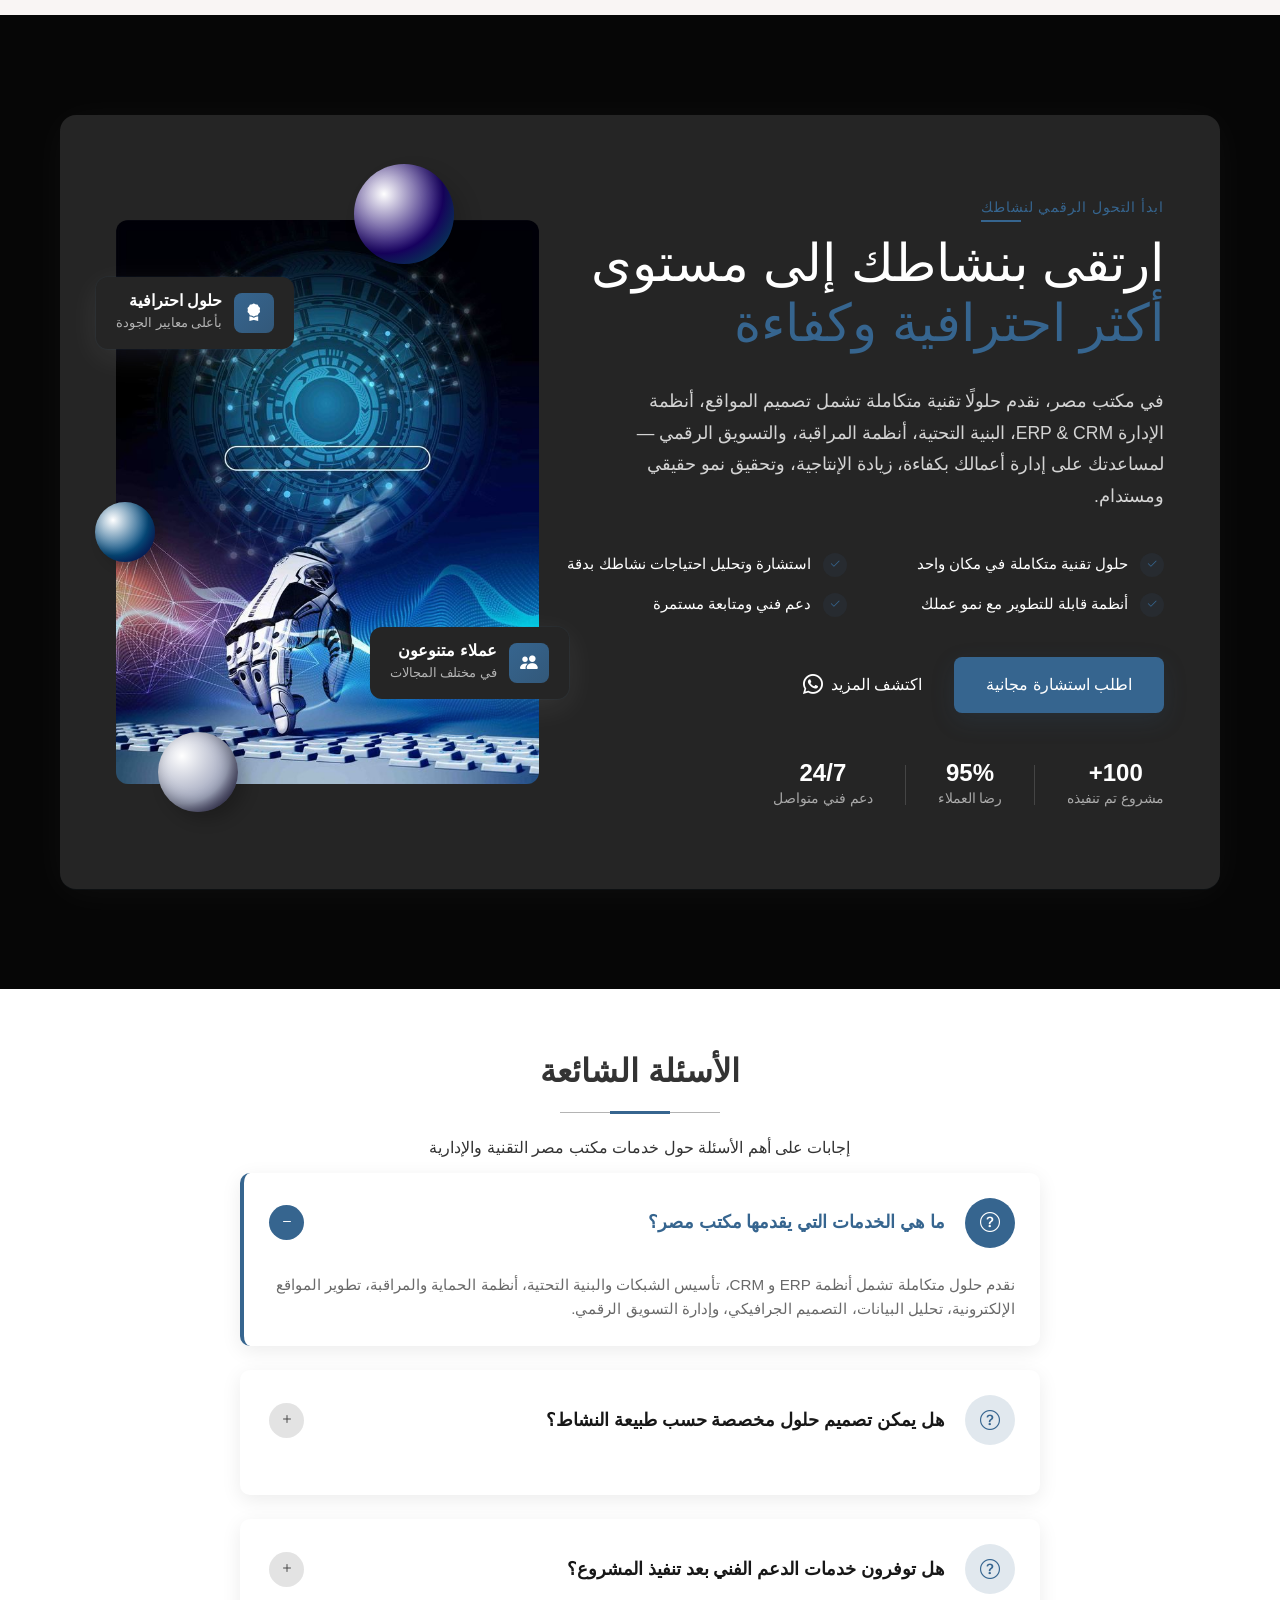
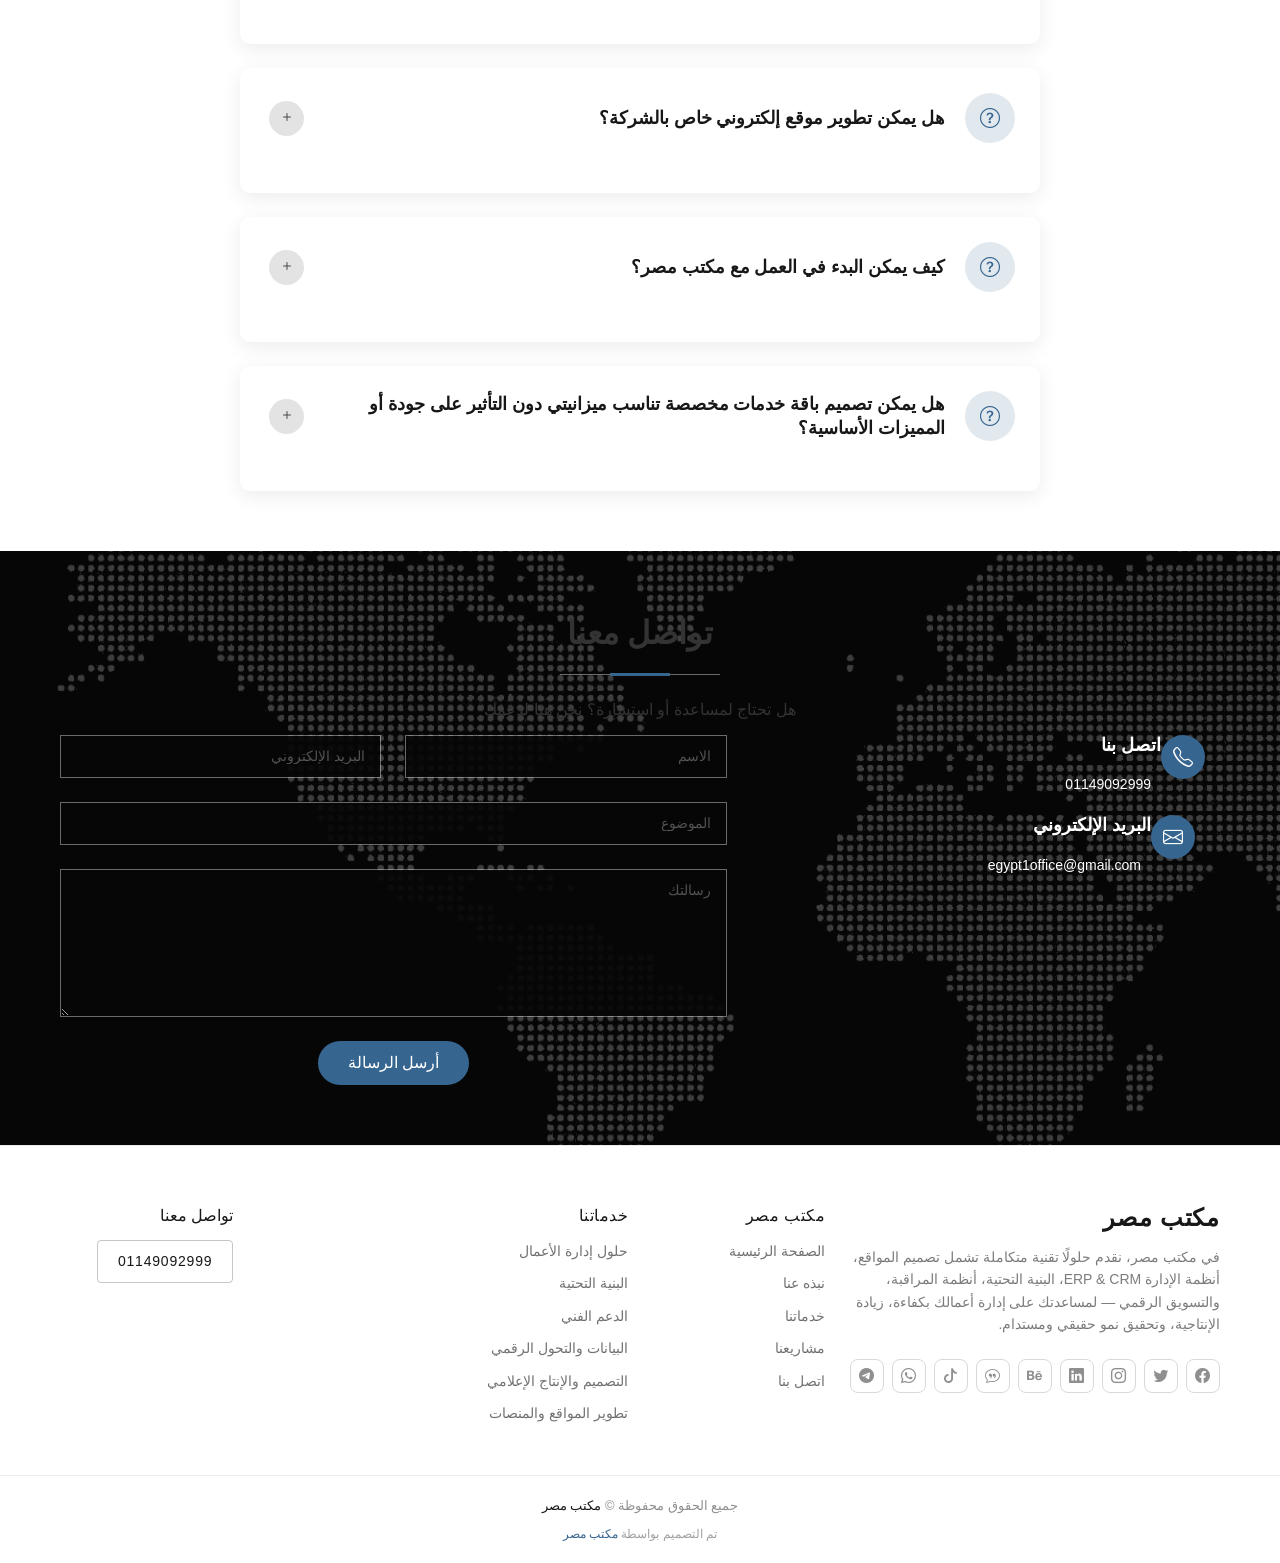
==== commit 19f55f03: "Update index.html" ====
--- a/index.html
+++ b/index.html
@@ -917,7 +917,7 @@
 </section>
     <!-- Features Section -->
   <!--  -->
-<section class="portfolio-home">
+<section id="portfolio" class="portfolio-home">
     <div class="container">
         <h2 class="section-title">معرض أعمالنا ومشاريعنا</h2>
         <p class="section-subtitle">نقدم حلولاً متكاملة تغطي البنية التحتية، البرمجيات، والتصميم باحترافية عالية</p>
@@ -925,7 +925,7 @@
         <div class="portfolio-grid">
             <div class="portfolio-card">
                 <div class="card-image">
-                    <img src="security-cameras.jpg" alt="الأنظمة الأمنية والكاميرات">
+                    <img src="http://googleusercontent.com/image_collection/image_retrieval/3681926138676985017_0" alt="الأنظمة الأمنية والكاميرات">
                     <span class="card-tag">بنية تحتية</span>
                 </div>
                 <div class="card-content">
@@ -937,7 +937,7 @@
 
             <div class="portfolio-card">
                 <div class="card-image">
-                    <img src="erp-systems.jpg" alt="الأنظمة الإدارية">
+                    <img src="http://googleusercontent.com/image_collection/image_retrieval/12748052402229001475_0" alt="الأنظمة الإدارية">
                     <span class="card-tag">برمجيات</span>
                 </div>
                 <div class="card-content">
@@ -949,7 +949,7 @@
 
             <div class="portfolio-card">
                 <div class="card-image">
-                    <img src="web-dev.jpg" alt="تطوير المواقع">
+                    <img src="http://googleusercontent.com/image_collection/image_retrieval/4082098128846732351_0" alt="تطوير المواقع">
                     <span class="card-tag">ويب</span>
                 </div>
                 <div class="card-content">
@@ -961,7 +961,7 @@
 
             <div class="portfolio-card">
                 <div class="card-image">
-                    <img src="graphic-design.jpg" alt="التصميم والجرافيك">
+                    <img src="http://googleusercontent.com/image_collection/image_retrieval/3277853801354991632_0" alt="التصميم والجرافيك">
                     <span class="card-tag">تصميم</span>
                 </div>
                 <div class="card-content">
@@ -1611,4 +1611,4 @@
   <script src="assets/js/main.js"></script>
 
 </body>
-</html>+</html>
